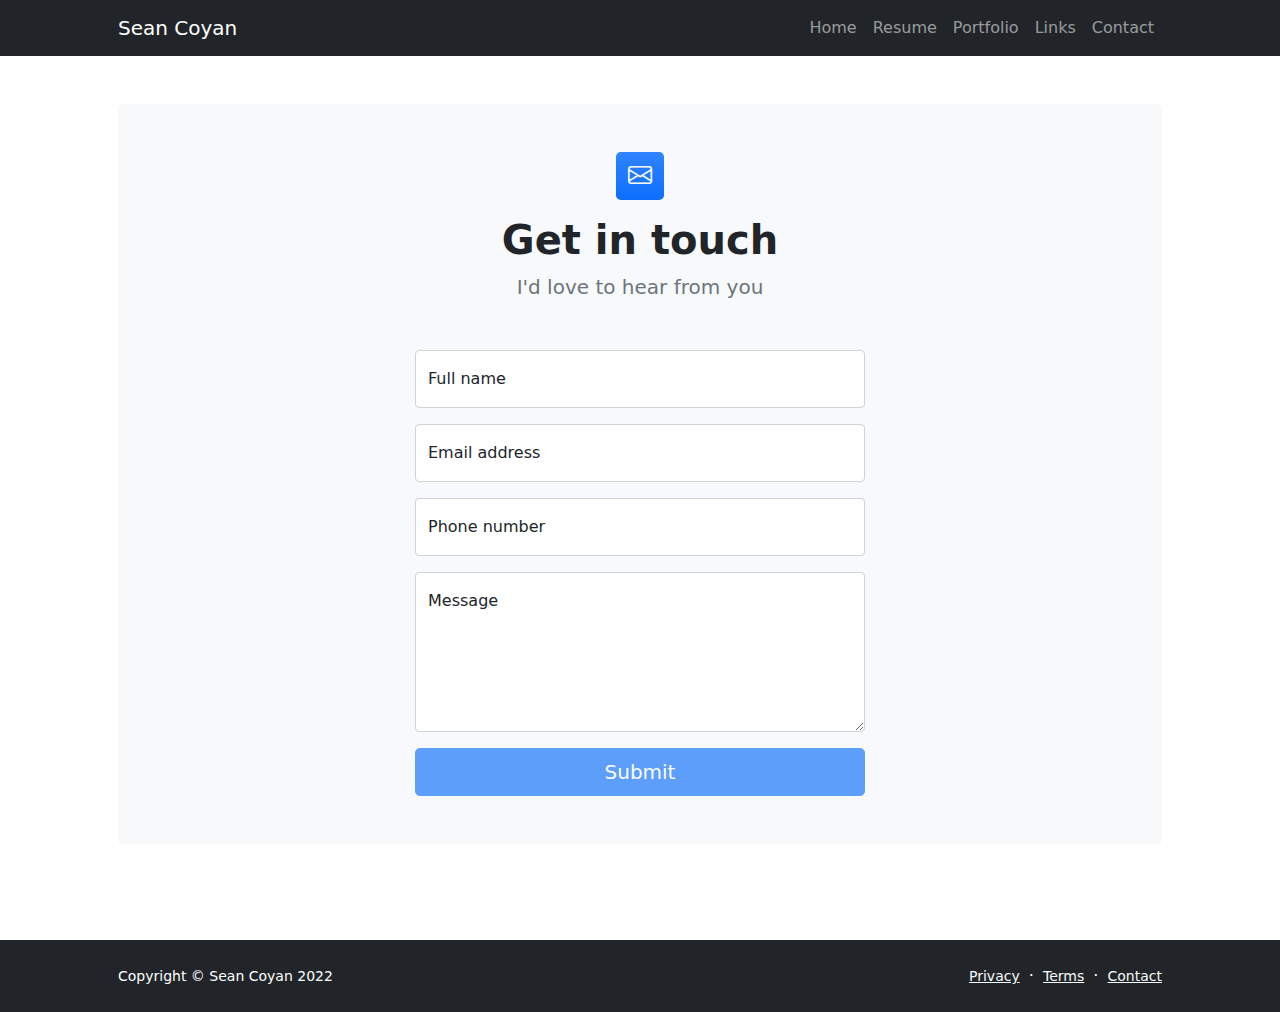
==== contact.html @ 254affde "Initialize" ====
<!DOCTYPE html>
<html lang="en">
    <head>
        <meta charset="utf-8" />
        <meta name="viewport" content="width=device-width, initial-scale=1, shrink-to-fit=no" />
        <meta name="description" content="" />
        <meta name="author" content="" />
        <title>Contact Me - SC Website</title>
        <!-- Favicon-->
        <link rel="icon" type="image/x-icon" href="assets/favicon.ico" />
        <!-- Bootstrap icons-->
        <link href="https://cdn.jsdelivr.net/npm/bootstrap-icons@1.5.0/font/bootstrap-icons.css" rel="stylesheet" />
        <!-- Core theme CSS (includes Bootstrap)-->
        <link href="css/styles.css" rel="stylesheet" />
    </head>
    <body class="d-flex flex-column">
        <main class="flex-shrink-0">
            <!-- Navigation-->
            <nav class="navbar navbar-expand-lg navbar-dark bg-dark">
                <div class="container px-5">
                    <a class="navbar-brand" href="index.html">Sean Coyan</a>
                    <button class="navbar-toggler" type="button" data-bs-toggle="collapse" data-bs-target="#navbarSupportedContent" aria-controls="navbarSupportedContent" aria-expanded="false" aria-label="Toggle navigation"><span class="navbar-toggler-icon"></span></button>
                    <div class="collapse navbar-collapse" id="navbarSupportedContent">
                        <ul class="navbar-nav ms-auto mb-2 mb-lg-0">
                            <li class="nav-item"><a class="nav-link" href="index.html">Home</a></li>
                            <li class="nav-item"><a class="nav-link" href="resume.html">Resume</a></li>
                            <li class="nav-item"><a class="nav-link" href="portfolio.html">Portfolio</a></li>
                            <li class="nav-item"><a class="nav-link" href="Links.html">Links</a></li>
                            <li class="nav-item"><a class="nav-link" href="contact.html">Contact</a></li>
                            <!-- <li class="nav-item dropdown">
                                <a class="nav-link dropdown-toggle" id="navbarDropdownBlog" href="#" role="button" data-bs-toggle="dropdown" aria-expanded="false">Blog</a>
                                <ul class="dropdown-menu dropdown-menu-end" aria-labelledby="navbarDropdownBlog">
                                    <li><a class="dropdown-item" href="blog-home.html">Blog Home</a></li>
                                    <li><a class="dropdown-item" href="blog-post.html">Blog Post</a></li>
                                </ul>
                            </li> -->                            
                        </ul>
                    </div>
                </div>
            </nav>
            <!-- Page content-->
            <section class="py-5">
                <div class="container px-5">
                    <!-- Contact form-->
                    <div class="bg-light rounded-3 py-5 px-4 px-md-5 mb-5">
                        <div class="text-center mb-5">
                            <div class="feature bg-primary bg-gradient text-white rounded-3 mb-3"><i class="bi bi-envelope"></i></div>
                            <h1 class="fw-bolder">Get in touch</h1>
                            <p class="lead fw-normal text-muted mb-0">I'd love to hear from you</p>
                        </div>
                        <div class="row gx-5 justify-content-center">
                            <div class="col-lg-8 col-xl-6">
                                <!-- * * * * * * * * * * * * * * *-->
                                <!-- * * SB Forms Contact Form * *-->
                                <!-- * * * * * * * * * * * * * * *-->
                                <!-- This form is pre-integrated with SB Forms.-->
                                <!-- To make this form functional, sign up at-->
                                <!-- https://startbootstrap.com/solution/contact-forms-->
                                <!-- to get an API token!-->
                                <form id="contactForm" data-sb-form-api-token="API_TOKEN">
                                    <!-- Name input-->
                                    <div class="form-floating mb-3">
                                        <input class="form-control" id="name" type="text" placeholder="Enter your name..." data-sb-validations="required" />
                                        <label for="name">Full name</label>
                                        <div class="invalid-feedback" data-sb-feedback="name:required">A name is required.</div>
                                    </div>
                                    <!-- Email address input-->
                                    <div class="form-floating mb-3">
                                        <input class="form-control" id="email" type="email" placeholder="name@example.com" data-sb-validations="required,email" />
                                        <label for="email">Email address</label>
                                        <div class="invalid-feedback" data-sb-feedback="email:required">An email is required.</div>
                                        <div class="invalid-feedback" data-sb-feedback="email:email">Email is not valid.</div>
                                    </div>
                                    <!-- Phone number input-->
                                    <div class="form-floating mb-3">
                                        <input class="form-control" id="phone" type="tel" placeholder="(123) 456-7890" data-sb-validations="required" />
                                        <label for="phone">Phone number</label>
                                        <div class="invalid-feedback" data-sb-feedback="phone:required">A phone number is required.</div>
                                    </div>
                                    <!-- Message input-->
                                    <div class="form-floating mb-3">
                                        <textarea class="form-control" id="message" type="text" placeholder="Enter your message here..." style="height: 10rem" data-sb-validations="required"></textarea>
                                        <label for="message">Message</label>
                                        <div class="invalid-feedback" data-sb-feedback="message:required">A message is required.</div>
                                    </div>
                                    <!-- Submit success message-->
                                    <!---->
                                    <!-- This is what your users will see when the form-->
                                    <!-- has successfully submitted-->
                                    <div class="d-none" id="submitSuccessMessage">
                                        <div class="text-center mb-3">
                                            <div class="fw-bolder">Form submission successful!</div>
                                            To activate this form, sign up at
                                            <br />
                                            <a href="https://startbootstrap.com/solution/contact-forms">https://startbootstrap.com/solution/contact-forms</a>
                                        </div>
                                    </div>
                                    <!-- Submit error message-->
                                    <!---->
                                    <!-- This is what your users will see when there is-->
                                    <!-- an error submitting the form-->
                                    <div class="d-none" id="submitErrorMessage"><div class="text-center text-danger mb-3">Error sending message!</div></div>
                                    <!-- Submit Button-->
                                    <div class="d-grid"><button class="btn btn-primary btn-lg disabled" id="submitButton" type="submit">Submit</button></div>
                                </form>
                            </div>
                        </div>
                    </div>
                    <!-- Contact cards-->
                    <!-- <div class="row gx-5 row-cols-2 row-cols-lg-4 py-5">
                        <div class="col">
                            <div class="feature bg-primary bg-gradient text-white rounded-3 mb-3"><i class="bi bi-chat-dots"></i></div>
                            <div class="h5 mb-2">Chat with us</div>
                            <p class="text-muted mb-0">Chat live with one of our support specialists.</p>
                        </div>
                        <div class="col">
                            <div class="feature bg-primary bg-gradient text-white rounded-3 mb-3"><i class="bi bi-people"></i></div>
                            <div class="h5">Ask the community</div>
                            <p class="text-muted mb-0">Explore our community forums and communicate with other users.</p>
                        </div>
                        <div class="col">
                            <div class="feature bg-primary bg-gradient text-white rounded-3 mb-3"><i class="bi bi-question-circle"></i></div>
                            <div class="h5">Support center</div>
                            <p class="text-muted mb-0">Browse FAQ's and support articles to find solutions.</p>
                        </div>
                        <div class="col">
                            <div class="feature bg-primary bg-gradient text-white rounded-3 mb-3"><i class="bi bi-telephone"></i></div>
                            <div class="h5">Call us</div>
                            <p class="text-muted mb-0">Call us during normal business hours at (555) 892-9403.</p>
                        </div>
                    </div> -->
                </div>
            </section>
        </main>
        <!-- Footer-->
        <footer class="bg-dark py-4 mt-auto">
            <div class="container px-5">
                <div class="row align-items-center justify-content-between flex-column flex-sm-row">
                    <div class="col-auto"><div class="small m-0 text-white">Copyright &copy; Sean Coyan 2022</div></div>
                    <div class="col-auto">
                        <a class="link-light small" href="#!">Privacy</a>
                        <span class="text-white mx-1">&middot;</span>
                        <a class="link-light small" href="#!">Terms</a>
                        <span class="text-white mx-1">&middot;</span>
                        <a class="link-light small" href="#!">Contact</a>
                    </div>
                </div>
            </div>
        </footer>
        <!-- Bootstrap core JS-->
        <script src="https://cdn.jsdelivr.net/npm/bootstrap@5.1.3/dist/js/bootstrap.bundle.min.js"></script>
        <!-- Core theme JS-->
        <script src="js/scripts.js"></script>
        <script src="js/bootstrap.bundle.js"></script>
        <!-- * * * * * * * * * * * * * * * * * * * * * * * * * * * * * * * * * * * * * * * *-->
        <!-- * *                               SB Forms JS                               * *-->
        <!-- * * Activate your form at https://startbootstrap.com/solution/contact-forms * *-->
        <!-- * * * * * * * * * * * * * * * * * * * * * * * * * * * * * * * * * * * * * * * *-->
        <script src="https://cdn.startbootstrap.com/sb-forms-latest.js"></script>
    </body>
</html>
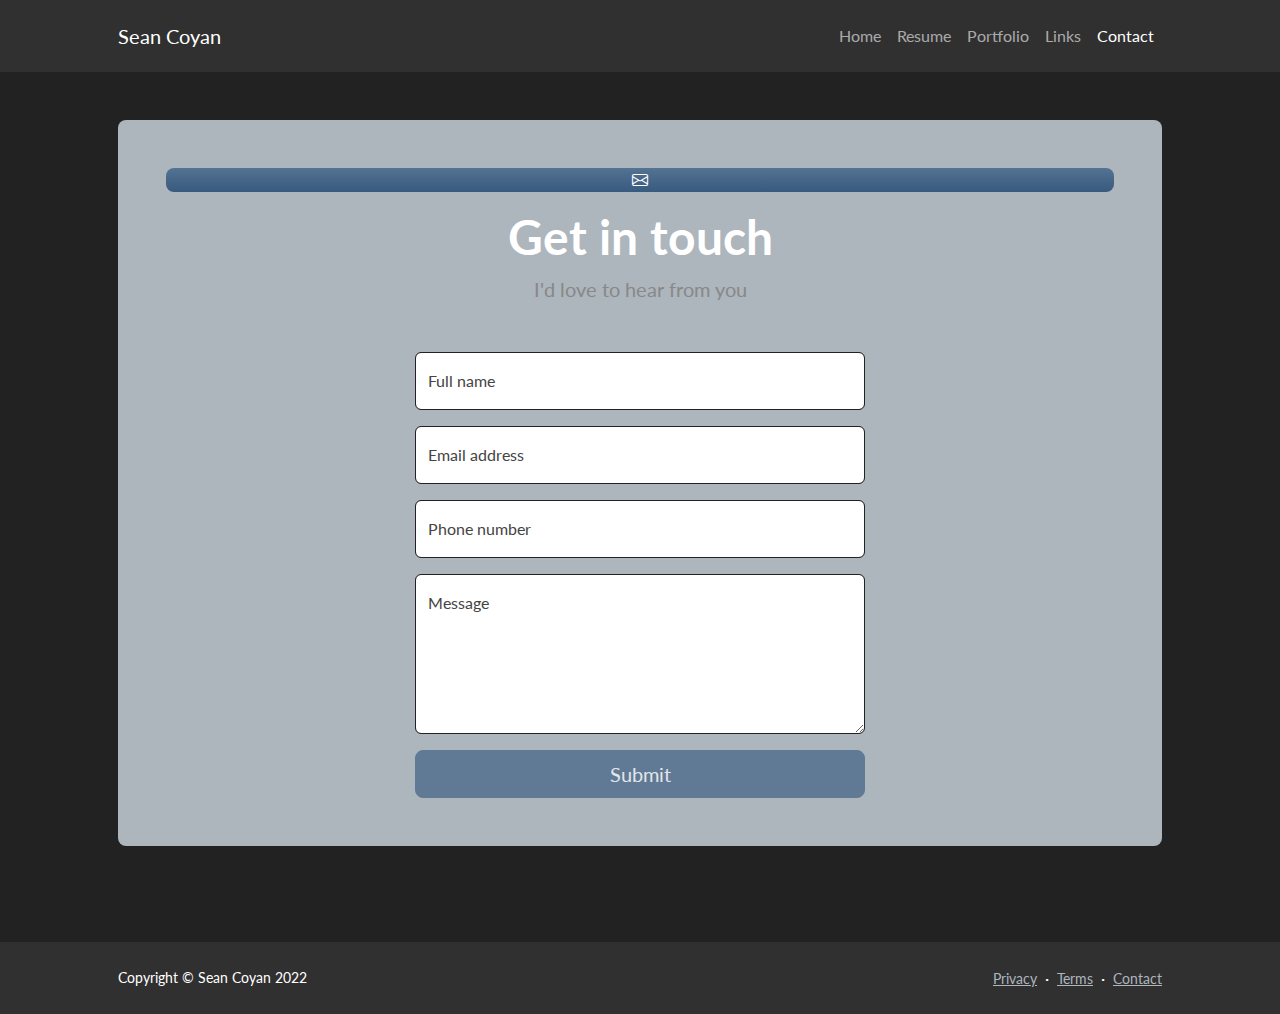
==== commit 56439544: "updated theme and layout" ====
--- a/contact.html
+++ b/contact.html
@@ -6,12 +6,10 @@
         <meta name="description" content="" />
         <meta name="author" content="" />
         <title>Contact Me - SC Website</title>
-        <!-- Favicon-->
         <link rel="icon" type="image/x-icon" href="assets/favicon.ico" />
-        <!-- Bootstrap icons-->
         <link href="https://cdn.jsdelivr.net/npm/bootstrap-icons@1.5.0/font/bootstrap-icons.css" rel="stylesheet" />
-        <!-- Core theme CSS (includes Bootstrap)-->
-        <link href="css/styles.css" rel="stylesheet" />
+        <link rel="stylesheet" href="/css/darkly.min.css">
+        <link rel="stylesheet" href="/css/custom.css">
     </head>
     <body class="d-flex flex-column">
         <main class="flex-shrink-0">
@@ -26,14 +24,8 @@
                             <li class="nav-item"><a class="nav-link" href="resume.html">Resume</a></li>
                             <li class="nav-item"><a class="nav-link" href="portfolio.html">Portfolio</a></li>
                             <li class="nav-item"><a class="nav-link" href="Links.html">Links</a></li>
-                            <li class="nav-item"><a class="nav-link" href="contact.html">Contact</a></li>
-                            <!-- <li class="nav-item dropdown">
-                                <a class="nav-link dropdown-toggle" id="navbarDropdownBlog" href="#" role="button" data-bs-toggle="dropdown" aria-expanded="false">Blog</a>
-                                <ul class="dropdown-menu dropdown-menu-end" aria-labelledby="navbarDropdownBlog">
-                                    <li><a class="dropdown-item" href="blog-home.html">Blog Home</a></li>
-                                    <li><a class="dropdown-item" href="blog-post.html">Blog Post</a></li>
-                                </ul>
-                            </li> -->                            
+                            <li class="nav-item"><a class="nav-link active" href="contact.html">Contact</a></li>
+                                                  
                         </ul>
                     </div>
                 </div>
--- a/css/darkly.min.css
+++ b/css/darkly.min.css
@@ -0,0 +1,12 @@
+@charset "UTF-8";/*!
+ * Bootswatch v5.2.0 (https://bootswatch.com)
+ * Theme: darkly
+ * Copyright 2012-2022 Thomas Park
+ * Licensed under MIT
+ * Based on Bootstrap
+*//*!
+ * Bootstrap  v5.2.0 (https://getbootstrap.com/)
+ * Copyright 2011-2022 The Bootstrap Authors
+ * Copyright 2011-2022 Twitter, Inc.
+ * Licensed under MIT (https://github.com/twbs/bootstrap/blob/main/LICENSE)
+ */@import url(https://fonts.googleapis.com/css2?family=Lato:ital,wght@0,400;0,700;1,400&display=swap);:root{--bs-blue:#375a7f;--bs-indigo:#6610f2;--bs-purple:#6f42c1;--bs-pink:#e83e8c;--bs-red:#e74c3c;--bs-orange:#fd7e14;--bs-yellow:#f39c12;--bs-green:#00bc8c;--bs-teal:#20c997;--bs-cyan:#3498db;--bs-black:#000;--bs-white:#fff;--bs-gray:#888;--bs-gray-dark:#303030;--bs-gray-100:#f8f9fa;--bs-gray-200:#ebebeb;--bs-gray-300:#dee2e6;--bs-gray-400:#ced4da;--bs-gray-500:#adb5bd;--bs-gray-600:#888;--bs-gray-700:#444;--bs-gray-800:#303030;--bs-gray-900:#222;--bs-primary:#375a7f;--bs-secondary:#444;--bs-success:#00bc8c;--bs-info:#3498db;--bs-warning:#f39c12;--bs-danger:#e74c3c;--bs-light:#adb5bd;--bs-dark:#303030;--bs-primary-rgb:55,90,127;--bs-secondary-rgb:68,68,68;--bs-success-rgb:0,188,140;--bs-info-rgb:52,152,219;--bs-warning-rgb:243,156,18;--bs-danger-rgb:231,76,60;--bs-light-rgb:173,181,189;--bs-dark-rgb:48,48,48;--bs-white-rgb:255,255,255;--bs-black-rgb:0,0,0;--bs-body-color-rgb:255,255,255;--bs-body-bg-rgb:34,34,34;--bs-font-sans-serif:Lato,-apple-system,BlinkMacSystemFont,"Segoe UI",Roboto,"Helvetica Neue",Arial,sans-serif,"Apple Color Emoji","Segoe UI Emoji","Segoe UI Symbol";--bs-font-monospace:SFMono-Regular,Menlo,Monaco,Consolas,"Liberation Mono","Courier New",monospace;--bs-gradient:linear-gradient(180deg, rgba(255, 255, 255, 0.15), rgba(255, 255, 255, 0));--bs-body-font-family:var(--bs-font-sans-serif);--bs-body-font-size:1rem;--bs-body-font-weight:400;--bs-body-line-height:1.5;--bs-body-color:#fff;--bs-body-bg:#222;--bs-border-width:1px;--bs-border-style:solid;--bs-border-color:#dee2e6;--bs-border-color-translucent:rgba(0, 0, 0, 0.175);--bs-border-radius:0.375rem;--bs-border-radius-sm:0.25rem;--bs-border-radius-lg:0.5rem;--bs-border-radius-xl:1rem;--bs-border-radius-2xl:2rem;--bs-border-radius-pill:50rem;--bs-link-color:#00bc8c;--bs-link-hover-color:#009670;--bs-code-color:#e83e8c;--bs-highlight-bg:#fdebd0}*,::after,::before{box-sizing:border-box}@media (prefers-reduced-motion:no-preference){:root{scroll-behavior:smooth}}body{margin:0;font-family:var(--bs-body-font-family);font-size:var(--bs-body-font-size);font-weight:var(--bs-body-font-weight);line-height:var(--bs-body-line-height);color:var(--bs-body-color);text-align:var(--bs-body-text-align);background-color:var(--bs-body-bg);-webkit-text-size-adjust:100%;-webkit-tap-highlight-color:transparent}hr{margin:1rem 0;color:inherit;border:0;border-top:1px solid;opacity:.25}.h1,.h2,.h3,.h4,.h5,.h6,h1,h2,h3,h4,h5,h6{margin-top:0;margin-bottom:.5rem;font-weight:500;line-height:1.2}.h1,h1{font-size:calc(1.425rem + 2.1vw)}@media (min-width:1200px){.h1,h1{font-size:3rem}}.h2,h2{font-size:calc(1.375rem + 1.5vw)}@media (min-width:1200px){.h2,h2{font-size:2.5rem}}.h3,h3{font-size:calc(1.325rem + .9vw)}@media (min-width:1200px){.h3,h3{font-size:2rem}}.h4,h4{font-size:calc(1.275rem + .3vw)}@media (min-width:1200px){.h4,h4{font-size:1.5rem}}.h5,h5{font-size:1.25rem}.h6,h6{font-size:1rem}p{margin-top:0;margin-bottom:1rem}abbr[title]{-webkit-text-decoration:underline dotted;text-decoration:underline dotted;cursor:help;-webkit-text-decoration-skip-ink:none;text-decoration-skip-ink:none}address{margin-bottom:1rem;font-style:normal;line-height:inherit}ol,ul{padding-left:2rem}dl,ol,ul{margin-top:0;margin-bottom:1rem}ol ol,ol ul,ul ol,ul ul{margin-bottom:0}dt{font-weight:700}dd{margin-bottom:.5rem;margin-left:0}blockquote{margin:0 0 1rem}b,strong{font-weight:bolder}.small,small{font-size:.875em}.mark,mark{padding:.1875em;background-color:var(--bs-highlight-bg)}sub,sup{position:relative;font-size:.75em;line-height:0;vertical-align:baseline}sub{bottom:-.25em}sup{top:-.5em}a{color:var(--bs-link-color);text-decoration:underline}a:hover{color:var(--bs-link-hover-color)}a:not([href]):not([class]),a:not([href]):not([class]):hover{color:inherit;text-decoration:none}code,kbd,pre,samp{font-family:var(--bs-font-monospace);font-size:1em}pre{display:block;margin-top:0;margin-bottom:1rem;overflow:auto;font-size:.875em;color:inherit}pre code{font-size:inherit;color:inherit;word-break:normal}code{font-size:.875em;color:var(--bs-code-color);word-wrap:break-word}a>code{color:inherit}kbd{padding:.1875rem .375rem;font-size:.875em;color:var(--bs-body-bg);background-color:var(--bs-body-color);border-radius:.25rem}kbd kbd{padding:0;font-size:1em}figure{margin:0 0 1rem}img,svg{vertical-align:middle}table{caption-side:bottom;border-collapse:collapse}caption{padding-top:.5rem;padding-bottom:.5rem;color:#888;text-align:left}th{text-align:inherit;text-align:-webkit-match-parent}tbody,td,tfoot,th,thead,tr{border-color:inherit;border-style:solid;border-width:0}label{display:inline-block}button{border-radius:0}button:focus:not(:focus-visible){outline:0}button,input,optgroup,select,textarea{margin:0;font-family:inherit;font-size:inherit;line-height:inherit}button,select{text-transform:none}[role=button]{cursor:pointer}select{word-wrap:normal}select:disabled{opacity:1}[list]:not([type=date]):not([type=datetime-local]):not([type=month]):not([type=week]):not([type=time])::-webkit-calendar-picker-indicator{display:none!important}[type=button],[type=reset],[type=submit],button{-webkit-appearance:button}[type=button]:not(:disabled),[type=reset]:not(:disabled),[type=submit]:not(:disabled),button:not(:disabled){cursor:pointer}::-moz-focus-inner{padding:0;border-style:none}textarea{resize:vertical}fieldset{min-width:0;padding:0;margin:0;border:0}legend{float:left;width:100%;padding:0;margin-bottom:.5rem;font-size:calc(1.275rem + .3vw);line-height:inherit}@media (min-width:1200px){legend{font-size:1.5rem}}legend+*{clear:left}::-webkit-datetime-edit-day-field,::-webkit-datetime-edit-fields-wrapper,::-webkit-datetime-edit-hour-field,::-webkit-datetime-edit-minute,::-webkit-datetime-edit-month-field,::-webkit-datetime-edit-text,::-webkit-datetime-edit-year-field{padding:0}::-webkit-inner-spin-button{height:auto}[type=search]{outline-offset:-2px;-webkit-appearance:textfield}::-webkit-search-decoration{-webkit-appearance:none}::-webkit-color-swatch-wrapper{padding:0}::-webkit-file-upload-button{font:inherit;-webkit-appearance:button}::file-selector-button{font:inherit;-webkit-appearance:button}output{display:inline-block}iframe{border:0}summary{display:list-item;cursor:pointer}progress{vertical-align:baseline}[hidden]{display:none!important}.lead{font-size:1.25rem;font-weight:300}.display-1{font-size:calc(1.625rem + 4.5vw);font-weight:300;line-height:1.2}@media (min-width:1200px){.display-1{font-size:5rem}}.display-2{font-size:calc(1.575rem + 3.9vw);font-weight:300;line-height:1.2}@media (min-width:1200px){.display-2{font-size:4.5rem}}.display-3{font-size:calc(1.525rem + 3.3vw);font-weight:300;line-height:1.2}@media (min-width:1200px){.display-3{font-size:4rem}}.display-4{font-size:calc(1.475rem + 2.7vw);font-weight:300;line-height:1.2}@media (min-width:1200px){.display-4{font-size:3.5rem}}.display-5{font-size:calc(1.425rem + 2.1vw);font-weight:300;line-height:1.2}@media (min-width:1200px){.display-5{font-size:3rem}}.display-6{font-size:calc(1.375rem + 1.5vw);font-weight:300;line-height:1.2}@media (min-width:1200px){.display-6{font-size:2.5rem}}.list-unstyled{padding-left:0;list-style:none}.list-inline{padding-left:0;list-style:none}.list-inline-item{display:inline-block}.list-inline-item:not(:last-child){margin-right:.5rem}.initialism{font-size:.875em;text-transform:uppercase}.blockquote{margin-bottom:1rem;font-size:1.25rem}.blockquote>:last-child{margin-bottom:0}.blockquote-footer{margin-top:-1rem;margin-bottom:1rem;font-size:.875em;color:#888}.blockquote-footer::before{content:"— "}.img-fluid{max-width:100%;height:auto}.img-thumbnail{padding:.25rem;background-color:#222;border:1px solid var(--bs-border-color);border-radius:.375rem;max-width:100%;height:auto}.figure{display:inline-block}.figure-img{margin-bottom:.5rem;line-height:1}.figure-caption{font-size:.875em;color:#888}.container,.container-fluid,.container-lg,.container-md,.container-sm,.container-xl,.container-xxl{--bs-gutter-x:1.5rem;--bs-gutter-y:0;width:100%;padding-right:calc(var(--bs-gutter-x) * .5);padding-left:calc(var(--bs-gutter-x) * .5);margin-right:auto;margin-left:auto}@media (min-width:576px){.container,.container-sm{max-width:540px}}@media (min-width:768px){.container,.container-md,.container-sm{max-width:720px}}@media (min-width:992px){.container,.container-lg,.container-md,.container-sm{max-width:960px}}@media (min-width:1200px){.container,.container-lg,.container-md,.container-sm,.container-xl{max-width:1140px}}@media (min-width:1400px){.container,.container-lg,.container-md,.container-sm,.container-xl,.container-xxl{max-width:1320px}}.row{--bs-gutter-x:1.5rem;--bs-gutter-y:0;display:flex;flex-wrap:wrap;margin-top:calc(-1 * var(--bs-gutter-y));margin-right:calc(-.5 * var(--bs-gutter-x));margin-left:calc(-.5 * var(--bs-gutter-x))}.row>*{flex-shrink:0;width:100%;max-width:100%;padding-right:calc(var(--bs-gutter-x) * .5);padding-left:calc(var(--bs-gutter-x) * .5);margin-top:var(--bs-gutter-y)}.col{flex:1 0 0%}.row-cols-auto>*{flex:0 0 auto;width:auto}.row-cols-1>*{flex:0 0 auto;width:100%}.row-cols-2>*{flex:0 0 auto;width:50%}.row-cols-3>*{flex:0 0 auto;width:33.3333333333%}.row-cols-4>*{flex:0 0 auto;width:25%}.row-cols-5>*{flex:0 0 auto;width:20%}.row-cols-6>*{flex:0 0 auto;width:16.6666666667%}.col-auto{flex:0 0 auto;width:auto}.col-1{flex:0 0 auto;width:8.33333333%}.col-2{flex:0 0 auto;width:16.66666667%}.col-3{flex:0 0 auto;width:25%}.col-4{flex:0 0 auto;width:33.33333333%}.col-5{flex:0 0 auto;width:41.66666667%}.col-6{flex:0 0 auto;width:50%}.col-7{flex:0 0 auto;width:58.33333333%}.col-8{flex:0 0 auto;width:66.66666667%}.col-9{flex:0 0 auto;width:75%}.col-10{flex:0 0 auto;width:83.33333333%}.col-11{flex:0 0 auto;width:91.66666667%}.col-12{flex:0 0 auto;width:100%}.offset-1{margin-left:8.33333333%}.offset-2{margin-left:16.66666667%}.offset-3{margin-left:25%}.offset-4{margin-left:33.33333333%}.offset-5{margin-left:41.66666667%}.offset-6{margin-left:50%}.offset-7{margin-left:58.33333333%}.offset-8{margin-left:66.66666667%}.offset-9{margin-left:75%}.offset-10{margin-left:83.33333333%}.offset-11{margin-left:91.66666667%}.g-0,.gx-0{--bs-gutter-x:0}.g-0,.gy-0{--bs-gutter-y:0}.g-1,.gx-1{--bs-gutter-x:0.25rem}.g-1,.gy-1{--bs-gutter-y:0.25rem}.g-2,.gx-2{--bs-gutter-x:0.5rem}.g-2,.gy-2{--bs-gutter-y:0.5rem}.g-3,.gx-3{--bs-gutter-x:1rem}.g-3,.gy-3{--bs-gutter-y:1rem}.g-4,.gx-4{--bs-gutter-x:1.5rem}.g-4,.gy-4{--bs-gutter-y:1.5rem}.g-5,.gx-5{--bs-gutter-x:3rem}.g-5,.gy-5{--bs-gutter-y:3rem}@media (min-width:576px){.col-sm{flex:1 0 0%}.row-cols-sm-auto>*{flex:0 0 auto;width:auto}.row-cols-sm-1>*{flex:0 0 auto;width:100%}.row-cols-sm-2>*{flex:0 0 auto;width:50%}.row-cols-sm-3>*{flex:0 0 auto;width:33.3333333333%}.row-cols-sm-4>*{flex:0 0 auto;width:25%}.row-cols-sm-5>*{flex:0 0 auto;width:20%}.row-cols-sm-6>*{flex:0 0 auto;width:16.6666666667%}.col-sm-auto{flex:0 0 auto;width:auto}.col-sm-1{flex:0 0 auto;width:8.33333333%}.col-sm-2{flex:0 0 auto;width:16.66666667%}.col-sm-3{flex:0 0 auto;width:25%}.col-sm-4{flex:0 0 auto;width:33.33333333%}.col-sm-5{flex:0 0 auto;width:41.66666667%}.col-sm-6{flex:0 0 auto;width:50%}.col-sm-7{flex:0 0 auto;width:58.33333333%}.col-sm-8{flex:0 0 auto;width:66.66666667%}.col-sm-9{flex:0 0 auto;width:75%}.col-sm-10{flex:0 0 auto;width:83.33333333%}.col-sm-11{flex:0 0 auto;width:91.66666667%}.col-sm-12{flex:0 0 auto;width:100%}.offset-sm-0{margin-left:0}.offset-sm-1{margin-left:8.33333333%}.offset-sm-2{margin-left:16.66666667%}.offset-sm-3{margin-left:25%}.offset-sm-4{margin-left:33.33333333%}.offset-sm-5{margin-left:41.66666667%}.offset-sm-6{margin-left:50%}.offset-sm-7{margin-left:58.33333333%}.offset-sm-8{margin-left:66.66666667%}.offset-sm-9{margin-left:75%}.offset-sm-10{margin-left:83.33333333%}.offset-sm-11{margin-left:91.66666667%}.g-sm-0,.gx-sm-0{--bs-gutter-x:0}.g-sm-0,.gy-sm-0{--bs-gutter-y:0}.g-sm-1,.gx-sm-1{--bs-gutter-x:0.25rem}.g-sm-1,.gy-sm-1{--bs-gutter-y:0.25rem}.g-sm-2,.gx-sm-2{--bs-gutter-x:0.5rem}.g-sm-2,.gy-sm-2{--bs-gutter-y:0.5rem}.g-sm-3,.gx-sm-3{--bs-gutter-x:1rem}.g-sm-3,.gy-sm-3{--bs-gutter-y:1rem}.g-sm-4,.gx-sm-4{--bs-gutter-x:1.5rem}.g-sm-4,.gy-sm-4{--bs-gutter-y:1.5rem}.g-sm-5,.gx-sm-5{--bs-gutter-x:3rem}.g-sm-5,.gy-sm-5{--bs-gutter-y:3rem}}@media (min-width:768px){.col-md{flex:1 0 0%}.row-cols-md-auto>*{flex:0 0 auto;width:auto}.row-cols-md-1>*{flex:0 0 auto;width:100%}.row-cols-md-2>*{flex:0 0 auto;width:50%}.row-cols-md-3>*{flex:0 0 auto;width:33.3333333333%}.row-cols-md-4>*{flex:0 0 auto;width:25%}.row-cols-md-5>*{flex:0 0 auto;width:20%}.row-cols-md-6>*{flex:0 0 auto;width:16.6666666667%}.col-md-auto{flex:0 0 auto;width:auto}.col-md-1{flex:0 0 auto;width:8.33333333%}.col-md-2{flex:0 0 auto;width:16.66666667%}.col-md-3{flex:0 0 auto;width:25%}.col-md-4{flex:0 0 auto;width:33.33333333%}.col-md-5{flex:0 0 auto;width:41.66666667%}.col-md-6{flex:0 0 auto;width:50%}.col-md-7{flex:0 0 auto;width:58.33333333%}.col-md-8{flex:0 0 auto;width:66.66666667%}.col-md-9{flex:0 0 auto;width:75%}.col-md-10{flex:0 0 auto;width:83.33333333%}.col-md-11{flex:0 0 auto;width:91.66666667%}.col-md-12{flex:0 0 auto;width:100%}.offset-md-0{margin-left:0}.offset-md-1{margin-left:8.33333333%}.offset-md-2{margin-left:16.66666667%}.offset-md-3{margin-left:25%}.offset-md-4{margin-left:33.33333333%}.offset-md-5{margin-left:41.66666667%}.offset-md-6{margin-left:50%}.offset-md-7{margin-left:58.33333333%}.offset-md-8{margin-left:66.66666667%}.offset-md-9{margin-left:75%}.offset-md-10{margin-left:83.33333333%}.offset-md-11{margin-left:91.66666667%}.g-md-0,.gx-md-0{--bs-gutter-x:0}.g-md-0,.gy-md-0{--bs-gutter-y:0}.g-md-1,.gx-md-1{--bs-gutter-x:0.25rem}.g-md-1,.gy-md-1{--bs-gutter-y:0.25rem}.g-md-2,.gx-md-2{--bs-gutter-x:0.5rem}.g-md-2,.gy-md-2{--bs-gutter-y:0.5rem}.g-md-3,.gx-md-3{--bs-gutter-x:1rem}.g-md-3,.gy-md-3{--bs-gutter-y:1rem}.g-md-4,.gx-md-4{--bs-gutter-x:1.5rem}.g-md-4,.gy-md-4{--bs-gutter-y:1.5rem}.g-md-5,.gx-md-5{--bs-gutter-x:3rem}.g-md-5,.gy-md-5{--bs-gutter-y:3rem}}@media (min-width:992px){.col-lg{flex:1 0 0%}.row-cols-lg-auto>*{flex:0 0 auto;width:auto}.row-cols-lg-1>*{flex:0 0 auto;width:100%}.row-cols-lg-2>*{flex:0 0 auto;width:50%}.row-cols-lg-3>*{flex:0 0 auto;width:33.3333333333%}.row-cols-lg-4>*{flex:0 0 auto;width:25%}.row-cols-lg-5>*{flex:0 0 auto;width:20%}.row-cols-lg-6>*{flex:0 0 auto;width:16.6666666667%}.col-lg-auto{flex:0 0 auto;width:auto}.col-lg-1{flex:0 0 auto;width:8.33333333%}.col-lg-2{flex:0 0 auto;width:16.66666667%}.col-lg-3{flex:0 0 auto;width:25%}.col-lg-4{flex:0 0 auto;width:33.33333333%}.col-lg-5{flex:0 0 auto;width:41.66666667%}.col-lg-6{flex:0 0 auto;width:50%}.col-lg-7{flex:0 0 auto;width:58.33333333%}.col-lg-8{flex:0 0 auto;width:66.66666667%}.col-lg-9{flex:0 0 auto;width:75%}.col-lg-10{flex:0 0 auto;width:83.33333333%}.col-lg-11{flex:0 0 auto;width:91.66666667%}.col-lg-12{flex:0 0 auto;width:100%}.offset-lg-0{margin-left:0}.offset-lg-1{margin-left:8.33333333%}.offset-lg-2{margin-left:16.66666667%}.offset-lg-3{margin-left:25%}.offset-lg-4{margin-left:33.33333333%}.offset-lg-5{margin-left:41.66666667%}.offset-lg-6{margin-left:50%}.offset-lg-7{margin-left:58.33333333%}.offset-lg-8{margin-left:66.66666667%}.offset-lg-9{margin-left:75%}.offset-lg-10{margin-left:83.33333333%}.offset-lg-11{margin-left:91.66666667%}.g-lg-0,.gx-lg-0{--bs-gutter-x:0}.g-lg-0,.gy-lg-0{--bs-gutter-y:0}.g-lg-1,.gx-lg-1{--bs-gutter-x:0.25rem}.g-lg-1,.gy-lg-1{--bs-gutter-y:0.25rem}.g-lg-2,.gx-lg-2{--bs-gutter-x:0.5rem}.g-lg-2,.gy-lg-2{--bs-gutter-y:0.5rem}.g-lg-3,.gx-lg-3{--bs-gutter-x:1rem}.g-lg-3,.gy-lg-3{--bs-gutter-y:1rem}.g-lg-4,.gx-lg-4{--bs-gutter-x:1.5rem}.g-lg-4,.gy-lg-4{--bs-gutter-y:1.5rem}.g-lg-5,.gx-lg-5{--bs-gutter-x:3rem}.g-lg-5,.gy-lg-5{--bs-gutter-y:3rem}}@media (min-width:1200px){.col-xl{flex:1 0 0%}.row-cols-xl-auto>*{flex:0 0 auto;width:auto}.row-cols-xl-1>*{flex:0 0 auto;width:100%}.row-cols-xl-2>*{flex:0 0 auto;width:50%}.row-cols-xl-3>*{flex:0 0 auto;width:33.3333333333%}.row-cols-xl-4>*{flex:0 0 auto;width:25%}.row-cols-xl-5>*{flex:0 0 auto;width:20%}.row-cols-xl-6>*{flex:0 0 auto;width:16.6666666667%}.col-xl-auto{flex:0 0 auto;width:auto}.col-xl-1{flex:0 0 auto;width:8.33333333%}.col-xl-2{flex:0 0 auto;width:16.66666667%}.col-xl-3{flex:0 0 auto;width:25%}.col-xl-4{flex:0 0 auto;width:33.33333333%}.col-xl-5{flex:0 0 auto;width:41.66666667%}.col-xl-6{flex:0 0 auto;width:50%}.col-xl-7{flex:0 0 auto;width:58.33333333%}.col-xl-8{flex:0 0 auto;width:66.66666667%}.col-xl-9{flex:0 0 auto;width:75%}.col-xl-10{flex:0 0 auto;width:83.33333333%}.col-xl-11{flex:0 0 auto;width:91.66666667%}.col-xl-12{flex:0 0 auto;width:100%}.offset-xl-0{margin-left:0}.offset-xl-1{margin-left:8.33333333%}.offset-xl-2{margin-left:16.66666667%}.offset-xl-3{margin-left:25%}.offset-xl-4{margin-left:33.33333333%}.offset-xl-5{margin-left:41.66666667%}.offset-xl-6{margin-left:50%}.offset-xl-7{margin-left:58.33333333%}.offset-xl-8{margin-left:66.66666667%}.offset-xl-9{margin-left:75%}.offset-xl-10{margin-left:83.33333333%}.offset-xl-11{margin-left:91.66666667%}.g-xl-0,.gx-xl-0{--bs-gutter-x:0}.g-xl-0,.gy-xl-0{--bs-gutter-y:0}.g-xl-1,.gx-xl-1{--bs-gutter-x:0.25rem}.g-xl-1,.gy-xl-1{--bs-gutter-y:0.25rem}.g-xl-2,.gx-xl-2{--bs-gutter-x:0.5rem}.g-xl-2,.gy-xl-2{--bs-gutter-y:0.5rem}.g-xl-3,.gx-xl-3{--bs-gutter-x:1rem}.g-xl-3,.gy-xl-3{--bs-gutter-y:1rem}.g-xl-4,.gx-xl-4{--bs-gutter-x:1.5rem}.g-xl-4,.gy-xl-4{--bs-gutter-y:1.5rem}.g-xl-5,.gx-xl-5{--bs-gutter-x:3rem}.g-xl-5,.gy-xl-5{--bs-gutter-y:3rem}}@media (min-width:1400px){.col-xxl{flex:1 0 0%}.row-cols-xxl-auto>*{flex:0 0 auto;width:auto}.row-cols-xxl-1>*{flex:0 0 auto;width:100%}.row-cols-xxl-2>*{flex:0 0 auto;width:50%}.row-cols-xxl-3>*{flex:0 0 auto;width:33.3333333333%}.row-cols-xxl-4>*{flex:0 0 auto;width:25%}.row-cols-xxl-5>*{flex:0 0 auto;width:20%}.row-cols-xxl-6>*{flex:0 0 auto;width:16.6666666667%}.col-xxl-auto{flex:0 0 auto;width:auto}.col-xxl-1{flex:0 0 auto;width:8.33333333%}.col-xxl-2{flex:0 0 auto;width:16.66666667%}.col-xxl-3{flex:0 0 auto;width:25%}.col-xxl-4{flex:0 0 auto;width:33.33333333%}.col-xxl-5{flex:0 0 auto;width:41.66666667%}.col-xxl-6{flex:0 0 auto;width:50%}.col-xxl-7{flex:0 0 auto;width:58.33333333%}.col-xxl-8{flex:0 0 auto;width:66.66666667%}.col-xxl-9{flex:0 0 auto;width:75%}.col-xxl-10{flex:0 0 auto;width:83.33333333%}.col-xxl-11{flex:0 0 auto;width:91.66666667%}.col-xxl-12{flex:0 0 auto;width:100%}.offset-xxl-0{margin-left:0}.offset-xxl-1{margin-left:8.33333333%}.offset-xxl-2{margin-left:16.66666667%}.offset-xxl-3{margin-left:25%}.offset-xxl-4{margin-left:33.33333333%}.offset-xxl-5{margin-left:41.66666667%}.offset-xxl-6{margin-left:50%}.offset-xxl-7{margin-left:58.33333333%}.offset-xxl-8{margin-left:66.66666667%}.offset-xxl-9{margin-left:75%}.offset-xxl-10{margin-left:83.33333333%}.offset-xxl-11{margin-left:91.66666667%}.g-xxl-0,.gx-xxl-0{--bs-gutter-x:0}.g-xxl-0,.gy-xxl-0{--bs-gutter-y:0}.g-xxl-1,.gx-xxl-1{--bs-gutter-x:0.25rem}.g-xxl-1,.gy-xxl-1{--bs-gutter-y:0.25rem}.g-xxl-2,.gx-xxl-2{--bs-gutter-x:0.5rem}.g-xxl-2,.gy-xxl-2{--bs-gutter-y:0.5rem}.g-xxl-3,.gx-xxl-3{--bs-gutter-x:1rem}.g-xxl-3,.gy-xxl-3{--bs-gutter-y:1rem}.g-xxl-4,.gx-xxl-4{--bs-gutter-x:1.5rem}.g-xxl-4,.gy-xxl-4{--bs-gutter-y:1.5rem}.g-xxl-5,.gx-xxl-5{--bs-gutter-x:3rem}.g-xxl-5,.gy-xxl-5{--bs-gutter-y:3rem}}.table{--bs-table-color:var(--bs-body-color);--bs-table-bg:transparent;--bs-table-border-color:#444;--bs-table-accent-bg:transparent;--bs-table-striped-color:var(--bs-body-color);--bs-table-striped-bg:rgba(0, 0, 0, 0.05);--bs-table-active-color:var(--bs-body-color);--bs-table-active-bg:rgba(0, 0, 0, 0.1);--bs-table-hover-color:var(--bs-body-color);--bs-table-hover-bg:rgba(0, 0, 0, 0.075);width:100%;margin-bottom:1rem;color:var(--bs-table-color);vertical-align:top;border-color:var(--bs-table-border-color)}.table>:not(caption)>*>*{padding:.5rem .5rem;background-color:var(--bs-table-bg);border-bottom-width:1px;box-shadow:inset 0 0 0 9999px var(--bs-table-accent-bg)}.table>tbody{vertical-align:inherit}.table>thead{vertical-align:bottom}.table-group-divider{border-top:2px solid currentcolor}.caption-top{caption-side:top}.table-sm>:not(caption)>*>*{padding:.25rem .25rem}.table-bordered>:not(caption)>*{border-width:1px 0}.table-bordered>:not(caption)>*>*{border-width:0 1px}.table-borderless>:not(caption)>*>*{border-bottom-width:0}.table-borderless>:not(:first-child){border-top-width:0}.table-striped>tbody>tr:nth-of-type(odd)>*{--bs-table-accent-bg:var(--bs-table-striped-bg);color:var(--bs-table-striped-color)}.table-striped-columns>:not(caption)>tr>:nth-child(even){--bs-table-accent-bg:var(--bs-table-striped-bg);color:var(--bs-table-striped-color)}.table-active{--bs-table-accent-bg:var(--bs-table-active-bg);color:var(--bs-table-active-color)}.table-hover>tbody>tr:hover>*{--bs-table-accent-bg:var(--bs-table-hover-bg);color:var(--bs-table-hover-color)}.table-primary{--bs-table-color:#fff;--bs-table-bg:#375a7f;--bs-table-border-color:#4b6b8c;--bs-table-striped-bg:#416285;--bs-table-striped-color:#fff;--bs-table-active-bg:#4b6b8c;--bs-table-active-color:#fff;--bs-table-hover-bg:#466689;--bs-table-hover-color:#fff;color:var(--bs-table-color);border-color:var(--bs-table-border-color)}.table-secondary{--bs-table-color:#fff;--bs-table-bg:#444444;--bs-table-border-color:#575757;--bs-table-striped-bg:#4d4d4d;--bs-table-striped-color:#fff;--bs-table-active-bg:#575757;--bs-table-active-color:#fff;--bs-table-hover-bg:#525252;--bs-table-hover-color:#fff;color:var(--bs-table-color);border-color:var(--bs-table-border-color)}.table-success{--bs-table-color:#fff;--bs-table-bg:#00bc8c;--bs-table-border-color:#1ac398;--bs-table-striped-bg:#0dbf92;--bs-table-striped-color:#fff;--bs-table-active-bg:#1ac398;--bs-table-active-color:#fff;--bs-table-hover-bg:#13c195;--bs-table-hover-color:#fff;color:var(--bs-table-color);border-color:var(--bs-table-border-color)}.table-info{--bs-table-color:#fff;--bs-table-bg:#3498db;--bs-table-border-color:#48a2df;--bs-table-striped-bg:#3e9ddd;--bs-table-striped-color:#fff;--bs-table-active-bg:#48a2df;--bs-table-active-color:#fff;--bs-table-hover-bg:#43a0de;--bs-table-hover-color:#fff;color:var(--bs-table-color);border-color:var(--bs-table-border-color)}.table-warning{--bs-table-color:#fff;--bs-table-bg:#f39c12;--bs-table-border-color:#f4a62a;--bs-table-striped-bg:#f4a11e;--bs-table-striped-color:#fff;--bs-table-active-bg:#f4a62a;--bs-table-active-color:#fff;--bs-table-hover-bg:#f4a324;--bs-table-hover-color:#fff;color:var(--bs-table-color);border-color:var(--bs-table-border-color)}.table-danger{--bs-table-color:#fff;--bs-table-bg:#e74c3c;--bs-table-border-color:#e95e50;--bs-table-striped-bg:#e85546;--bs-table-striped-color:#fff;--bs-table-active-bg:#e95e50;--bs-table-active-color:#fff;--bs-table-hover-bg:#e9594b;--bs-table-hover-color:#fff;color:var(--bs-table-color);border-color:var(--bs-table-border-color)}.table-light{--bs-table-color:#fff;--bs-table-bg:#adb5bd;--bs-table-border-color:#b5bcc4;--bs-table-striped-bg:#b1b9c0;--bs-table-striped-color:#fff;--bs-table-active-bg:#b5bcc4;--bs-table-active-color:#fff;--bs-table-hover-bg:#b3bbc2;--bs-table-hover-color:#fff;color:var(--bs-table-color);border-color:var(--bs-table-border-color)}.table-dark{--bs-table-color:#fff;--bs-table-bg:#303030;--bs-table-border-color:#454545;--bs-table-striped-bg:#3a3a3a;--bs-table-striped-color:#fff;--bs-table-active-bg:#454545;--bs-table-active-color:#fff;--bs-table-hover-bg:#404040;--bs-table-hover-color:#fff;color:var(--bs-table-color);border-color:var(--bs-table-border-color)}.table-responsive{overflow-x:auto;-webkit-overflow-scrolling:touch}@media (max-width:575.98px){.table-responsive-sm{overflow-x:auto;-webkit-overflow-scrolling:touch}}@media (max-width:767.98px){.table-responsive-md{overflow-x:auto;-webkit-overflow-scrolling:touch}}@media (max-width:991.98px){.table-responsive-lg{overflow-x:auto;-webkit-overflow-scrolling:touch}}@media (max-width:1199.98px){.table-responsive-xl{overflow-x:auto;-webkit-overflow-scrolling:touch}}@media (max-width:1399.98px){.table-responsive-xxl{overflow-x:auto;-webkit-overflow-scrolling:touch}}.form-label{margin-bottom:.5rem}.col-form-label{padding-top:calc(.375rem + 1px);padding-bottom:calc(.375rem + 1px);margin-bottom:0;font-size:inherit;line-height:1.5}.col-form-label-lg{padding-top:calc(.5rem + 1px);padding-bottom:calc(.5rem + 1px);font-size:1.25rem}.col-form-label-sm{padding-top:calc(.25rem + 1px);padding-bottom:calc(.25rem + 1px);font-size:.875rem}.form-text{margin-top:.25rem;font-size:.875em;color:#888}.form-control{display:block;width:100%;padding:.375rem .75rem;font-size:1rem;font-weight:400;line-height:1.5;color:#303030;background-color:#fff;background-clip:padding-box;border:1px solid #222;-webkit-appearance:none;-moz-appearance:none;appearance:none;border-radius:.375rem;transition:border-color .15s ease-in-out,box-shadow .15s ease-in-out}@media (prefers-reduced-motion:reduce){.form-control{transition:none}}.form-control[type=file]{overflow:hidden}.form-control[type=file]:not(:disabled):not([readonly]){cursor:pointer}.form-control:focus{color:#303030;background-color:#fff;border-color:#9badbf;outline:0;box-shadow:0 0 0 .25rem rgba(55,90,127,.25)}.form-control::-webkit-date-and-time-value{height:1.5em}.form-control::-moz-placeholder{color:#888;opacity:1}.form-control::placeholder{color:#888;opacity:1}.form-control:disabled{background-color:#ebebeb;opacity:1}.form-control::-webkit-file-upload-button{padding:.375rem .75rem;margin:-.375rem -.75rem;-webkit-margin-end:.75rem;margin-inline-end:.75rem;color:#fff;background-color:#444;pointer-events:none;border-color:inherit;border-style:solid;border-width:0;border-inline-end-width:1px;border-radius:0;-webkit-transition:color .15s ease-in-out,background-color .15s ease-in-out,border-color .15s ease-in-out,box-shadow .15s ease-in-out;transition:color .15s ease-in-out,background-color .15s ease-in-out,border-color .15s ease-in-out,box-shadow .15s ease-in-out}.form-control::file-selector-button{padding:.375rem .75rem;margin:-.375rem -.75rem;-webkit-margin-end:.75rem;margin-inline-end:.75rem;color:#fff;background-color:#444;pointer-events:none;border-color:inherit;border-style:solid;border-width:0;border-inline-end-width:1px;border-radius:0;transition:color .15s ease-in-out,background-color .15s ease-in-out,border-color .15s ease-in-out,box-shadow .15s ease-in-out}@media (prefers-reduced-motion:reduce){.form-control::-webkit-file-upload-button{-webkit-transition:none;transition:none}.form-control::file-selector-button{transition:none}}.form-control:hover:not(:disabled):not([readonly])::-webkit-file-upload-button{background-color:#414141}.form-control:hover:not(:disabled):not([readonly])::file-selector-button{background-color:#414141}.form-control-plaintext{display:block;width:100%;padding:.375rem 0;margin-bottom:0;line-height:1.5;color:#fff;background-color:transparent;border:solid transparent;border-width:1px 0}.form-control-plaintext:focus{outline:0}.form-control-plaintext.form-control-lg,.form-control-plaintext.form-control-sm{padding-right:0;padding-left:0}.form-control-sm{min-height:calc(1.5em + .5rem + 2px);padding:.25rem .5rem;font-size:.875rem;border-radius:.25rem}.form-control-sm::-webkit-file-upload-button{padding:.25rem .5rem;margin:-.25rem -.5rem;-webkit-margin-end:.5rem;margin-inline-end:.5rem}.form-control-sm::file-selector-button{padding:.25rem .5rem;margin:-.25rem -.5rem;-webkit-margin-end:.5rem;margin-inline-end:.5rem}.form-control-lg{min-height:calc(1.5em + 1rem + 2px);padding:.5rem 1rem;font-size:1.25rem;border-radius:.5rem}.form-control-lg::-webkit-file-upload-button{padding:.5rem 1rem;margin:-.5rem -1rem;-webkit-margin-end:1rem;margin-inline-end:1rem}.form-control-lg::file-selector-button{padding:.5rem 1rem;margin:-.5rem -1rem;-webkit-margin-end:1rem;margin-inline-end:1rem}textarea.form-control{min-height:calc(1.5em + .75rem + 2px)}textarea.form-control-sm{min-height:calc(1.5em + .5rem + 2px)}textarea.form-control-lg{min-height:calc(1.5em + 1rem + 2px)}.form-control-color{width:3rem;height:calc(1.5em + .75rem + 2px);padding:.375rem}.form-control-color:not(:disabled):not([readonly]){cursor:pointer}.form-control-color::-moz-color-swatch{border:0!important;border-radius:.375rem}.form-control-color::-webkit-color-swatch{border-radius:.375rem}.form-control-color.form-control-sm{height:calc(1.5em + .5rem + 2px)}.form-control-color.form-control-lg{height:calc(1.5em + 1rem + 2px)}.form-select{display:block;width:100%;padding:.375rem 2.25rem .375rem .75rem;-moz-padding-start:calc(0.75rem - 3px);font-size:1rem;font-weight:400;line-height:1.5;color:#303030;background-color:#fff;background-image:url("data:image/svg+xml,%3csvg xmlns='http://www.w3.org/2000/svg' viewBox='0 0 16 16'%3e%3cpath fill='none' stroke='%23303030' stroke-linecap='round' stroke-linejoin='round' stroke-width='2' d='m2 5 6 6 6-6'/%3e%3c/svg%3e");background-repeat:no-repeat;background-position:right .75rem center;background-size:16px 12px;border:1px solid #222;border-radius:.375rem;transition:border-color .15s ease-in-out,box-shadow .15s ease-in-out;-webkit-appearance:none;-moz-appearance:none;appearance:none}@media (prefers-reduced-motion:reduce){.form-select{transition:none}}.form-select:focus{border-color:#9badbf;outline:0;box-shadow:0 0 0 .25rem rgba(55,90,127,.25)}.form-select[multiple],.form-select[size]:not([size="1"]){padding-right:.75rem;background-image:none}.form-select:disabled{background-color:#ebebeb}.form-select:-moz-focusring{color:transparent;text-shadow:0 0 0 #303030}.form-select-sm{padding-top:.25rem;padding-bottom:.25rem;padding-left:.5rem;font-size:.875rem;border-radius:.25rem}.form-select-lg{padding-top:.5rem;padding-bottom:.5rem;padding-left:1rem;font-size:1.25rem;border-radius:.5rem}.form-check{display:block;min-height:1.5rem;padding-left:1.5em;margin-bottom:.125rem}.form-check .form-check-input{float:left;margin-left:-1.5em}.form-check-reverse{padding-right:1.5em;padding-left:0;text-align:right}.form-check-reverse .form-check-input{float:right;margin-right:-1.5em;margin-left:0}.form-check-input{width:1em;height:1em;margin-top:.25em;vertical-align:top;background-color:#fff;background-repeat:no-repeat;background-position:center;background-size:contain;border:none;-webkit-appearance:none;-moz-appearance:none;appearance:none;-webkit-print-color-adjust:exact;color-adjust:exact;print-color-adjust:exact}.form-check-input[type=checkbox]{border-radius:.25em}.form-check-input[type=radio]{border-radius:50%}.form-check-input:active{filter:brightness(90%)}.form-check-input:focus{border-color:#9badbf;outline:0;box-shadow:0 0 0 .25rem rgba(55,90,127,.25)}.form-check-input:checked{background-color:#375a7f;border-color:#375a7f}.form-check-input:checked[type=checkbox]{background-image:url("data:image/svg+xml,%3csvg xmlns='http://www.w3.org/2000/svg' viewBox='0 0 20 20'%3e%3cpath fill='none' stroke='%23fff' stroke-linecap='round' stroke-linejoin='round' stroke-width='3' d='m6 10 3 3 6-6'/%3e%3c/svg%3e")}.form-check-input:checked[type=radio]{background-image:url("data:image/svg+xml,%3csvg xmlns='http://www.w3.org/2000/svg' viewBox='-4 -4 8 8'%3e%3ccircle r='2' fill='%23fff'/%3e%3c/svg%3e")}.form-check-input[type=checkbox]:indeterminate{background-color:#375a7f;border-color:#375a7f;background-image:url("data:image/svg+xml,%3csvg xmlns='http://www.w3.org/2000/svg' viewBox='0 0 20 20'%3e%3cpath fill='none' stroke='%23fff' stroke-linecap='round' stroke-linejoin='round' stroke-width='3' d='M6 10h8'/%3e%3c/svg%3e")}.form-check-input:disabled{pointer-events:none;filter:none;opacity:.5}.form-check-input:disabled~.form-check-label,.form-check-input[disabled]~.form-check-label{cursor:default;opacity:.5}.form-switch{padding-left:2.5em}.form-switch .form-check-input{width:2em;margin-left:-2.5em;background-image:url("data:image/svg+xml,%3csvg xmlns='http://www.w3.org/2000/svg' viewBox='-4 -4 8 8'%3e%3ccircle r='3' fill='rgba%280, 0, 0, 0.25%29'/%3e%3c/svg%3e");background-position:left center;border-radius:2em;transition:background-position .15s ease-in-out}@media (prefers-reduced-motion:reduce){.form-switch .form-check-input{transition:none}}.form-switch .form-check-input:focus{background-image:url("data:image/svg+xml,%3csvg xmlns='http://www.w3.org/2000/svg' viewBox='-4 -4 8 8'%3e%3ccircle r='3' fill='%239badbf'/%3e%3c/svg%3e")}.form-switch .form-check-input:checked{background-position:right center;background-image:url("data:image/svg+xml,%3csvg xmlns='http://www.w3.org/2000/svg' viewBox='-4 -4 8 8'%3e%3ccircle r='3' fill='%23fff'/%3e%3c/svg%3e")}.form-switch.form-check-reverse{padding-right:2.5em;padding-left:0}.form-switch.form-check-reverse .form-check-input{margin-right:-2.5em;margin-left:0}.form-check-inline{display:inline-block;margin-right:1rem}.btn-check{position:absolute;clip:rect(0,0,0,0);pointer-events:none}.btn-check:disabled+.btn,.btn-check[disabled]+.btn{pointer-events:none;filter:none;opacity:.65}.form-range{width:100%;height:1.5rem;padding:0;background-color:transparent;-webkit-appearance:none;-moz-appearance:none;appearance:none}.form-range:focus{outline:0}.form-range:focus::-webkit-slider-thumb{box-shadow:0 0 0 1px #222,0 0 0 .25rem rgba(55,90,127,.25)}.form-range:focus::-moz-range-thumb{box-shadow:0 0 0 1px #222,0 0 0 .25rem rgba(55,90,127,.25)}.form-range::-moz-focus-outer{border:0}.form-range::-webkit-slider-thumb{width:1rem;height:1rem;margin-top:-.25rem;background-color:#375a7f;border:0;border-radius:1rem;-webkit-transition:background-color .15s ease-in-out,border-color .15s ease-in-out,box-shadow .15s ease-in-out;transition:background-color .15s ease-in-out,border-color .15s ease-in-out,box-shadow .15s ease-in-out;-webkit-appearance:none;appearance:none}@media (prefers-reduced-motion:reduce){.form-range::-webkit-slider-thumb{-webkit-transition:none;transition:none}}.form-range::-webkit-slider-thumb:active{background-color:#c3ced9}.form-range::-webkit-slider-runnable-track{width:100%;height:.5rem;color:transparent;cursor:pointer;background-color:#dee2e6;border-color:transparent;border-radius:1rem}.form-range::-moz-range-thumb{width:1rem;height:1rem;background-color:#375a7f;border:0;border-radius:1rem;-moz-transition:background-color .15s ease-in-out,border-color .15s ease-in-out,box-shadow .15s ease-in-out;transition:background-color .15s ease-in-out,border-color .15s ease-in-out,box-shadow .15s ease-in-out;-moz-appearance:none;appearance:none}@media (prefers-reduced-motion:reduce){.form-range::-moz-range-thumb{-moz-transition:none;transition:none}}.form-range::-moz-range-thumb:active{background-color:#c3ced9}.form-range::-moz-range-track{width:100%;height:.5rem;color:transparent;cursor:pointer;background-color:#dee2e6;border-color:transparent;border-radius:1rem}.form-range:disabled{pointer-events:none}.form-range:disabled::-webkit-slider-thumb{background-color:#adb5bd}.form-range:disabled::-moz-range-thumb{background-color:#adb5bd}.form-floating{position:relative}.form-floating>.form-control,.form-floating>.form-control-plaintext,.form-floating>.form-select{height:calc(3.5rem + 2px);line-height:1.25}.form-floating>label{position:absolute;top:0;left:0;width:100%;height:100%;padding:1rem .75rem;overflow:hidden;text-overflow:ellipsis;white-space:nowrap;pointer-events:none;border:1px solid transparent;transform-origin:0 0;transition:opacity .1s ease-in-out,transform .1s ease-in-out}@media (prefers-reduced-motion:reduce){.form-floating>label{transition:none}}.form-floating>.form-control,.form-floating>.form-control-plaintext{padding:1rem .75rem}.form-floating>.form-control-plaintext::-moz-placeholder,.form-floating>.form-control::-moz-placeholder{color:transparent}.form-floating>.form-control-plaintext::placeholder,.form-floating>.form-control::placeholder{color:transparent}.form-floating>.form-control-plaintext:not(:-moz-placeholder-shown),.form-floating>.form-control:not(:-moz-placeholder-shown){padding-top:1.625rem;padding-bottom:.625rem}.form-floating>.form-control-plaintext:focus,.form-floating>.form-control-plaintext:not(:placeholder-shown),.form-floating>.form-control:focus,.form-floating>.form-control:not(:placeholder-shown){padding-top:1.625rem;padding-bottom:.625rem}.form-floating>.form-control-plaintext:-webkit-autofill,.form-floating>.form-control:-webkit-autofill{padding-top:1.625rem;padding-bottom:.625rem}.form-floating>.form-select{padding-top:1.625rem;padding-bottom:.625rem}.form-floating>.form-control:not(:-moz-placeholder-shown)~label{opacity:.65;transform:scale(.85) translateY(-.5rem) translateX(.15rem)}.form-floating>.form-control-plaintext~label,.form-floating>.form-control:focus~label,.form-floating>.form-control:not(:placeholder-shown)~label,.form-floating>.form-select~label{opacity:.65;transform:scale(.85) translateY(-.5rem) translateX(.15rem)}.form-floating>.form-control:-webkit-autofill~label{opacity:.65;transform:scale(.85) translateY(-.5rem) translateX(.15rem)}.form-floating>.form-control-plaintext~label{border-width:1px 0}.input-group{position:relative;display:flex;flex-wrap:wrap;align-items:stretch;width:100%}.input-group>.form-control,.input-group>.form-floating,.input-group>.form-select{position:relative;flex:1 1 auto;width:1%;min-width:0}.input-group>.form-control:focus,.input-group>.form-floating:focus-within,.input-group>.form-select:focus{z-index:3}.input-group .btn{position:relative;z-index:2}.input-group .btn:focus{z-index:3}.input-group-text{display:flex;align-items:center;padding:.375rem .75rem;font-size:1rem;font-weight:400;line-height:1.5;color:#adb5bd;text-align:center;white-space:nowrap;background-color:#444;border:1px solid #222;border-radius:.375rem}.input-group-lg>.btn,.input-group-lg>.form-control,.input-group-lg>.form-select,.input-group-lg>.input-group-text{padding:.5rem 1rem;font-size:1.25rem;border-radius:.5rem}.input-group-sm>.btn,.input-group-sm>.form-control,.input-group-sm>.form-select,.input-group-sm>.input-group-text{padding:.25rem .5rem;font-size:.875rem;border-radius:.25rem}.input-group-lg>.form-select,.input-group-sm>.form-select{padding-right:3rem}.input-group:not(.has-validation)>.dropdown-toggle:nth-last-child(n+3),.input-group:not(.has-validation)>.form-floating:not(:last-child)>.form-control,.input-group:not(.has-validation)>.form-floating:not(:last-child)>.form-select,.input-group:not(.has-validation)>:not(:last-child):not(.dropdown-toggle):not(.dropdown-menu):not(.form-floating){border-top-right-radius:0;border-bottom-right-radius:0}.input-group.has-validation>.dropdown-toggle:nth-last-child(n+4),.input-group.has-validation>.form-floating:nth-last-child(n+3)>.form-control,.input-group.has-validation>.form-floating:nth-last-child(n+3)>.form-select,.input-group.has-validation>:nth-last-child(n+3):not(.dropdown-toggle):not(.dropdown-menu):not(.form-floating){border-top-right-radius:0;border-bottom-right-radius:0}.input-group>.form-floating:not(:first-child)>.form-control,.input-group>.form-floating:not(:first-child)>.form-select,.input-group>:not(:first-child):not(.dropdown-menu):not(.form-floating):not(.valid-tooltip):not(.valid-feedback):not(.invalid-tooltip):not(.invalid-feedback){margin-left:-1px;border-top-left-radius:0;border-bottom-left-radius:0}.valid-feedback{display:none;width:100%;margin-top:.25rem;font-size:.875em;color:#00bc8c}.valid-tooltip{position:absolute;top:100%;z-index:5;display:none;max-width:100%;padding:.25rem .5rem;margin-top:.1rem;font-size:.875rem;color:#fff;background-color:rgba(0,188,140,.9);border-radius:.375rem}.is-valid~.valid-feedback,.is-valid~.valid-tooltip,.was-validated :valid~.valid-feedback,.was-validated :valid~.valid-tooltip{display:block}.form-control.is-valid,.was-validated .form-control:valid{border-color:#00bc8c;padding-right:calc(1.5em + .75rem);background-image:url("data:image/svg+xml,%3csvg xmlns='http://www.w3.org/2000/svg' viewBox='0 0 8 8'%3e%3cpath fill='%2300bc8c' d='M2.3 6.73.6 4.53c-.4-1.04.46-1.4 1.1-.8l1.1 1.4 3.4-3.8c.6-.63 1.6-.27 1.2.7l-4 4.6c-.43.5-.8.4-1.1.1z'/%3e%3c/svg%3e");background-repeat:no-repeat;background-position:right calc(.375em + .1875rem) center;background-size:calc(.75em + .375rem) calc(.75em + .375rem)}.form-control.is-valid:focus,.was-validated .form-control:valid:focus{border-color:#00bc8c;box-shadow:0 0 0 .25rem rgba(0,188,140,.25)}.was-validated textarea.form-control:valid,textarea.form-control.is-valid{padding-right:calc(1.5em + .75rem);background-position:top calc(.375em + .1875rem) right calc(.375em + .1875rem)}.form-select.is-valid,.was-validated .form-select:valid{border-color:#00bc8c}.form-select.is-valid:not([multiple]):not([size]),.form-select.is-valid:not([multiple])[size="1"],.was-validated .form-select:valid:not([multiple]):not([size]),.was-validated .form-select:valid:not([multiple])[size="1"]{padding-right:4.125rem;background-image:url("data:image/svg+xml,%3csvg xmlns='http://www.w3.org/2000/svg' viewBox='0 0 16 16'%3e%3cpath fill='none' stroke='%23303030' stroke-linecap='round' stroke-linejoin='round' stroke-width='2' d='m2 5 6 6 6-6'/%3e%3c/svg%3e"),url("data:image/svg+xml,%3csvg xmlns='http://www.w3.org/2000/svg' viewBox='0 0 8 8'%3e%3cpath fill='%2300bc8c' d='M2.3 6.73.6 4.53c-.4-1.04.46-1.4 1.1-.8l1.1 1.4 3.4-3.8c.6-.63 1.6-.27 1.2.7l-4 4.6c-.43.5-.8.4-1.1.1z'/%3e%3c/svg%3e");background-position:right .75rem center,center right 2.25rem;background-size:16px 12px,calc(.75em + .375rem) calc(.75em + .375rem)}.form-select.is-valid:focus,.was-validated .form-select:valid:focus{border-color:#00bc8c;box-shadow:0 0 0 .25rem rgba(0,188,140,.25)}.form-control-color.is-valid,.was-validated .form-control-color:valid{width:calc(3rem + calc(1.5em + .75rem))}.form-check-input.is-valid,.was-validated .form-check-input:valid{border-color:#00bc8c}.form-check-input.is-valid:checked,.was-validated .form-check-input:valid:checked{background-color:#00bc8c}.form-check-input.is-valid:focus,.was-validated .form-check-input:valid:focus{box-shadow:0 0 0 .25rem rgba(0,188,140,.25)}.form-check-input.is-valid~.form-check-label,.was-validated .form-check-input:valid~.form-check-label{color:#00bc8c}.form-check-inline .form-check-input~.valid-feedback{margin-left:.5em}.input-group .form-control.is-valid,.input-group .form-select.is-valid,.was-validated .input-group .form-control:valid,.was-validated .input-group .form-select:valid{z-index:1}.input-group .form-control.is-valid:focus,.input-group .form-select.is-valid:focus,.was-validated .input-group .form-control:valid:focus,.was-validated .input-group .form-select:valid:focus{z-index:3}.invalid-feedback{display:none;width:100%;margin-top:.25rem;font-size:.875em;color:#e74c3c}.invalid-tooltip{position:absolute;top:100%;z-index:5;display:none;max-width:100%;padding:.25rem .5rem;margin-top:.1rem;font-size:.875rem;color:#fff;background-color:rgba(231,76,60,.9);border-radius:.375rem}.is-invalid~.invalid-feedback,.is-invalid~.invalid-tooltip,.was-validated :invalid~.invalid-feedback,.was-validated :invalid~.invalid-tooltip{display:block}.form-control.is-invalid,.was-validated .form-control:invalid{border-color:#e74c3c;padding-right:calc(1.5em + .75rem);background-image:url("data:image/svg+xml,%3csvg xmlns='http://www.w3.org/2000/svg' viewBox='0 0 12 12' width='12' height='12' fill='none' stroke='%23e74c3c'%3e%3ccircle cx='6' cy='6' r='4.5'/%3e%3cpath stroke-linejoin='round' d='M5.8 3.6h.4L6 6.5z'/%3e%3ccircle cx='6' cy='8.2' r='.6' fill='%23e74c3c' stroke='none'/%3e%3c/svg%3e");background-repeat:no-repeat;background-position:right calc(.375em + .1875rem) center;background-size:calc(.75em + .375rem) calc(.75em + .375rem)}.form-control.is-invalid:focus,.was-validated .form-control:invalid:focus{border-color:#e74c3c;box-shadow:0 0 0 .25rem rgba(231,76,60,.25)}.was-validated textarea.form-control:invalid,textarea.form-control.is-invalid{padding-right:calc(1.5em + .75rem);background-position:top calc(.375em + .1875rem) right calc(.375em + .1875rem)}.form-select.is-invalid,.was-validated .form-select:invalid{border-color:#e74c3c}.form-select.is-invalid:not([multiple]):not([size]),.form-select.is-invalid:not([multiple])[size="1"],.was-validated .form-select:invalid:not([multiple]):not([size]),.was-validated .form-select:invalid:not([multiple])[size="1"]{padding-right:4.125rem;background-image:url("data:image/svg+xml,%3csvg xmlns='http://www.w3.org/2000/svg' viewBox='0 0 16 16'%3e%3cpath fill='none' stroke='%23303030' stroke-linecap='round' stroke-linejoin='round' stroke-width='2' d='m2 5 6 6 6-6'/%3e%3c/svg%3e"),url("data:image/svg+xml,%3csvg xmlns='http://www.w3.org/2000/svg' viewBox='0 0 12 12' width='12' height='12' fill='none' stroke='%23e74c3c'%3e%3ccircle cx='6' cy='6' r='4.5'/%3e%3cpath stroke-linejoin='round' d='M5.8 3.6h.4L6 6.5z'/%3e%3ccircle cx='6' cy='8.2' r='.6' fill='%23e74c3c' stroke='none'/%3e%3c/svg%3e");background-position:right .75rem center,center right 2.25rem;background-size:16px 12px,calc(.75em + .375rem) calc(.75em + .375rem)}.form-select.is-invalid:focus,.was-validated .form-select:invalid:focus{border-color:#e74c3c;box-shadow:0 0 0 .25rem rgba(231,76,60,.25)}.form-control-color.is-invalid,.was-validated .form-control-color:invalid{width:calc(3rem + calc(1.5em + .75rem))}.form-check-input.is-invalid,.was-validated .form-check-input:invalid{border-color:#e74c3c}.form-check-input.is-invalid:checked,.was-validated .form-check-input:invalid:checked{background-color:#e74c3c}.form-check-input.is-invalid:focus,.was-validated .form-check-input:invalid:focus{box-shadow:0 0 0 .25rem rgba(231,76,60,.25)}.form-check-input.is-invalid~.form-check-label,.was-validated .form-check-input:invalid~.form-check-label{color:#e74c3c}.form-check-inline .form-check-input~.invalid-feedback{margin-left:.5em}.input-group .form-control.is-invalid,.input-group .form-select.is-invalid,.was-validated .input-group .form-control:invalid,.was-validated .input-group .form-select:invalid{z-index:2}.input-group .form-control.is-invalid:focus,.input-group .form-select.is-invalid:focus,.was-validated .input-group .form-control:invalid:focus,.was-validated .input-group .form-select:invalid:focus{z-index:3}.btn{--bs-btn-padding-x:0.75rem;--bs-btn-padding-y:0.375rem;--bs-btn-font-family: ;--bs-btn-font-size:1rem;--bs-btn-font-weight:400;--bs-btn-line-height:1.5;--bs-btn-color:#fff;--bs-btn-bg:transparent;--bs-btn-border-width:1px;--bs-btn-border-color:transparent;--bs-btn-border-radius:0.375rem;--bs-btn-box-shadow:inset 0 1px 0 rgba(255, 255, 255, 0.15),0 1px 1px rgba(0, 0, 0, 0.075);--bs-btn-disabled-opacity:0.65;--bs-btn-focus-box-shadow:0 0 0 0.25rem rgba(var(--bs-btn-focus-shadow-rgb), .5);display:inline-block;padding:var(--bs-btn-padding-y) var(--bs-btn-padding-x);font-family:var(--bs-btn-font-family);font-size:var(--bs-btn-font-size);font-weight:var(--bs-btn-font-weight);line-height:var(--bs-btn-line-height);color:var(--bs-btn-color);text-align:center;text-decoration:none;vertical-align:middle;cursor:pointer;-webkit-user-select:none;-moz-user-select:none;user-select:none;border:var(--bs-btn-border-width) solid var(--bs-btn-border-color);border-radius:var(--bs-btn-border-radius);background-color:var(--bs-btn-bg);transition:color .15s ease-in-out,background-color .15s ease-in-out,border-color .15s ease-in-out,box-shadow .15s ease-in-out}@media (prefers-reduced-motion:reduce){.btn{transition:none}}.btn:hover{color:var(--bs-btn-hover-color);background-color:var(--bs-btn-hover-bg);border-color:var(--bs-btn-hover-border-color)}.btn-check:focus+.btn,.btn:focus{color:var(--bs-btn-hover-color);background-color:var(--bs-btn-hover-bg);border-color:var(--bs-btn-hover-border-color);outline:0;box-shadow:var(--bs-btn-focus-box-shadow)}.btn-check:active+.btn,.btn-check:checked+.btn,.btn.active,.btn.show,.btn:active{color:var(--bs-btn-active-color);background-color:var(--bs-btn-active-bg);border-color:var(--bs-btn-active-border-color)}.btn-check:active+.btn:focus,.btn-check:checked+.btn:focus,.btn.active:focus,.btn.show:focus,.btn:active:focus{box-shadow:var(--bs-btn-focus-box-shadow)}.btn.disabled,.btn:disabled,fieldset:disabled .btn{color:var(--bs-btn-disabled-color);pointer-events:none;background-color:var(--bs-btn-disabled-bg);border-color:var(--bs-btn-disabled-border-color);opacity:var(--bs-btn-disabled-opacity)}.btn-primary{--bs-btn-color:#fff;--bs-btn-bg:#375a7f;--bs-btn-border-color:#375a7f;--bs-btn-hover-color:#fff;--bs-btn-hover-bg:#2f4d6c;--bs-btn-hover-border-color:#2c4866;--bs-btn-focus-shadow-rgb:85,115,146;--bs-btn-active-color:#fff;--bs-btn-active-bg:#2c4866;--bs-btn-active-border-color:#29445f;--bs-btn-active-shadow:inset 0 3px 5px rgba(0, 0, 0, 0.125);--bs-btn-disabled-color:#fff;--bs-btn-disabled-bg:#375a7f;--bs-btn-disabled-border-color:#375a7f}.btn-secondary{--bs-btn-color:#fff;--bs-btn-bg:#444;--bs-btn-border-color:#444;--bs-btn-hover-color:#fff;--bs-btn-hover-bg:#3a3a3a;--bs-btn-hover-border-color:#363636;--bs-btn-focus-shadow-rgb:96,96,96;--bs-btn-active-color:#fff;--bs-btn-active-bg:#363636;--bs-btn-active-border-color:#333333;--bs-btn-active-shadow:inset 0 3px 5px rgba(0, 0, 0, 0.125);--bs-btn-disabled-color:#fff;--bs-btn-disabled-bg:#444;--bs-btn-disabled-border-color:#444}.btn-success{--bs-btn-color:#fff;--bs-btn-bg:#00bc8c;--bs-btn-border-color:#00bc8c;--bs-btn-hover-color:#fff;--bs-btn-hover-bg:#00a077;--bs-btn-hover-border-color:#009670;--bs-btn-focus-shadow-rgb:38,198,157;--bs-btn-active-color:#fff;--bs-btn-active-bg:#009670;--bs-btn-active-border-color:#008d69;--bs-btn-active-shadow:inset 0 3px 5px rgba(0, 0, 0, 0.125);--bs-btn-disabled-color:#fff;--bs-btn-disabled-bg:#00bc8c;--bs-btn-disabled-border-color:#00bc8c}.btn-info{--bs-btn-color:#fff;--bs-btn-bg:#3498db;--bs-btn-border-color:#3498db;--bs-btn-hover-color:#fff;--bs-btn-hover-bg:#2c81ba;--bs-btn-hover-border-color:#2a7aaf;--bs-btn-focus-shadow-rgb:82,167,224;--bs-btn-active-color:#fff;--bs-btn-active-bg:#2a7aaf;--bs-btn-active-border-color:#2772a4;--bs-btn-active-shadow:inset 0 3px 5px rgba(0, 0, 0, 0.125);--bs-btn-disabled-color:#fff;--bs-btn-disabled-bg:#3498db;--bs-btn-disabled-border-color:#3498db}.btn-warning{--bs-btn-color:#fff;--bs-btn-bg:#f39c12;--bs-btn-border-color:#f39c12;--bs-btn-hover-color:#fff;--bs-btn-hover-bg:#cf850f;--bs-btn-hover-border-color:#c27d0e;--bs-btn-focus-shadow-rgb:245,171,54;--bs-btn-active-color:#fff;--bs-btn-active-bg:#c27d0e;--bs-btn-active-border-color:#b6750e;--bs-btn-active-shadow:inset 0 3px 5px rgba(0, 0, 0, 0.125);--bs-btn-disabled-color:#fff;--bs-btn-disabled-bg:#f39c12;--bs-btn-disabled-border-color:#f39c12}.btn-danger{--bs-btn-color:#fff;--bs-btn-bg:#e74c3c;--bs-btn-border-color:#e74c3c;--bs-btn-hover-color:#fff;--bs-btn-hover-bg:#c44133;--bs-btn-hover-border-color:#b93d30;--bs-btn-focus-shadow-rgb:235,103,89;--bs-btn-active-color:#fff;--bs-btn-active-bg:#b93d30;--bs-btn-active-border-color:#ad392d;--bs-btn-active-shadow:inset 0 3px 5px rgba(0, 0, 0, 0.125);--bs-btn-disabled-color:#fff;--bs-btn-disabled-bg:#e74c3c;--bs-btn-disabled-border-color:#e74c3c}.btn-light{--bs-btn-color:#fff;--bs-btn-bg:#adb5bd;--bs-btn-border-color:#adb5bd;--bs-btn-hover-color:#fff;--bs-btn-hover-bg:#939aa1;--bs-btn-hover-border-color:#8a9197;--bs-btn-focus-shadow-rgb:185,192,199;--bs-btn-active-color:#fff;--bs-btn-active-bg:#8a9197;--bs-btn-active-border-color:#82888e;--bs-btn-active-shadow:inset 0 3px 5px rgba(0, 0, 0, 0.125);--bs-btn-disabled-color:#fff;--bs-btn-disabled-bg:#adb5bd;--bs-btn-disabled-border-color:#adb5bd}.btn-dark{--bs-btn-color:#fff;--bs-btn-bg:#303030;--bs-btn-border-color:#303030;--bs-btn-hover-color:#fff;--bs-btn-hover-bg:#4f4f4f;--bs-btn-hover-border-color:#454545;--bs-btn-focus-shadow-rgb:79,79,79;--bs-btn-active-color:#fff;--bs-btn-active-bg:#595959;--bs-btn-active-border-color:#454545;--bs-btn-active-shadow:inset 0 3px 5px rgba(0, 0, 0, 0.125);--bs-btn-disabled-color:#fff;--bs-btn-disabled-bg:#303030;--bs-btn-disabled-border-color:#303030}.btn-outline-primary{--bs-btn-color:#375a7f;--bs-btn-border-color:#375a7f;--bs-btn-hover-color:#fff;--bs-btn-hover-bg:#375a7f;--bs-btn-hover-border-color:#375a7f;--bs-btn-focus-shadow-rgb:55,90,127;--bs-btn-active-color:#fff;--bs-btn-active-bg:#375a7f;--bs-btn-active-border-color:#375a7f;--bs-btn-active-shadow:inset 0 3px 5px rgba(0, 0, 0, 0.125);--bs-btn-disabled-color:#375a7f;--bs-btn-disabled-bg:transparent;--bs-btn-disabled-border-color:#375a7f;--bs-gradient:none}.btn-outline-secondary{--bs-btn-color:#444;--bs-btn-border-color:#444;--bs-btn-hover-color:#fff;--bs-btn-hover-bg:#444;--bs-btn-hover-border-color:#444;--bs-btn-focus-shadow-rgb:68,68,68;--bs-btn-active-color:#fff;--bs-btn-active-bg:#444;--bs-btn-active-border-color:#444;--bs-btn-active-shadow:inset 0 3px 5px rgba(0, 0, 0, 0.125);--bs-btn-disabled-color:#444;--bs-btn-disabled-bg:transparent;--bs-btn-disabled-border-color:#444;--bs-gradient:none}.btn-outline-success{--bs-btn-color:#00bc8c;--bs-btn-border-color:#00bc8c;--bs-btn-hover-color:#fff;--bs-btn-hover-bg:#00bc8c;--bs-btn-hover-border-color:#00bc8c;--bs-btn-focus-shadow-rgb:0,188,140;--bs-btn-active-color:#fff;--bs-btn-active-bg:#00bc8c;--bs-btn-active-border-color:#00bc8c;--bs-btn-active-shadow:inset 0 3px 5px rgba(0, 0, 0, 0.125);--bs-btn-disabled-color:#00bc8c;--bs-btn-disabled-bg:transparent;--bs-btn-disabled-border-color:#00bc8c;--bs-gradient:none}.btn-outline-info{--bs-btn-color:#3498db;--bs-btn-border-color:#3498db;--bs-btn-hover-color:#fff;--bs-btn-hover-bg:#3498db;--bs-btn-hover-border-color:#3498db;--bs-btn-focus-shadow-rgb:52,152,219;--bs-btn-active-color:#fff;--bs-btn-active-bg:#3498db;--bs-btn-active-border-color:#3498db;--bs-btn-active-shadow:inset 0 3px 5px rgba(0, 0, 0, 0.125);--bs-btn-disabled-color:#3498db;--bs-btn-disabled-bg:transparent;--bs-btn-disabled-border-color:#3498db;--bs-gradient:none}.btn-outline-warning{--bs-btn-color:#f39c12;--bs-btn-border-color:#f39c12;--bs-btn-hover-color:#fff;--bs-btn-hover-bg:#f39c12;--bs-btn-hover-border-color:#f39c12;--bs-btn-focus-shadow-rgb:243,156,18;--bs-btn-active-color:#fff;--bs-btn-active-bg:#f39c12;--bs-btn-active-border-color:#f39c12;--bs-btn-active-shadow:inset 0 3px 5px rgba(0, 0, 0, 0.125);--bs-btn-disabled-color:#f39c12;--bs-btn-disabled-bg:transparent;--bs-btn-disabled-border-color:#f39c12;--bs-gradient:none}.btn-outline-danger{--bs-btn-color:#e74c3c;--bs-btn-border-color:#e74c3c;--bs-btn-hover-color:#fff;--bs-btn-hover-bg:#e74c3c;--bs-btn-hover-border-color:#e74c3c;--bs-btn-focus-shadow-rgb:231,76,60;--bs-btn-active-color:#fff;--bs-btn-active-bg:#e74c3c;--bs-btn-active-border-color:#e74c3c;--bs-btn-active-shadow:inset 0 3px 5px rgba(0, 0, 0, 0.125);--bs-btn-disabled-color:#e74c3c;--bs-btn-disabled-bg:transparent;--bs-btn-disabled-border-color:#e74c3c;--bs-gradient:none}.btn-outline-light{--bs-btn-color:#adb5bd;--bs-btn-border-color:#adb5bd;--bs-btn-hover-color:#fff;--bs-btn-hover-bg:#adb5bd;--bs-btn-hover-border-color:#adb5bd;--bs-btn-focus-shadow-rgb:173,181,189;--bs-btn-active-color:#fff;--bs-btn-active-bg:#adb5bd;--bs-btn-active-border-color:#adb5bd;--bs-btn-active-shadow:inset 0 3px 5px rgba(0, 0, 0, 0.125);--bs-btn-disabled-color:#adb5bd;--bs-btn-disabled-bg:transparent;--bs-btn-disabled-border-color:#adb5bd;--bs-gradient:none}.btn-outline-dark{--bs-btn-color:#303030;--bs-btn-border-color:#303030;--bs-btn-hover-color:#fff;--bs-btn-hover-bg:#303030;--bs-btn-hover-border-color:#303030;--bs-btn-focus-shadow-rgb:48,48,48;--bs-btn-active-color:#fff;--bs-btn-active-bg:#303030;--bs-btn-active-border-color:#303030;--bs-btn-active-shadow:inset 0 3px 5px rgba(0, 0, 0, 0.125);--bs-btn-disabled-color:#303030;--bs-btn-disabled-bg:transparent;--bs-btn-disabled-border-color:#303030;--bs-gradient:none}.btn-link{--bs-btn-font-weight:400;--bs-btn-color:var(--bs-link-color);--bs-btn-bg:transparent;--bs-btn-border-color:transparent;--bs-btn-hover-color:var(--bs-link-hover-color);--bs-btn-hover-border-color:transparent;--bs-btn-active-color:var(--bs-link-hover-color);--bs-btn-active-border-color:transparent;--bs-btn-disabled-color:#888;--bs-btn-disabled-border-color:transparent;--bs-btn-box-shadow:none;--bs-btn-focus-shadow-rgb:85,115,146;text-decoration:underline}.btn-link:focus{color:var(--bs-btn-color)}.btn-link:hover{color:var(--bs-btn-hover-color)}.btn-group-lg>.btn,.btn-lg{--bs-btn-padding-y:0.5rem;--bs-btn-padding-x:1rem;--bs-btn-font-size:1.25rem;--bs-btn-border-radius:0.5rem}.btn-group-sm>.btn,.btn-sm{--bs-btn-padding-y:0.25rem;--bs-btn-padding-x:0.5rem;--bs-btn-font-size:0.875rem;--bs-btn-border-radius:0.25rem}.fade{transition:opacity .15s linear}@media (prefers-reduced-motion:reduce){.fade{transition:none}}.fade:not(.show){opacity:0}.collapse:not(.show){display:none}.collapsing{height:0;overflow:hidden;transition:height .35s ease}@media (prefers-reduced-motion:reduce){.collapsing{transition:none}}.collapsing.collapse-horizontal{width:0;height:auto;transition:width .35s ease}@media (prefers-reduced-motion:reduce){.collapsing.collapse-horizontal{transition:none}}.dropdown,.dropdown-center,.dropend,.dropstart,.dropup,.dropup-center{position:relative}.dropdown-toggle{white-space:nowrap}.dropdown-toggle::after{display:inline-block;margin-left:.255em;vertical-align:.255em;content:"";border-top:.3em solid;border-right:.3em solid transparent;border-bottom:0;border-left:.3em solid transparent}.dropdown-toggle:empty::after{margin-left:0}.dropdown-menu{--bs-dropdown-min-width:10rem;--bs-dropdown-padding-x:0;--bs-dropdown-padding-y:0.5rem;--bs-dropdown-spacer:0.125rem;--bs-dropdown-font-size:1rem;--bs-dropdown-color:#fff;--bs-dropdown-bg:#222;--bs-dropdown-border-color:#444;--bs-dropdown-border-radius:0.375rem;--bs-dropdown-border-width:1px;--bs-dropdown-inner-border-radius:calc(0.375rem - 1px);--bs-dropdown-divider-bg:#444;--bs-dropdown-divider-margin-y:0.5rem;--bs-dropdown-box-shadow:0 0.5rem 1rem rgba(0, 0, 0, 0.15);--bs-dropdown-link-color:#fff;--bs-dropdown-link-hover-color:#fff;--bs-dropdown-link-hover-bg:#375a7f;--bs-dropdown-link-active-color:#fff;--bs-dropdown-link-active-bg:#375a7f;--bs-dropdown-link-disabled-color:#adb5bd;--bs-dropdown-item-padding-x:1rem;--bs-dropdown-item-padding-y:0.25rem;--bs-dropdown-header-color:#888;--bs-dropdown-header-padding-x:1rem;--bs-dropdown-header-padding-y:0.5rem;position:absolute;z-index:1000;display:none;min-width:var(--bs-dropdown-min-width);padding:var(--bs-dropdown-padding-y) var(--bs-dropdown-padding-x);margin:0;font-size:var(--bs-dropdown-font-size);color:var(--bs-dropdown-color);text-align:left;list-style:none;background-color:var(--bs-dropdown-bg);background-clip:padding-box;border:var(--bs-dropdown-border-width) solid var(--bs-dropdown-border-color);border-radius:var(--bs-dropdown-border-radius)}.dropdown-menu[data-bs-popper]{top:100%;left:0;margin-top:var(--bs-dropdown-spacer)}.dropdown-menu-start{--bs-position:start}.dropdown-menu-start[data-bs-popper]{right:auto;left:0}.dropdown-menu-end{--bs-position:end}.dropdown-menu-end[data-bs-popper]{right:0;left:auto}@media (min-width:576px){.dropdown-menu-sm-start{--bs-position:start}.dropdown-menu-sm-start[data-bs-popper]{right:auto;left:0}.dropdown-menu-sm-end{--bs-position:end}.dropdown-menu-sm-end[data-bs-popper]{right:0;left:auto}}@media (min-width:768px){.dropdown-menu-md-start{--bs-position:start}.dropdown-menu-md-start[data-bs-popper]{right:auto;left:0}.dropdown-menu-md-end{--bs-position:end}.dropdown-menu-md-end[data-bs-popper]{right:0;left:auto}}@media (min-width:992px){.dropdown-menu-lg-start{--bs-position:start}.dropdown-menu-lg-start[data-bs-popper]{right:auto;left:0}.dropdown-menu-lg-end{--bs-position:end}.dropdown-menu-lg-end[data-bs-popper]{right:0;left:auto}}@media (min-width:1200px){.dropdown-menu-xl-start{--bs-position:start}.dropdown-menu-xl-start[data-bs-popper]{right:auto;left:0}.dropdown-menu-xl-end{--bs-position:end}.dropdown-menu-xl-end[data-bs-popper]{right:0;left:auto}}@media (min-width:1400px){.dropdown-menu-xxl-start{--bs-position:start}.dropdown-menu-xxl-start[data-bs-popper]{right:auto;left:0}.dropdown-menu-xxl-end{--bs-position:end}.dropdown-menu-xxl-end[data-bs-popper]{right:0;left:auto}}.dropup .dropdown-menu[data-bs-popper]{top:auto;bottom:100%;margin-top:0;margin-bottom:var(--bs-dropdown-spacer)}.dropup .dropdown-toggle::after{display:inline-block;margin-left:.255em;vertical-align:.255em;content:"";border-top:0;border-right:.3em solid transparent;border-bottom:.3em solid;border-left:.3em solid transparent}.dropup .dropdown-toggle:empty::after{margin-left:0}.dropend .dropdown-menu[data-bs-popper]{top:0;right:auto;left:100%;margin-top:0;margin-left:var(--bs-dropdown-spacer)}.dropend .dropdown-toggle::after{display:inline-block;margin-left:.255em;vertical-align:.255em;content:"";border-top:.3em solid transparent;border-right:0;border-bottom:.3em solid transparent;border-left:.3em solid}.dropend .dropdown-toggle:empty::after{margin-left:0}.dropend .dropdown-toggle::after{vertical-align:0}.dropstart .dropdown-menu[data-bs-popper]{top:0;right:100%;left:auto;margin-top:0;margin-right:var(--bs-dropdown-spacer)}.dropstart .dropdown-toggle::after{display:inline-block;margin-left:.255em;vertical-align:.255em;content:""}.dropstart .dropdown-toggle::after{display:none}.dropstart .dropdown-toggle::before{display:inline-block;margin-right:.255em;vertical-align:.255em;content:"";border-top:.3em solid transparent;border-right:.3em solid;border-bottom:.3em solid transparent}.dropstart .dropdown-toggle:empty::after{margin-left:0}.dropstart .dropdown-toggle::before{vertical-align:0}.dropdown-divider{height:0;margin:var(--bs-dropdown-divider-margin-y) 0;overflow:hidden;border-top:1px solid var(--bs-dropdown-divider-bg);opacity:1}.dropdown-item{display:block;width:100%;padding:var(--bs-dropdown-item-padding-y) var(--bs-dropdown-item-padding-x);clear:both;font-weight:400;color:var(--bs-dropdown-link-color);text-align:inherit;text-decoration:none;white-space:nowrap;background-color:transparent;border:0}.dropdown-item:focus,.dropdown-item:hover{color:var(--bs-dropdown-link-hover-color);background-color:var(--bs-dropdown-link-hover-bg)}.dropdown-item.active,.dropdown-item:active{color:var(--bs-dropdown-link-active-color);text-decoration:none;background-color:var(--bs-dropdown-link-active-bg)}.dropdown-item.disabled,.dropdown-item:disabled{color:var(--bs-dropdown-link-disabled-color);pointer-events:none;background-color:transparent}.dropdown-menu.show{display:block}.dropdown-header{display:block;padding:var(--bs-dropdown-header-padding-y) var(--bs-dropdown-header-padding-x);margin-bottom:0;font-size:.875rem;color:var(--bs-dropdown-header-color);white-space:nowrap}.dropdown-item-text{display:block;padding:var(--bs-dropdown-item-padding-y) var(--bs-dropdown-item-padding-x);color:var(--bs-dropdown-link-color)}.dropdown-menu-dark{--bs-dropdown-color:#dee2e6;--bs-dropdown-bg:#303030;--bs-dropdown-border-color:#444;--bs-dropdown-box-shadow: ;--bs-dropdown-link-color:#dee2e6;--bs-dropdown-link-hover-color:#fff;--bs-dropdown-divider-bg:#444;--bs-dropdown-link-hover-bg:rgba(255, 255, 255, 0.15);--bs-dropdown-link-active-color:#fff;--bs-dropdown-link-active-bg:#375a7f;--bs-dropdown-link-disabled-color:#adb5bd;--bs-dropdown-header-color:#adb5bd}.btn-group,.btn-group-vertical{position:relative;display:inline-flex;vertical-align:middle}.btn-group-vertical>.btn,.btn-group>.btn{position:relative;flex:1 1 auto}.btn-group-vertical>.btn-check:checked+.btn,.btn-group-vertical>.btn-check:focus+.btn,.btn-group-vertical>.btn.active,.btn-group-vertical>.btn:active,.btn-group-vertical>.btn:focus,.btn-group-vertical>.btn:hover,.btn-group>.btn-check:checked+.btn,.btn-group>.btn-check:focus+.btn,.btn-group>.btn.active,.btn-group>.btn:active,.btn-group>.btn:focus,.btn-group>.btn:hover{z-index:1}.btn-toolbar{display:flex;flex-wrap:wrap;justify-content:flex-start}.btn-toolbar .input-group{width:auto}.btn-group{border-radius:.375rem}.btn-group>.btn-group:not(:first-child),.btn-group>.btn:not(:first-child){margin-left:-1px}.btn-group>.btn-group:not(:last-child)>.btn,.btn-group>.btn.dropdown-toggle-split:first-child,.btn-group>.btn:not(:last-child):not(.dropdown-toggle){border-top-right-radius:0;border-bottom-right-radius:0}.btn-group>.btn-group:not(:first-child)>.btn,.btn-group>.btn:nth-child(n+3),.btn-group>:not(.btn-check)+.btn{border-top-left-radius:0;border-bottom-left-radius:0}.dropdown-toggle-split{padding-right:.5625rem;padding-left:.5625rem}.dropdown-toggle-split::after,.dropend .dropdown-toggle-split::after,.dropup .dropdown-toggle-split::after{margin-left:0}.dropstart .dropdown-toggle-split::before{margin-right:0}.btn-group-sm>.btn+.dropdown-toggle-split,.btn-sm+.dropdown-toggle-split{padding-right:.375rem;padding-left:.375rem}.btn-group-lg>.btn+.dropdown-toggle-split,.btn-lg+.dropdown-toggle-split{padding-right:.75rem;padding-left:.75rem}.btn-group-vertical{flex-direction:column;align-items:flex-start;justify-content:center}.btn-group-vertical>.btn,.btn-group-vertical>.btn-group{width:100%}.btn-group-vertical>.btn-group:not(:first-child),.btn-group-vertical>.btn:not(:first-child){margin-top:-1px}.btn-group-vertical>.btn-group:not(:last-child)>.btn,.btn-group-vertical>.btn:not(:last-child):not(.dropdown-toggle){border-bottom-right-radius:0;border-bottom-left-radius:0}.btn-group-vertical>.btn-group:not(:first-child)>.btn,.btn-group-vertical>.btn~.btn{border-top-left-radius:0;border-top-right-radius:0}.nav{--bs-nav-link-padding-x:2rem;--bs-nav-link-padding-y:0.5rem;--bs-nav-link-font-weight: ;--bs-nav-link-color:var(--bs-link-color);--bs-nav-link-hover-color:var(--bs-link-hover-color);--bs-nav-link-disabled-color:#adb5bd;display:flex;flex-wrap:wrap;padding-left:0;margin-bottom:0;list-style:none}.nav-link{display:block;padding:var(--bs-nav-link-padding-y) var(--bs-nav-link-padding-x);font-size:var(--bs-nav-link-font-size);font-weight:var(--bs-nav-link-font-weight);color:var(--bs-nav-link-color);text-decoration:none;transition:color .15s ease-in-out,background-color .15s ease-in-out,border-color .15s ease-in-out}@media (prefers-reduced-motion:reduce){.nav-link{transition:none}}.nav-link:focus,.nav-link:hover{color:var(--bs-nav-link-hover-color)}.nav-link.disabled{color:var(--bs-nav-link-disabled-color);pointer-events:none;cursor:default}.nav-tabs{--bs-nav-tabs-border-width:1px;--bs-nav-tabs-border-color:#444;--bs-nav-tabs-border-radius:0.375rem;--bs-nav-tabs-link-hover-border-color:#444 #444 transparent;--bs-nav-tabs-link-active-color:#fff;--bs-nav-tabs-link-active-bg:#222;--bs-nav-tabs-link-active-border-color:#444 #444 transparent;border-bottom:var(--bs-nav-tabs-border-width) solid var(--bs-nav-tabs-border-color)}.nav-tabs .nav-link{margin-bottom:calc(var(--bs-nav-tabs-border-width) * -1);background:0 0;border:var(--bs-nav-tabs-border-width) solid transparent;border-top-left-radius:var(--bs-nav-tabs-border-radius);border-top-right-radius:var(--bs-nav-tabs-border-radius)}.nav-tabs .nav-link:focus,.nav-tabs .nav-link:hover{isolation:isolate;border-color:var(--bs-nav-tabs-link-hover-border-color)}.nav-tabs .nav-link.disabled,.nav-tabs .nav-link:disabled{color:var(--bs-nav-link-disabled-color);background-color:transparent;border-color:transparent}.nav-tabs .nav-item.show .nav-link,.nav-tabs .nav-link.active{color:var(--bs-nav-tabs-link-active-color);background-color:var(--bs-nav-tabs-link-active-bg);border-color:var(--bs-nav-tabs-link-active-border-color)}.nav-tabs .dropdown-menu{margin-top:calc(var(--bs-nav-tabs-border-width) * -1);border-top-left-radius:0;border-top-right-radius:0}.nav-pills{--bs-nav-pills-border-radius:0.375rem;--bs-nav-pills-link-active-color:#fff;--bs-nav-pills-link-active-bg:#375a7f}.nav-pills .nav-link{background:0 0;border:0;border-radius:var(--bs-nav-pills-border-radius)}.nav-pills .nav-link:disabled{color:var(--bs-nav-link-disabled-color);background-color:transparent;border-color:transparent}.nav-pills .nav-link.active,.nav-pills .show>.nav-link{color:var(--bs-nav-pills-link-active-color);background-color:var(--bs-nav-pills-link-active-bg)}.nav-fill .nav-item,.nav-fill>.nav-link{flex:1 1 auto;text-align:center}.nav-justified .nav-item,.nav-justified>.nav-link{flex-basis:0;flex-grow:1;text-align:center}.nav-fill .nav-item .nav-link,.nav-justified .nav-item .nav-link{width:100%}.tab-content>.tab-pane{display:none}.tab-content>.active{display:block}.navbar{--bs-navbar-padding-x:0;--bs-navbar-padding-y:1rem;--bs-navbar-color:rgba(34, 34, 34, 0.7);--bs-navbar-hover-color:#222;--bs-navbar-disabled-color:rgba(0, 0, 0, 0.3);--bs-navbar-active-color:#222;--bs-navbar-brand-padding-y:0.3125rem;--bs-navbar-brand-margin-end:1rem;--bs-navbar-brand-font-size:1.25rem;--bs-navbar-brand-color:#222;--bs-navbar-brand-hover-color:#222;--bs-navbar-nav-link-padding-x:0.5rem;--bs-navbar-toggler-padding-y:0.25rem;--bs-navbar-toggler-padding-x:0.75rem;--bs-navbar-toggler-font-size:1.25rem;--bs-navbar-toggler-icon-bg:url("data:image/svg+xml,%3csvg xmlns='http://www.w3.org/2000/svg' viewBox='0 0 30 30'%3e%3cpath stroke='rgba%2834, 34, 34, 0.7%29' stroke-linecap='round' stroke-miterlimit='10' stroke-width='2' d='M4 7h22M4 15h22M4 23h22'/%3e%3c/svg%3e");--bs-navbar-toggler-border-color:rgba(34, 34, 34, 0.1);--bs-navbar-toggler-border-radius:0.375rem;--bs-navbar-toggler-focus-width:0.25rem;--bs-navbar-toggler-transition:box-shadow 0.15s ease-in-out;position:relative;display:flex;flex-wrap:wrap;align-items:center;justify-content:space-between;padding:var(--bs-navbar-padding-y) var(--bs-navbar-padding-x)}.navbar>.container,.navbar>.container-fluid,.navbar>.container-lg,.navbar>.container-md,.navbar>.container-sm,.navbar>.container-xl,.navbar>.container-xxl{display:flex;flex-wrap:inherit;align-items:center;justify-content:space-between}.navbar-brand{padding-top:var(--bs-navbar-brand-padding-y);padding-bottom:var(--bs-navbar-brand-padding-y);margin-right:var(--bs-navbar-brand-margin-end);font-size:var(--bs-navbar-brand-font-size);color:var(--bs-navbar-brand-color);text-decoration:none;white-space:nowrap}.navbar-brand:focus,.navbar-brand:hover{color:var(--bs-navbar-brand-hover-color)}.navbar-nav{--bs-nav-link-padding-x:0;--bs-nav-link-padding-y:0.5rem;--bs-nav-link-font-weight: ;--bs-nav-link-color:var(--bs-navbar-color);--bs-nav-link-hover-color:var(--bs-navbar-hover-color);--bs-nav-link-disabled-color:var(--bs-navbar-disabled-color);display:flex;flex-direction:column;padding-left:0;margin-bottom:0;list-style:none}.navbar-nav .nav-link.active,.navbar-nav .show>.nav-link{color:var(--bs-navbar-active-color)}.navbar-nav .dropdown-menu{position:static}.navbar-text{padding-top:.5rem;padding-bottom:.5rem;color:var(--bs-navbar-color)}.navbar-text a,.navbar-text a:focus,.navbar-text a:hover{color:var(--bs-navbar-active-color)}.navbar-collapse{flex-basis:100%;flex-grow:1;align-items:center}.navbar-toggler{padding:var(--bs-navbar-toggler-padding-y) var(--bs-navbar-toggler-padding-x);font-size:var(--bs-navbar-toggler-font-size);line-height:1;color:var(--bs-navbar-color);background-color:transparent;border:var(--bs-border-width) solid var(--bs-navbar-toggler-border-color);border-radius:var(--bs-navbar-toggler-border-radius);transition:var(--bs-navbar-toggler-transition)}@media (prefers-reduced-motion:reduce){.navbar-toggler{transition:none}}.navbar-toggler:hover{text-decoration:none}.navbar-toggler:focus{text-decoration:none;outline:0;box-shadow:0 0 0 var(--bs-navbar-toggler-focus-width)}.navbar-toggler-icon{display:inline-block;width:1.5em;height:1.5em;vertical-align:middle;background-image:var(--bs-navbar-toggler-icon-bg);background-repeat:no-repeat;background-position:center;background-size:100%}.navbar-nav-scroll{max-height:var(--bs-scroll-height,75vh);overflow-y:auto}@media (min-width:576px){.navbar-expand-sm{flex-wrap:nowrap;justify-content:flex-start}.navbar-expand-sm .navbar-nav{flex-direction:row}.navbar-expand-sm .navbar-nav .dropdown-menu{position:absolute}.navbar-expand-sm .navbar-nav .nav-link{padding-right:var(--bs-navbar-nav-link-padding-x);padding-left:var(--bs-navbar-nav-link-padding-x)}.navbar-expand-sm .navbar-nav-scroll{overflow:visible}.navbar-expand-sm .navbar-collapse{display:flex!important;flex-basis:auto}.navbar-expand-sm .navbar-toggler{display:none}.navbar-expand-sm .offcanvas{position:static;z-index:auto;flex-grow:1;width:auto!important;height:auto!important;visibility:visible!important;background-color:transparent!important;border:0!important;transform:none!important;transition:none}.navbar-expand-sm .offcanvas .offcanvas-header{display:none}.navbar-expand-sm .offcanvas .offcanvas-body{display:flex;flex-grow:0;padding:0;overflow-y:visible}}@media (min-width:768px){.navbar-expand-md{flex-wrap:nowrap;justify-content:flex-start}.navbar-expand-md .navbar-nav{flex-direction:row}.navbar-expand-md .navbar-nav .dropdown-menu{position:absolute}.navbar-expand-md .navbar-nav .nav-link{padding-right:var(--bs-navbar-nav-link-padding-x);padding-left:var(--bs-navbar-nav-link-padding-x)}.navbar-expand-md .navbar-nav-scroll{overflow:visible}.navbar-expand-md .navbar-collapse{display:flex!important;flex-basis:auto}.navbar-expand-md .navbar-toggler{display:none}.navbar-expand-md .offcanvas{position:static;z-index:auto;flex-grow:1;width:auto!important;height:auto!important;visibility:visible!important;background-color:transparent!important;border:0!important;transform:none!important;transition:none}.navbar-expand-md .offcanvas .offcanvas-header{display:none}.navbar-expand-md .offcanvas .offcanvas-body{display:flex;flex-grow:0;padding:0;overflow-y:visible}}@media (min-width:992px){.navbar-expand-lg{flex-wrap:nowrap;justify-content:flex-start}.navbar-expand-lg .navbar-nav{flex-direction:row}.navbar-expand-lg .navbar-nav .dropdown-menu{position:absolute}.navbar-expand-lg .navbar-nav .nav-link{padding-right:var(--bs-navbar-nav-link-padding-x);padding-left:var(--bs-navbar-nav-link-padding-x)}.navbar-expand-lg .navbar-nav-scroll{overflow:visible}.navbar-expand-lg .navbar-collapse{display:flex!important;flex-basis:auto}.navbar-expand-lg .navbar-toggler{display:none}.navbar-expand-lg .offcanvas{position:static;z-index:auto;flex-grow:1;width:auto!important;height:auto!important;visibility:visible!important;background-color:transparent!important;border:0!important;transform:none!important;transition:none}.navbar-expand-lg .offcanvas .offcanvas-header{display:none}.navbar-expand-lg .offcanvas .offcanvas-body{display:flex;flex-grow:0;padding:0;overflow-y:visible}}@media (min-width:1200px){.navbar-expand-xl{flex-wrap:nowrap;justify-content:flex-start}.navbar-expand-xl .navbar-nav{flex-direction:row}.navbar-expand-xl .navbar-nav .dropdown-menu{position:absolute}.navbar-expand-xl .navbar-nav .nav-link{padding-right:var(--bs-navbar-nav-link-padding-x);padding-left:var(--bs-navbar-nav-link-padding-x)}.navbar-expand-xl .navbar-nav-scroll{overflow:visible}.navbar-expand-xl .navbar-collapse{display:flex!important;flex-basis:auto}.navbar-expand-xl .navbar-toggler{display:none}.navbar-expand-xl .offcanvas{position:static;z-index:auto;flex-grow:1;width:auto!important;height:auto!important;visibility:visible!important;background-color:transparent!important;border:0!important;transform:none!important;transition:none}.navbar-expand-xl .offcanvas .offcanvas-header{display:none}.navbar-expand-xl .offcanvas .offcanvas-body{display:flex;flex-grow:0;padding:0;overflow-y:visible}}@media (min-width:1400px){.navbar-expand-xxl{flex-wrap:nowrap;justify-content:flex-start}.navbar-expand-xxl .navbar-nav{flex-direction:row}.navbar-expand-xxl .navbar-nav .dropdown-menu{position:absolute}.navbar-expand-xxl .navbar-nav .nav-link{padding-right:var(--bs-navbar-nav-link-padding-x);padding-left:var(--bs-navbar-nav-link-padding-x)}.navbar-expand-xxl .navbar-nav-scroll{overflow:visible}.navbar-expand-xxl .navbar-collapse{display:flex!important;flex-basis:auto}.navbar-expand-xxl .navbar-toggler{display:none}.navbar-expand-xxl .offcanvas{position:static;z-index:auto;flex-grow:1;width:auto!important;height:auto!important;visibility:visible!important;background-color:transparent!important;border:0!important;transform:none!important;transition:none}.navbar-expand-xxl .offcanvas .offcanvas-header{display:none}.navbar-expand-xxl .offcanvas .offcanvas-body{display:flex;flex-grow:0;padding:0;overflow-y:visible}}.navbar-expand{flex-wrap:nowrap;justify-content:flex-start}.navbar-expand .navbar-nav{flex-direction:row}.navbar-expand .navbar-nav .dropdown-menu{position:absolute}.navbar-expand .navbar-nav .nav-link{padding-right:var(--bs-navbar-nav-link-padding-x);padding-left:var(--bs-navbar-nav-link-padding-x)}.navbar-expand .navbar-nav-scroll{overflow:visible}.navbar-expand .navbar-collapse{display:flex!important;flex-basis:auto}.navbar-expand .navbar-toggler{display:none}.navbar-expand .offcanvas{position:static;z-index:auto;flex-grow:1;width:auto!important;height:auto!important;visibility:visible!important;background-color:transparent!important;border:0!important;transform:none!important;transition:none}.navbar-expand .offcanvas .offcanvas-header{display:none}.navbar-expand .offcanvas .offcanvas-body{display:flex;flex-grow:0;padding:0;overflow-y:visible}.navbar-dark{--bs-navbar-color:rgba(255, 255, 255, 0.6);--bs-navbar-hover-color:#fff;--bs-navbar-disabled-color:rgba(255, 255, 255, 0.25);--bs-navbar-active-color:#fff;--bs-navbar-brand-color:#fff;--bs-navbar-brand-hover-color:#fff;--bs-navbar-toggler-border-color:rgba(255, 255, 255, 0.1);--bs-navbar-toggler-icon-bg:url("data:image/svg+xml,%3csvg xmlns='http://www.w3.org/2000/svg' viewBox='0 0 30 30'%3e%3cpath stroke='rgba%28255, 255, 255, 0.6%29' stroke-linecap='round' stroke-miterlimit='10' stroke-width='2' d='M4 7h22M4 15h22M4 23h22'/%3e%3c/svg%3e")}.card{--bs-card-spacer-y:1rem;--bs-card-spacer-x:1rem;--bs-card-title-spacer-y:0.5rem;--bs-card-border-width:1px;--bs-card-border-color:var(--bs-border-color-translucent);--bs-card-border-radius:0.375rem;--bs-card-box-shadow: ;--bs-card-inner-border-radius:calc(0.375rem - 1px);--bs-card-cap-padding-y:0.5rem;--bs-card-cap-padding-x:1rem;--bs-card-cap-bg:#444;--bs-card-cap-color: ;--bs-card-height: ;--bs-card-color: ;--bs-card-bg:#303030;--bs-card-img-overlay-padding:1rem;--bs-card-group-margin:0.75rem;position:relative;display:flex;flex-direction:column;min-width:0;height:var(--bs-card-height);word-wrap:break-word;background-color:var(--bs-card-bg);background-clip:border-box;border:var(--bs-card-border-width) solid var(--bs-card-border-color);border-radius:var(--bs-card-border-radius)}.card>hr{margin-right:0;margin-left:0}.card>.list-group{border-top:inherit;border-bottom:inherit}.card>.list-group:first-child{border-top-width:0;border-top-left-radius:var(--bs-card-inner-border-radius);border-top-right-radius:var(--bs-card-inner-border-radius)}.card>.list-group:last-child{border-bottom-width:0;border-bottom-right-radius:var(--bs-card-inner-border-radius);border-bottom-left-radius:var(--bs-card-inner-border-radius)}.card>.card-header+.list-group,.card>.list-group+.card-footer{border-top:0}.card-body{flex:1 1 auto;padding:var(--bs-card-spacer-y) var(--bs-card-spacer-x);color:var(--bs-card-color)}.card-title{margin-bottom:var(--bs-card-title-spacer-y)}.card-subtitle{margin-top:calc(-.5 * var(--bs-card-title-spacer-y));margin-bottom:0}.card-text:last-child{margin-bottom:0}.card-link+.card-link{margin-left:var(--bs-card-spacer-x)}.card-header{padding:var(--bs-card-cap-padding-y) var(--bs-card-cap-padding-x);margin-bottom:0;color:var(--bs-card-cap-color);background-color:var(--bs-card-cap-bg);border-bottom:var(--bs-card-border-width) solid var(--bs-card-border-color)}.card-header:first-child{border-radius:var(--bs-card-inner-border-radius) var(--bs-card-inner-border-radius) 0 0}.card-footer{padding:var(--bs-card-cap-padding-y) var(--bs-card-cap-padding-x);color:var(--bs-card-cap-color);background-color:var(--bs-card-cap-bg);border-top:var(--bs-card-border-width) solid var(--bs-card-border-color)}.card-footer:last-child{border-radius:0 0 var(--bs-card-inner-border-radius) var(--bs-card-inner-border-radius)}.card-header-tabs{margin-right:calc(-.5 * var(--bs-card-cap-padding-x));margin-bottom:calc(-1 * var(--bs-card-cap-padding-y));margin-left:calc(-.5 * var(--bs-card-cap-padding-x));border-bottom:0}.card-header-tabs .nav-link.active{background-color:var(--bs-card-bg);border-bottom-color:var(--bs-card-bg)}.card-header-pills{margin-right:calc(-.5 * var(--bs-card-cap-padding-x));margin-left:calc(-.5 * var(--bs-card-cap-padding-x))}.card-img-overlay{position:absolute;top:0;right:0;bottom:0;left:0;padding:var(--bs-card-img-overlay-padding);border-radius:var(--bs-card-inner-border-radius)}.card-img,.card-img-bottom,.card-img-top{width:100%}.card-img,.card-img-top{border-top-left-radius:var(--bs-card-inner-border-radius);border-top-right-radius:var(--bs-card-inner-border-radius)}.card-img,.card-img-bottom{border-bottom-right-radius:var(--bs-card-inner-border-radius);border-bottom-left-radius:var(--bs-card-inner-border-radius)}.card-group>.card{margin-bottom:var(--bs-card-group-margin)}@media (min-width:576px){.card-group{display:flex;flex-flow:row wrap}.card-group>.card{flex:1 0 0%;margin-bottom:0}.card-group>.card+.card{margin-left:0;border-left:0}.card-group>.card:not(:last-child){border-top-right-radius:0;border-bottom-right-radius:0}.card-group>.card:not(:last-child) .card-header,.card-group>.card:not(:last-child) .card-img-top{border-top-right-radius:0}.card-group>.card:not(:last-child) .card-footer,.card-group>.card:not(:last-child) .card-img-bottom{border-bottom-right-radius:0}.card-group>.card:not(:first-child){border-top-left-radius:0;border-bottom-left-radius:0}.card-group>.card:not(:first-child) .card-header,.card-group>.card:not(:first-child) .card-img-top{border-top-left-radius:0}.card-group>.card:not(:first-child) .card-footer,.card-group>.card:not(:first-child) .card-img-bottom{border-bottom-left-radius:0}}.accordion{--bs-accordion-color:#fff;--bs-accordion-bg:#222;--bs-accordion-transition:color 0.15s ease-in-out,background-color 0.15s ease-in-out,border-color 0.15s ease-in-out,box-shadow 0.15s ease-in-out,border-radius 0.15s ease;--bs-accordion-border-color:var(--bs-border-color);--bs-accordion-border-width:1px;--bs-accordion-border-radius:0.375rem;--bs-accordion-inner-border-radius:calc(0.375rem - 1px);--bs-accordion-btn-padding-x:1.25rem;--bs-accordion-btn-padding-y:1rem;--bs-accordion-btn-color:var(--bs-body-color);--bs-accordion-btn-bg:var(--bs-accordion-bg);--bs-accordion-btn-icon:url("data:image/svg+xml,%3csvg xmlns='http://www.w3.org/2000/svg' viewBox='0 0 16 16' fill='var%28--bs-body-color%29'%3e%3cpath fill-rule='evenodd' d='M1.646 4.646a.5.5 0 0 1 .708 0L8 10.293l5.646-5.647a.5.5 0 0 1 .708.708l-6 6a.5.5 0 0 1-.708 0l-6-6a.5.5 0 0 1 0-.708z'/%3e%3c/svg%3e");--bs-accordion-btn-icon-width:1.25rem;--bs-accordion-btn-icon-transform:rotate(-180deg);--bs-accordion-btn-icon-transition:transform 0.2s ease-in-out;--bs-accordion-btn-active-icon:url("data:image/svg+xml,%3csvg xmlns='http://www.w3.org/2000/svg' viewBox='0 0 16 16' fill='%23325172'%3e%3cpath fill-rule='evenodd' d='M1.646 4.646a.5.5 0 0 1 .708 0L8 10.293l5.646-5.647a.5.5 0 0 1 .708.708l-6 6a.5.5 0 0 1-.708 0l-6-6a.5.5 0 0 1 0-.708z'/%3e%3c/svg%3e");--bs-accordion-btn-focus-border-color:#9badbf;--bs-accordion-btn-focus-box-shadow:0 0 0 0.25rem rgba(55, 90, 127, 0.25);--bs-accordion-body-padding-x:1.25rem;--bs-accordion-body-padding-y:1rem;--bs-accordion-active-color:#325172;--bs-accordion-active-bg:#ebeff2}.accordion-button{position:relative;display:flex;align-items:center;width:100%;padding:var(--bs-accordion-btn-padding-y) var(--bs-accordion-btn-padding-x);font-size:1rem;color:var(--bs-accordion-btn-color);text-align:left;background-color:var(--bs-accordion-btn-bg);border:0;border-radius:0;overflow-anchor:none;transition:var(--bs-accordion-transition)}@media (prefers-reduced-motion:reduce){.accordion-button{transition:none}}.accordion-button:not(.collapsed){color:var(--bs-accordion-active-color);background-color:var(--bs-accordion-active-bg);box-shadow:inset 0 calc(var(--bs-accordion-border-width) * -1) 0 var(--bs-accordion-border-color)}.accordion-button:not(.collapsed)::after{background-image:var(--bs-accordion-btn-active-icon);transform:var(--bs-accordion-btn-icon-transform)}.accordion-button::after{flex-shrink:0;width:var(--bs-accordion-btn-icon-width);height:var(--bs-accordion-btn-icon-width);margin-left:auto;content:"";background-image:var(--bs-accordion-btn-icon);background-repeat:no-repeat;background-size:var(--bs-accordion-btn-icon-width);transition:var(--bs-accordion-btn-icon-transition)}@media (prefers-reduced-motion:reduce){.accordion-button::after{transition:none}}.accordion-button:hover{z-index:2}.accordion-button:focus{z-index:3;border-color:var(--bs-accordion-btn-focus-border-color);outline:0;box-shadow:var(--bs-accordion-btn-focus-box-shadow)}.accordion-header{margin-bottom:0}.accordion-item{color:var(--bs-accordion-color);background-color:var(--bs-accordion-bg);border:var(--bs-accordion-border-width) solid var(--bs-accordion-border-color)}.accordion-item:first-of-type{border-top-left-radius:var(--bs-accordion-border-radius);border-top-right-radius:var(--bs-accordion-border-radius)}.accordion-item:first-of-type .accordion-button{border-top-left-radius:var(--bs-accordion-inner-border-radius);border-top-right-radius:var(--bs-accordion-inner-border-radius)}.accordion-item:not(:first-of-type){border-top:0}.accordion-item:last-of-type{border-bottom-right-radius:var(--bs-accordion-border-radius);border-bottom-left-radius:var(--bs-accordion-border-radius)}.accordion-item:last-of-type .accordion-button.collapsed{border-bottom-right-radius:var(--bs-accordion-inner-border-radius);border-bottom-left-radius:var(--bs-accordion-inner-border-radius)}.accordion-item:last-of-type .accordion-collapse{border-bottom-right-radius:var(--bs-accordion-border-radius);border-bottom-left-radius:var(--bs-accordion-border-radius)}.accordion-body{padding:var(--bs-accordion-body-padding-y) var(--bs-accordion-body-padding-x)}.accordion-flush .accordion-collapse{border-width:0}.accordion-flush .accordion-item{border-right:0;border-left:0;border-radius:0}.accordion-flush .accordion-item:first-child{border-top:0}.accordion-flush .accordion-item:last-child{border-bottom:0}.accordion-flush .accordion-item .accordion-button{border-radius:0}.breadcrumb{--bs-breadcrumb-padding-x:0.75rem;--bs-breadcrumb-padding-y:0.375rem;--bs-breadcrumb-margin-bottom:1rem;--bs-breadcrumb-bg:#444;--bs-breadcrumb-border-radius:0.25rem;--bs-breadcrumb-divider-color:#888;--bs-breadcrumb-item-padding-x:0.5rem;--bs-breadcrumb-item-active-color:#888;display:flex;flex-wrap:wrap;padding:var(--bs-breadcrumb-padding-y) var(--bs-breadcrumb-padding-x);margin-bottom:var(--bs-breadcrumb-margin-bottom);font-size:var(--bs-breadcrumb-font-size);list-style:none;background-color:var(--bs-breadcrumb-bg);border-radius:var(--bs-breadcrumb-border-radius)}.breadcrumb-item+.breadcrumb-item{padding-left:var(--bs-breadcrumb-item-padding-x)}.breadcrumb-item+.breadcrumb-item::before{float:left;padding-right:var(--bs-breadcrumb-item-padding-x);color:var(--bs-breadcrumb-divider-color);content:var(--bs-breadcrumb-divider, "/")}.breadcrumb-item.active{color:var(--bs-breadcrumb-item-active-color)}.pagination{--bs-pagination-padding-x:0.75rem;--bs-pagination-padding-y:0.375rem;--bs-pagination-font-size:1rem;--bs-pagination-color:#fff;--bs-pagination-bg:#00bc8c;--bs-pagination-border-width:0;--bs-pagination-border-color:transparent;--bs-pagination-border-radius:0.375rem;--bs-pagination-hover-color:#fff;--bs-pagination-hover-bg:#00efb2;--bs-pagination-hover-border-color:transparent;--bs-pagination-focus-color:var(--bs-link-hover-color);--bs-pagination-focus-bg:#ebebeb;--bs-pagination-focus-box-shadow:0 0 0 0.25rem rgba(55, 90, 127, 0.25);--bs-pagination-active-color:#fff;--bs-pagination-active-bg:#00efb2;--bs-pagination-active-border-color:transparent;--bs-pagination-disabled-color:#fff;--bs-pagination-disabled-bg:#007053;--bs-pagination-disabled-border-color:transparent;display:flex;padding-left:0;list-style:none}.page-link{position:relative;display:block;padding:var(--bs-pagination-padding-y) var(--bs-pagination-padding-x);font-size:var(--bs-pagination-font-size);color:var(--bs-pagination-color);text-decoration:none;background-color:var(--bs-pagination-bg);border:var(--bs-pagination-border-width) solid var(--bs-pagination-border-color);transition:color .15s ease-in-out,background-color .15s ease-in-out,border-color .15s ease-in-out,box-shadow .15s ease-in-out}@media (prefers-reduced-motion:reduce){.page-link{transition:none}}.page-link:hover{z-index:2;color:var(--bs-pagination-hover-color);background-color:var(--bs-pagination-hover-bg);border-color:var(--bs-pagination-hover-border-color)}.page-link:focus{z-index:3;color:var(--bs-pagination-focus-color);background-color:var(--bs-pagination-focus-bg);outline:0;box-shadow:var(--bs-pagination-focus-box-shadow)}.active>.page-link,.page-link.active{z-index:3;color:var(--bs-pagination-active-color);background-color:var(--bs-pagination-active-bg);border-color:var(--bs-pagination-active-border-color)}.disabled>.page-link,.page-link.disabled{color:var(--bs-pagination-disabled-color);pointer-events:none;background-color:var(--bs-pagination-disabled-bg);border-color:var(--bs-pagination-disabled-border-color)}.page-item:not(:first-child) .page-link{margin-left:0}.page-item:first-child .page-link{border-top-left-radius:var(--bs-pagination-border-radius);border-bottom-left-radius:var(--bs-pagination-border-radius)}.page-item:last-child .page-link{border-top-right-radius:var(--bs-pagination-border-radius);border-bottom-right-radius:var(--bs-pagination-border-radius)}.pagination-lg{--bs-pagination-padding-x:1.5rem;--bs-pagination-padding-y:0.75rem;--bs-pagination-font-size:1.25rem;--bs-pagination-border-radius:0.5rem}.pagination-sm{--bs-pagination-padding-x:0.5rem;--bs-pagination-padding-y:0.25rem;--bs-pagination-font-size:0.875rem;--bs-pagination-border-radius:0.25rem}.badge{--bs-badge-padding-x:0.65em;--bs-badge-padding-y:0.35em;--bs-badge-font-size:0.75em;--bs-badge-font-weight:700;--bs-badge-color:#fff;--bs-badge-border-radius:0.375rem;display:inline-block;padding:var(--bs-badge-padding-y) var(--bs-badge-padding-x);font-size:var(--bs-badge-font-size);font-weight:var(--bs-badge-font-weight);line-height:1;color:var(--bs-badge-color);text-align:center;white-space:nowrap;vertical-align:baseline;border-radius:var(--bs-badge-border-radius)}.badge:empty{display:none}.btn .badge{position:relative;top:-1px}.alert{--bs-alert-bg:transparent;--bs-alert-padding-x:1rem;--bs-alert-padding-y:1rem;--bs-alert-margin-bottom:1rem;--bs-alert-color:inherit;--bs-alert-border-color:transparent;--bs-alert-border:1px solid var(--bs-alert-border-color);--bs-alert-border-radius:0.375rem;position:relative;padding:var(--bs-alert-padding-y) var(--bs-alert-padding-x);margin-bottom:var(--bs-alert-margin-bottom);color:var(--bs-alert-color);background-color:var(--bs-alert-bg);border:var(--bs-alert-border);border-radius:var(--bs-alert-border-radius)}.alert-heading{color:inherit}.alert-link{font-weight:700}.alert-dismissible{padding-right:3rem}.alert-dismissible .btn-close{position:absolute;top:0;right:0;z-index:2;padding:1.25rem 1rem}.alert-primary{--bs-alert-color:#21364c;--bs-alert-bg:#d7dee5;--bs-alert-border-color:#c3ced9}.alert-primary .alert-link{color:#1a2b3d}.alert-secondary{--bs-alert-color:#292929;--bs-alert-bg:#dadada;--bs-alert-border-color:#c7c7c7}.alert-secondary .alert-link{color:#212121}.alert-success{--bs-alert-color:#007154;--bs-alert-bg:#ccf2e8;--bs-alert-border-color:#b3ebdd}.alert-success .alert-link{color:#005a43}.alert-info{--bs-alert-color:#1f5b83;--bs-alert-bg:#d6eaf8;--bs-alert-border-color:#c2e0f4}.alert-info .alert-link{color:#194969}.alert-warning{--bs-alert-color:#925e0b;--bs-alert-bg:#fdebd0;--bs-alert-border-color:#fbe1b8}.alert-warning .alert-link{color:#754b09}.alert-danger{--bs-alert-color:#8b2e24;--bs-alert-bg:#fadbd8;--bs-alert-border-color:#f8c9c5}.alert-danger .alert-link{color:#6f251d}.alert-light{--bs-alert-color:#686d71;--bs-alert-bg:#eff0f2;--bs-alert-border-color:#e6e9eb}.alert-light .alert-link{color:#53575a}.alert-dark{--bs-alert-color:#1d1d1d;--bs-alert-bg:#d6d6d6;--bs-alert-border-color:#c1c1c1}.alert-dark .alert-link{color:#171717}@-webkit-keyframes progress-bar-stripes{0%{background-position-x:1rem}}@keyframes progress-bar-stripes{0%{background-position-x:1rem}}.progress{--bs-progress-height:1rem;--bs-progress-font-size:0.75rem;--bs-progress-bg:#444;--bs-progress-border-radius:0.375rem;--bs-progress-box-shadow:inset 0 1px 2px rgba(0, 0, 0, 0.075);--bs-progress-bar-color:#fff;--bs-progress-bar-bg:#375a7f;--bs-progress-bar-transition:width 0.6s ease;display:flex;height:var(--bs-progress-height);overflow:hidden;font-size:var(--bs-progress-font-size);background-color:var(--bs-progress-bg);border-radius:var(--bs-progress-border-radius)}.progress-bar{display:flex;flex-direction:column;justify-content:center;overflow:hidden;color:var(--bs-progress-bar-color);text-align:center;white-space:nowrap;background-color:var(--bs-progress-bar-bg);transition:var(--bs-progress-bar-transition)}@media (prefers-reduced-motion:reduce){.progress-bar{transition:none}}.progress-bar-striped{background-image:linear-gradient(45deg,rgba(255,255,255,.15) 25%,transparent 25%,transparent 50%,rgba(255,255,255,.15) 50%,rgba(255,255,255,.15) 75%,transparent 75%,transparent);background-size:var(--bs-progress-height) var(--bs-progress-height)}.progress-bar-animated{-webkit-animation:1s linear infinite progress-bar-stripes;animation:1s linear infinite progress-bar-stripes}@media (prefers-reduced-motion:reduce){.progress-bar-animated{-webkit-animation:none;animation:none}}.list-group{--bs-list-group-color:#fff;--bs-list-group-bg:#303030;--bs-list-group-border-color:#444;--bs-list-group-border-width:1px;--bs-list-group-border-radius:0.375rem;--bs-list-group-item-padding-x:1rem;--bs-list-group-item-padding-y:0.5rem;--bs-list-group-action-color:#444;--bs-list-group-action-hover-color:#fff;--bs-list-group-action-hover-bg:#444;--bs-list-group-action-active-color:#fff;--bs-list-group-action-active-bg:#222;--bs-list-group-disabled-color:#888;--bs-list-group-disabled-bg:#303030;--bs-list-group-active-color:#fff;--bs-list-group-active-bg:#375a7f;--bs-list-group-active-border-color:#375a7f;display:flex;flex-direction:column;padding-left:0;margin-bottom:0;border-radius:var(--bs-list-group-border-radius)}.list-group-numbered{list-style-type:none;counter-reset:section}.list-group-numbered>.list-group-item::before{content:counters(section, ".") ". ";counter-increment:section}.list-group-item-action{width:100%;color:var(--bs-list-group-action-color);text-align:inherit}.list-group-item-action:focus,.list-group-item-action:hover{z-index:1;color:var(--bs-list-group-action-hover-color);text-decoration:none;background-color:var(--bs-list-group-action-hover-bg)}.list-group-item-action:active{color:var(--bs-list-group-action-active-color);background-color:var(--bs-list-group-action-active-bg)}.list-group-item{position:relative;display:block;padding:var(--bs-list-group-item-padding-y) var(--bs-list-group-item-padding-x);color:var(--bs-list-group-color);text-decoration:none;background-color:var(--bs-list-group-bg);border:var(--bs-list-group-border-width) solid var(--bs-list-group-border-color)}.list-group-item:first-child{border-top-left-radius:inherit;border-top-right-radius:inherit}.list-group-item:last-child{border-bottom-right-radius:inherit;border-bottom-left-radius:inherit}.list-group-item.disabled,.list-group-item:disabled{color:var(--bs-list-group-disabled-color);pointer-events:none;background-color:var(--bs-list-group-disabled-bg)}.list-group-item.active{z-index:2;color:var(--bs-list-group-active-color);background-color:var(--bs-list-group-active-bg);border-color:var(--bs-list-group-active-border-color)}.list-group-item+.list-group-item{border-top-width:0}.list-group-item+.list-group-item.active{margin-top:calc(var(--bs-list-group-border-width) * -1);border-top-width:var(--bs-list-group-border-width)}.list-group-horizontal{flex-direction:row}.list-group-horizontal>.list-group-item:first-child{border-bottom-left-radius:var(--bs-list-group-border-radius);border-top-right-radius:0}.list-group-horizontal>.list-group-item:last-child{border-top-right-radius:var(--bs-list-group-border-radius);border-bottom-left-radius:0}.list-group-horizontal>.list-group-item.active{margin-top:0}.list-group-horizontal>.list-group-item+.list-group-item{border-top-width:var(--bs-list-group-border-width);border-left-width:0}.list-group-horizontal>.list-group-item+.list-group-item.active{margin-left:calc(var(--bs-list-group-border-width) * -1);border-left-width:var(--bs-list-group-border-width)}@media (min-width:576px){.list-group-horizontal-sm{flex-direction:row}.list-group-horizontal-sm>.list-group-item:first-child{border-bottom-left-radius:var(--bs-list-group-border-radius);border-top-right-radius:0}.list-group-horizontal-sm>.list-group-item:last-child{border-top-right-radius:var(--bs-list-group-border-radius);border-bottom-left-radius:0}.list-group-horizontal-sm>.list-group-item.active{margin-top:0}.list-group-horizontal-sm>.list-group-item+.list-group-item{border-top-width:var(--bs-list-group-border-width);border-left-width:0}.list-group-horizontal-sm>.list-group-item+.list-group-item.active{margin-left:calc(var(--bs-list-group-border-width) * -1);border-left-width:var(--bs-list-group-border-width)}}@media (min-width:768px){.list-group-horizontal-md{flex-direction:row}.list-group-horizontal-md>.list-group-item:first-child{border-bottom-left-radius:var(--bs-list-group-border-radius);border-top-right-radius:0}.list-group-horizontal-md>.list-group-item:last-child{border-top-right-radius:var(--bs-list-group-border-radius);border-bottom-left-radius:0}.list-group-horizontal-md>.list-group-item.active{margin-top:0}.list-group-horizontal-md>.list-group-item+.list-group-item{border-top-width:var(--bs-list-group-border-width);border-left-width:0}.list-group-horizontal-md>.list-group-item+.list-group-item.active{margin-left:calc(var(--bs-list-group-border-width) * -1);border-left-width:var(--bs-list-group-border-width)}}@media (min-width:992px){.list-group-horizontal-lg{flex-direction:row}.list-group-horizontal-lg>.list-group-item:first-child{border-bottom-left-radius:var(--bs-list-group-border-radius);border-top-right-radius:0}.list-group-horizontal-lg>.list-group-item:last-child{border-top-right-radius:var(--bs-list-group-border-radius);border-bottom-left-radius:0}.list-group-horizontal-lg>.list-group-item.active{margin-top:0}.list-group-horizontal-lg>.list-group-item+.list-group-item{border-top-width:var(--bs-list-group-border-width);border-left-width:0}.list-group-horizontal-lg>.list-group-item+.list-group-item.active{margin-left:calc(var(--bs-list-group-border-width) * -1);border-left-width:var(--bs-list-group-border-width)}}@media (min-width:1200px){.list-group-horizontal-xl{flex-direction:row}.list-group-horizontal-xl>.list-group-item:first-child{border-bottom-left-radius:var(--bs-list-group-border-radius);border-top-right-radius:0}.list-group-horizontal-xl>.list-group-item:last-child{border-top-right-radius:var(--bs-list-group-border-radius);border-bottom-left-radius:0}.list-group-horizontal-xl>.list-group-item.active{margin-top:0}.list-group-horizontal-xl>.list-group-item+.list-group-item{border-top-width:var(--bs-list-group-border-width);border-left-width:0}.list-group-horizontal-xl>.list-group-item+.list-group-item.active{margin-left:calc(var(--bs-list-group-border-width) * -1);border-left-width:var(--bs-list-group-border-width)}}@media (min-width:1400px){.list-group-horizontal-xxl{flex-direction:row}.list-group-horizontal-xxl>.list-group-item:first-child{border-bottom-left-radius:var(--bs-list-group-border-radius);border-top-right-radius:0}.list-group-horizontal-xxl>.list-group-item:last-child{border-top-right-radius:var(--bs-list-group-border-radius);border-bottom-left-radius:0}.list-group-horizontal-xxl>.list-group-item.active{margin-top:0}.list-group-horizontal-xxl>.list-group-item+.list-group-item{border-top-width:var(--bs-list-group-border-width);border-left-width:0}.list-group-horizontal-xxl>.list-group-item+.list-group-item.active{margin-left:calc(var(--bs-list-group-border-width) * -1);border-left-width:var(--bs-list-group-border-width)}}.list-group-flush{border-radius:0}.list-group-flush>.list-group-item{border-width:0 0 var(--bs-list-group-border-width)}.list-group-flush>.list-group-item:last-child{border-bottom-width:0}.list-group-item-primary{color:#21364c;background-color:#d7dee5}.list-group-item-primary.list-group-item-action:focus,.list-group-item-primary.list-group-item-action:hover{color:#21364c;background-color:#c2c8ce}.list-group-item-primary.list-group-item-action.active{color:#fff;background-color:#21364c;border-color:#21364c}.list-group-item-secondary{color:#292929;background-color:#dadada}.list-group-item-secondary.list-group-item-action:focus,.list-group-item-secondary.list-group-item-action:hover{color:#292929;background-color:#c4c4c4}.list-group-item-secondary.list-group-item-action.active{color:#fff;background-color:#292929;border-color:#292929}.list-group-item-success{color:#007154;background-color:#ccf2e8}.list-group-item-success.list-group-item-action:focus,.list-group-item-success.list-group-item-action:hover{color:#007154;background-color:#b8dad1}.list-group-item-success.list-group-item-action.active{color:#fff;background-color:#007154;border-color:#007154}.list-group-item-info{color:#1f5b83;background-color:#d6eaf8}.list-group-item-info.list-group-item-action:focus,.list-group-item-info.list-group-item-action:hover{color:#1f5b83;background-color:#c1d3df}.list-group-item-info.list-group-item-action.active{color:#fff;background-color:#1f5b83;border-color:#1f5b83}.list-group-item-warning{color:#925e0b;background-color:#fdebd0}.list-group-item-warning.list-group-item-action:focus,.list-group-item-warning.list-group-item-action:hover{color:#925e0b;background-color:#e4d4bb}.list-group-item-warning.list-group-item-action.active{color:#fff;background-color:#925e0b;border-color:#925e0b}.list-group-item-danger{color:#8b2e24;background-color:#fadbd8}.list-group-item-danger.list-group-item-action:focus,.list-group-item-danger.list-group-item-action:hover{color:#8b2e24;background-color:#e1c5c2}.list-group-item-danger.list-group-item-action.active{color:#fff;background-color:#8b2e24;border-color:#8b2e24}.list-group-item-light{color:#686d71;background-color:#eff0f2}.list-group-item-light.list-group-item-action:focus,.list-group-item-light.list-group-item-action:hover{color:#686d71;background-color:#d7d8da}.list-group-item-light.list-group-item-action.active{color:#fff;background-color:#686d71;border-color:#686d71}.list-group-item-dark{color:#1d1d1d;background-color:#d6d6d6}.list-group-item-dark.list-group-item-action:focus,.list-group-item-dark.list-group-item-action:hover{color:#1d1d1d;background-color:#c1c1c1}.list-group-item-dark.list-group-item-action.active{color:#fff;background-color:#1d1d1d;border-color:#1d1d1d}.btn-close{box-sizing:content-box;width:1em;height:1em;padding:.25em .25em;color:#fff;background:transparent url("data:image/svg+xml,%3csvg xmlns='http://www.w3.org/2000/svg' viewBox='0 0 16 16' fill='%23fff'%3e%3cpath d='M.293.293a1 1 0 0 1 1.414 0L8 6.586 14.293.293a1 1 0 1 1 1.414 1.414L9.414 8l6.293 6.293a1 1 0 0 1-1.414 1.414L8 9.414l-6.293 6.293a1 1 0 0 1-1.414-1.414L6.586 8 .293 1.707a1 1 0 0 1 0-1.414z'/%3e%3c/svg%3e") center/1em auto no-repeat;border:0;border-radius:.375rem;opacity:.4}.btn-close:hover{color:#fff;text-decoration:none;opacity:1}.btn-close:focus{outline:0;box-shadow:0 0 0 .25rem rgba(55,90,127,.25);opacity:1}.btn-close.disabled,.btn-close:disabled{pointer-events:none;-webkit-user-select:none;-moz-user-select:none;user-select:none;opacity:.25}.btn-close-white{filter:invert(1) grayscale(100%) brightness(200%)}.toast{--bs-toast-padding-x:0.75rem;--bs-toast-padding-y:0.5rem;--bs-toast-spacing:1.5rem;--bs-toast-max-width:350px;--bs-toast-font-size:0.875rem;--bs-toast-color: ;--bs-toast-bg:#444;--bs-toast-border-width:1px;--bs-toast-border-color:var(--bs-border-color-translucent);--bs-toast-border-radius:0.375rem;--bs-toast-box-shadow:0 0.5rem 1rem rgba(0, 0, 0, 0.15);--bs-toast-header-color:#888;--bs-toast-header-bg:#303030;--bs-toast-header-border-color:rgba(0, 0, 0, 0.05);width:var(--bs-toast-max-width);max-width:100%;font-size:var(--bs-toast-font-size);color:var(--bs-toast-color);pointer-events:auto;background-color:var(--bs-toast-bg);background-clip:padding-box;border:var(--bs-toast-border-width) solid var(--bs-toast-border-color);box-shadow:var(--bs-toast-box-shadow);border-radius:var(--bs-toast-border-radius)}.toast.showing{opacity:0}.toast:not(.show){display:none}.toast-container{position:absolute;z-index:1090;width:-webkit-max-content;width:-moz-max-content;width:max-content;max-width:100%;pointer-events:none}.toast-container>:not(:last-child){margin-bottom:var(--bs-toast-spacing)}.toast-header{display:flex;align-items:center;padding:var(--bs-toast-padding-y) var(--bs-toast-padding-x);color:var(--bs-toast-header-color);background-color:var(--bs-toast-header-bg);background-clip:padding-box;border-bottom:var(--bs-toast-border-width) solid var(--bs-toast-header-border-color);border-top-left-radius:calc(var(--bs-toast-border-radius) - var(--bs-toast-border-width));border-top-right-radius:calc(var(--bs-toast-border-radius) - var(--bs-toast-border-width))}.toast-header .btn-close{margin-right:calc(var(--bs-toast-padding-x) * -.5);margin-left:var(--bs-toast-padding-x)}.toast-body{padding:var(--bs-toast-padding-x);word-wrap:break-word}.modal{--bs-modal-zindex:1055;--bs-modal-width:500px;--bs-modal-padding:1rem;--bs-modal-margin:0.5rem;--bs-modal-color: ;--bs-modal-bg:#303030;--bs-modal-border-color:#444;--bs-modal-border-width:1px;--bs-modal-border-radius:0.5rem;--bs-modal-box-shadow:0 0.125rem 0.25rem rgba(0, 0, 0, 0.075);--bs-modal-inner-border-radius:calc(0.5rem - 1px);--bs-modal-header-padding-x:1rem;--bs-modal-header-padding-y:1rem;--bs-modal-header-padding:1rem 1rem;--bs-modal-header-border-color:#444;--bs-modal-header-border-width:1px;--bs-modal-title-line-height:1.5;--bs-modal-footer-gap:0.5rem;--bs-modal-footer-bg: ;--bs-modal-footer-border-color:#444;--bs-modal-footer-border-width:1px;position:fixed;top:0;left:0;z-index:var(--bs-modal-zindex);display:none;width:100%;height:100%;overflow-x:hidden;overflow-y:auto;outline:0}.modal-dialog{position:relative;width:auto;margin:var(--bs-modal-margin);pointer-events:none}.modal.fade .modal-dialog{transition:transform .3s ease-out;transform:translate(0,-50px)}@media (prefers-reduced-motion:reduce){.modal.fade .modal-dialog{transition:none}}.modal.show .modal-dialog{transform:none}.modal.modal-static .modal-dialog{transform:scale(1.02)}.modal-dialog-scrollable{height:calc(100% - var(--bs-modal-margin) * 2)}.modal-dialog-scrollable .modal-content{max-height:100%;overflow:hidden}.modal-dialog-scrollable .modal-body{overflow-y:auto}.modal-dialog-centered{display:flex;align-items:center;min-height:calc(100% - var(--bs-modal-margin) * 2)}.modal-content{position:relative;display:flex;flex-direction:column;width:100%;color:var(--bs-modal-color);pointer-events:auto;background-color:var(--bs-modal-bg);background-clip:padding-box;border:var(--bs-modal-border-width) solid var(--bs-modal-border-color);border-radius:var(--bs-modal-border-radius);outline:0}.modal-backdrop{--bs-backdrop-zindex:1050;--bs-backdrop-bg:#000;--bs-backdrop-opacity:0.5;position:fixed;top:0;left:0;z-index:var(--bs-backdrop-zindex);width:100vw;height:100vh;background-color:var(--bs-backdrop-bg)}.modal-backdrop.fade{opacity:0}.modal-backdrop.show{opacity:var(--bs-backdrop-opacity)}.modal-header{display:flex;flex-shrink:0;align-items:center;justify-content:space-between;padding:var(--bs-modal-header-padding);border-bottom:var(--bs-modal-header-border-width) solid var(--bs-modal-header-border-color);border-top-left-radius:var(--bs-modal-inner-border-radius);border-top-right-radius:var(--bs-modal-inner-border-radius)}.modal-header .btn-close{padding:calc(var(--bs-modal-header-padding-y) * .5) calc(var(--bs-modal-header-padding-x) * .5);margin:calc(var(--bs-modal-header-padding-y) * -.5) calc(var(--bs-modal-header-padding-x) * -.5) calc(var(--bs-modal-header-padding-y) * -.5) auto}.modal-title{margin-bottom:0;line-height:var(--bs-modal-title-line-height)}.modal-body{position:relative;flex:1 1 auto;padding:var(--bs-modal-padding)}.modal-footer{display:flex;flex-shrink:0;flex-wrap:wrap;align-items:center;justify-content:flex-end;padding:calc(var(--bs-modal-padding) - var(--bs-modal-footer-gap) * .5);background-color:var(--bs-modal-footer-bg);border-top:var(--bs-modal-footer-border-width) solid var(--bs-modal-footer-border-color);border-bottom-right-radius:var(--bs-modal-inner-border-radius);border-bottom-left-radius:var(--bs-modal-inner-border-radius)}.modal-footer>*{margin:calc(var(--bs-modal-footer-gap) * .5)}@media (min-width:576px){.modal{--bs-modal-margin:1.75rem;--bs-modal-box-shadow:0 0.5rem 1rem rgba(0, 0, 0, 0.15)}.modal-dialog{max-width:var(--bs-modal-width);margin-right:auto;margin-left:auto}.modal-sm{--bs-modal-width:300px}}@media (min-width:992px){.modal-lg,.modal-xl{--bs-modal-width:800px}}@media (min-width:1200px){.modal-xl{--bs-modal-width:1140px}}.modal-fullscreen{width:100vw;max-width:none;height:100%;margin:0}.modal-fullscreen .modal-content{height:100%;border:0;border-radius:0}.modal-fullscreen .modal-footer,.modal-fullscreen .modal-header{border-radius:0}.modal-fullscreen .modal-body{overflow-y:auto}@media (max-width:575.98px){.modal-fullscreen-sm-down{width:100vw;max-width:none;height:100%;margin:0}.modal-fullscreen-sm-down .modal-content{height:100%;border:0;border-radius:0}.modal-fullscreen-sm-down .modal-footer,.modal-fullscreen-sm-down .modal-header{border-radius:0}.modal-fullscreen-sm-down .modal-body{overflow-y:auto}}@media (max-width:767.98px){.modal-fullscreen-md-down{width:100vw;max-width:none;height:100%;margin:0}.modal-fullscreen-md-down .modal-content{height:100%;border:0;border-radius:0}.modal-fullscreen-md-down .modal-footer,.modal-fullscreen-md-down .modal-header{border-radius:0}.modal-fullscreen-md-down .modal-body{overflow-y:auto}}@media (max-width:991.98px){.modal-fullscreen-lg-down{width:100vw;max-width:none;height:100%;margin:0}.modal-fullscreen-lg-down .modal-content{height:100%;border:0;border-radius:0}.modal-fullscreen-lg-down .modal-footer,.modal-fullscreen-lg-down .modal-header{border-radius:0}.modal-fullscreen-lg-down .modal-body{overflow-y:auto}}@media (max-width:1199.98px){.modal-fullscreen-xl-down{width:100vw;max-width:none;height:100%;margin:0}.modal-fullscreen-xl-down .modal-content{height:100%;border:0;border-radius:0}.modal-fullscreen-xl-down .modal-footer,.modal-fullscreen-xl-down .modal-header{border-radius:0}.modal-fullscreen-xl-down .modal-body{overflow-y:auto}}@media (max-width:1399.98px){.modal-fullscreen-xxl-down{width:100vw;max-width:none;height:100%;margin:0}.modal-fullscreen-xxl-down .modal-content{height:100%;border:0;border-radius:0}.modal-fullscreen-xxl-down .modal-footer,.modal-fullscreen-xxl-down .modal-header{border-radius:0}.modal-fullscreen-xxl-down .modal-body{overflow-y:auto}}.tooltip{--bs-tooltip-zindex:1080;--bs-tooltip-max-width:200px;--bs-tooltip-padding-x:0.5rem;--bs-tooltip-padding-y:0.25rem;--bs-tooltip-margin: ;--bs-tooltip-font-size:0.875rem;--bs-tooltip-color:#fff;--bs-tooltip-bg:#000;--bs-tooltip-border-radius:0.375rem;--bs-tooltip-opacity:0.9;--bs-tooltip-arrow-width:0.8rem;--bs-tooltip-arrow-height:0.4rem;z-index:var(--bs-tooltip-zindex);display:block;padding:var(--bs-tooltip-arrow-height);margin:var(--bs-tooltip-margin);font-family:var(--bs-font-sans-serif);font-style:normal;font-weight:400;line-height:1.5;text-align:left;text-align:start;text-decoration:none;text-shadow:none;text-transform:none;letter-spacing:normal;word-break:normal;white-space:normal;word-spacing:normal;line-break:auto;font-size:var(--bs-tooltip-font-size);word-wrap:break-word;opacity:0}.tooltip.show{opacity:var(--bs-tooltip-opacity)}.tooltip .tooltip-arrow{display:block;width:var(--bs-tooltip-arrow-width);height:var(--bs-tooltip-arrow-height)}.tooltip .tooltip-arrow::before{position:absolute;content:"";border-color:transparent;border-style:solid}.bs-tooltip-auto[data-popper-placement^=top] .tooltip-arrow,.bs-tooltip-top .tooltip-arrow{bottom:0}.bs-tooltip-auto[data-popper-placement^=top] .tooltip-arrow::before,.bs-tooltip-top .tooltip-arrow::before{top:-1px;border-width:var(--bs-tooltip-arrow-height) calc(var(--bs-tooltip-arrow-width) * .5) 0;border-top-color:var(--bs-tooltip-bg)}.bs-tooltip-auto[data-popper-placement^=right] .tooltip-arrow,.bs-tooltip-end .tooltip-arrow{left:0;width:var(--bs-tooltip-arrow-height);height:var(--bs-tooltip-arrow-width)}.bs-tooltip-auto[data-popper-placement^=right] .tooltip-arrow::before,.bs-tooltip-end .tooltip-arrow::before{right:-1px;border-width:calc(var(--bs-tooltip-arrow-width) * .5) var(--bs-tooltip-arrow-height) calc(var(--bs-tooltip-arrow-width) * .5) 0;border-right-color:var(--bs-tooltip-bg)}.bs-tooltip-auto[data-popper-placement^=bottom] .tooltip-arrow,.bs-tooltip-bottom .tooltip-arrow{top:0}.bs-tooltip-auto[data-popper-placement^=bottom] .tooltip-arrow::before,.bs-tooltip-bottom .tooltip-arrow::before{bottom:-1px;border-width:0 calc(var(--bs-tooltip-arrow-width) * .5) var(--bs-tooltip-arrow-height);border-bottom-color:var(--bs-tooltip-bg)}.bs-tooltip-auto[data-popper-placement^=left] .tooltip-arrow,.bs-tooltip-start .tooltip-arrow{right:0;width:var(--bs-tooltip-arrow-height);height:var(--bs-tooltip-arrow-width)}.bs-tooltip-auto[data-popper-placement^=left] .tooltip-arrow::before,.bs-tooltip-start .tooltip-arrow::before{left:-1px;border-width:calc(var(--bs-tooltip-arrow-width) * .5) 0 calc(var(--bs-tooltip-arrow-width) * .5) var(--bs-tooltip-arrow-height);border-left-color:var(--bs-tooltip-bg)}.tooltip-inner{max-width:var(--bs-tooltip-max-width);padding:var(--bs-tooltip-padding-y) var(--bs-tooltip-padding-x);color:var(--bs-tooltip-color);text-align:center;background-color:var(--bs-tooltip-bg);border-radius:var(--bs-tooltip-border-radius)}.popover{--bs-popover-zindex:1070;--bs-popover-max-width:276px;--bs-popover-font-size:0.875rem;--bs-popover-bg:#303030;--bs-popover-border-width:1px;--bs-popover-border-color:var(--bs-border-color-translucent);--bs-popover-border-radius:0.5rem;--bs-popover-inner-border-radius:calc(0.5rem - 1px);--bs-popover-box-shadow:0 0.5rem 1rem rgba(0, 0, 0, 0.15);--bs-popover-header-padding-x:1rem;--bs-popover-header-padding-y:0.5rem;--bs-popover-header-font-size:1rem;--bs-popover-header-color:var(--bs-heading-color);--bs-popover-header-bg:#444;--bs-popover-body-padding-x:1rem;--bs-popover-body-padding-y:1rem;--bs-popover-body-color:#fff;--bs-popover-arrow-width:1rem;--bs-popover-arrow-height:0.5rem;--bs-popover-arrow-border:var(--bs-popover-border-color);z-index:var(--bs-popover-zindex);display:block;max-width:var(--bs-popover-max-width);font-family:var(--bs-font-sans-serif);font-style:normal;font-weight:400;line-height:1.5;text-align:left;text-align:start;text-decoration:none;text-shadow:none;text-transform:none;letter-spacing:normal;word-break:normal;white-space:normal;word-spacing:normal;line-break:auto;font-size:var(--bs-popover-font-size);word-wrap:break-word;background-color:var(--bs-popover-bg);background-clip:padding-box;border:var(--bs-popover-border-width) solid var(--bs-popover-border-color);border-radius:var(--bs-popover-border-radius)}.popover .popover-arrow{display:block;width:var(--bs-popover-arrow-width);height:var(--bs-popover-arrow-height)}.popover .popover-arrow::after,.popover .popover-arrow::before{position:absolute;display:block;content:"";border-color:transparent;border-style:solid;border-width:0}.bs-popover-auto[data-popper-placement^=top]>.popover-arrow,.bs-popover-top>.popover-arrow{bottom:calc(var(--bs-popover-arrow-height) * -1 - var(--bs-popover-border-width))}.bs-popover-auto[data-popper-placement^=top]>.popover-arrow::after,.bs-popover-auto[data-popper-placement^=top]>.popover-arrow::before,.bs-popover-top>.popover-arrow::after,.bs-popover-top>.popover-arrow::before{border-width:var(--bs-popover-arrow-height) calc(var(--bs-popover-arrow-width) * .5) 0}.bs-popover-auto[data-popper-placement^=top]>.popover-arrow::before,.bs-popover-top>.popover-arrow::before{bottom:0;border-top-color:var(--bs-popover-arrow-border)}.bs-popover-auto[data-popper-placement^=top]>.popover-arrow::after,.bs-popover-top>.popover-arrow::after{bottom:var(--bs-popover-border-width);border-top-color:var(--bs-popover-bg)}.bs-popover-auto[data-popper-placement^=right]>.popover-arrow,.bs-popover-end>.popover-arrow{left:calc(var(--bs-popover-arrow-height) * -1 - var(--bs-popover-border-width));width:var(--bs-popover-arrow-height);height:var(--bs-popover-arrow-width)}.bs-popover-auto[data-popper-placement^=right]>.popover-arrow::after,.bs-popover-auto[data-popper-placement^=right]>.popover-arrow::before,.bs-popover-end>.popover-arrow::after,.bs-popover-end>.popover-arrow::before{border-width:calc(var(--bs-popover-arrow-width) * .5) var(--bs-popover-arrow-height) calc(var(--bs-popover-arrow-width) * .5) 0}.bs-popover-auto[data-popper-placement^=right]>.popover-arrow::before,.bs-popover-end>.popover-arrow::before{left:0;border-right-color:var(--bs-popover-arrow-border)}.bs-popover-auto[data-popper-placement^=right]>.popover-arrow::after,.bs-popover-end>.popover-arrow::after{left:var(--bs-popover-border-width);border-right-color:var(--bs-popover-bg)}.bs-popover-auto[data-popper-placement^=bottom]>.popover-arrow,.bs-popover-bottom>.popover-arrow{top:calc(var(--bs-popover-arrow-height) * -1 - var(--bs-popover-border-width))}.bs-popover-auto[data-popper-placement^=bottom]>.popover-arrow::after,.bs-popover-auto[data-popper-placement^=bottom]>.popover-arrow::before,.bs-popover-bottom>.popover-arrow::after,.bs-popover-bottom>.popover-arrow::before{border-width:0 calc(var(--bs-popover-arrow-width) * .5) var(--bs-popover-arrow-height)}.bs-popover-auto[data-popper-placement^=bottom]>.popover-arrow::before,.bs-popover-bottom>.popover-arrow::before{top:0;border-bottom-color:var(--bs-popover-arrow-border)}.bs-popover-auto[data-popper-placement^=bottom]>.popover-arrow::after,.bs-popover-bottom>.popover-arrow::after{top:var(--bs-popover-border-width);border-bottom-color:var(--bs-popover-bg)}.bs-popover-auto[data-popper-placement^=bottom] .popover-header::before,.bs-popover-bottom .popover-header::before{position:absolute;top:0;left:50%;display:block;width:var(--bs-popover-arrow-width);margin-left:calc(var(--bs-popover-arrow-width) * -.5);content:"";border-bottom:var(--bs-popover-border-width) solid var(--bs-popover-header-bg)}.bs-popover-auto[data-popper-placement^=left]>.popover-arrow,.bs-popover-start>.popover-arrow{right:calc(var(--bs-popover-arrow-height) * -1 - var(--bs-popover-border-width));width:var(--bs-popover-arrow-height);height:var(--bs-popover-arrow-width)}.bs-popover-auto[data-popper-placement^=left]>.popover-arrow::after,.bs-popover-auto[data-popper-placement^=left]>.popover-arrow::before,.bs-popover-start>.popover-arrow::after,.bs-popover-start>.popover-arrow::before{border-width:calc(var(--bs-popover-arrow-width) * .5) 0 calc(var(--bs-popover-arrow-width) * .5) var(--bs-popover-arrow-height)}.bs-popover-auto[data-popper-placement^=left]>.popover-arrow::before,.bs-popover-start>.popover-arrow::before{right:0;border-left-color:var(--bs-popover-arrow-border)}.bs-popover-auto[data-popper-placement^=left]>.popover-arrow::after,.bs-popover-start>.popover-arrow::after{right:var(--bs-popover-border-width);border-left-color:var(--bs-popover-bg)}.popover-header{padding:var(--bs-popover-header-padding-y) var(--bs-popover-header-padding-x);margin-bottom:0;font-size:var(--bs-popover-header-font-size);color:var(--bs-popover-header-color);background-color:var(--bs-popover-header-bg);border-bottom:var(--bs-popover-border-width) solid var(--bs-popover-border-color);border-top-left-radius:var(--bs-popover-inner-border-radius);border-top-right-radius:var(--bs-popover-inner-border-radius)}.popover-header:empty{display:none}.popover-body{padding:var(--bs-popover-body-padding-y) var(--bs-popover-body-padding-x);color:var(--bs-popover-body-color)}.carousel{position:relative}.carousel.pointer-event{touch-action:pan-y}.carousel-inner{position:relative;width:100%;overflow:hidden}.carousel-inner::after{display:block;clear:both;content:""}.carousel-item{position:relative;display:none;float:left;width:100%;margin-right:-100%;-webkit-backface-visibility:hidden;backface-visibility:hidden;transition:transform .6s ease-in-out}@media (prefers-reduced-motion:reduce){.carousel-item{transition:none}}.carousel-item-next,.carousel-item-prev,.carousel-item.active{display:block}.active.carousel-item-end,.carousel-item-next:not(.carousel-item-start){transform:translateX(100%)}.active.carousel-item-start,.carousel-item-prev:not(.carousel-item-end){transform:translateX(-100%)}.carousel-fade .carousel-item{opacity:0;transition-property:opacity;transform:none}.carousel-fade .carousel-item-next.carousel-item-start,.carousel-fade .carousel-item-prev.carousel-item-end,.carousel-fade .carousel-item.active{z-index:1;opacity:1}.carousel-fade .active.carousel-item-end,.carousel-fade .active.carousel-item-start{z-index:0;opacity:0;transition:opacity 0s .6s}@media (prefers-reduced-motion:reduce){.carousel-fade .active.carousel-item-end,.carousel-fade .active.carousel-item-start{transition:none}}.carousel-control-next,.carousel-control-prev{position:absolute;top:0;bottom:0;z-index:1;display:flex;align-items:center;justify-content:center;width:15%;padding:0;color:#fff;text-align:center;background:0 0;border:0;opacity:.5;transition:opacity .15s ease}@media (prefers-reduced-motion:reduce){.carousel-control-next,.carousel-control-prev{transition:none}}.carousel-control-next:focus,.carousel-control-next:hover,.carousel-control-prev:focus,.carousel-control-prev:hover{color:#fff;text-decoration:none;outline:0;opacity:.9}.carousel-control-prev{left:0}.carousel-control-next{right:0}.carousel-control-next-icon,.carousel-control-prev-icon{display:inline-block;width:2rem;height:2rem;background-repeat:no-repeat;background-position:50%;background-size:100% 100%}.carousel-control-prev-icon{background-image:url("data:image/svg+xml,%3csvg xmlns='http://www.w3.org/2000/svg' viewBox='0 0 16 16' fill='%23fff'%3e%3cpath d='M11.354 1.646a.5.5 0 0 1 0 .708L5.707 8l5.647 5.646a.5.5 0 0 1-.708.708l-6-6a.5.5 0 0 1 0-.708l6-6a.5.5 0 0 1 .708 0z'/%3e%3c/svg%3e")}.carousel-control-next-icon{background-image:url("data:image/svg+xml,%3csvg xmlns='http://www.w3.org/2000/svg' viewBox='0 0 16 16' fill='%23fff'%3e%3cpath d='M4.646 1.646a.5.5 0 0 1 .708 0l6 6a.5.5 0 0 1 0 .708l-6 6a.5.5 0 0 1-.708-.708L10.293 8 4.646 2.354a.5.5 0 0 1 0-.708z'/%3e%3c/svg%3e")}.carousel-indicators{position:absolute;right:0;bottom:0;left:0;z-index:2;display:flex;justify-content:center;padding:0;margin-right:15%;margin-bottom:1rem;margin-left:15%;list-style:none}.carousel-indicators [data-bs-target]{box-sizing:content-box;flex:0 1 auto;width:30px;height:3px;padding:0;margin-right:3px;margin-left:3px;text-indent:-999px;cursor:pointer;background-color:#fff;background-clip:padding-box;border:0;border-top:10px solid transparent;border-bottom:10px solid transparent;opacity:.5;transition:opacity .6s ease}@media (prefers-reduced-motion:reduce){.carousel-indicators [data-bs-target]{transition:none}}.carousel-indicators .active{opacity:1}.carousel-caption{position:absolute;right:15%;bottom:1.25rem;left:15%;padding-top:1.25rem;padding-bottom:1.25rem;color:#fff;text-align:center}.carousel-dark .carousel-control-next-icon,.carousel-dark .carousel-control-prev-icon{filter:invert(1) grayscale(100)}.carousel-dark .carousel-indicators [data-bs-target]{background-color:#000}.carousel-dark .carousel-caption{color:#000}.spinner-border,.spinner-grow{display:inline-block;width:var(--bs-spinner-width);height:var(--bs-spinner-height);vertical-align:var(--bs-spinner-vertical-align);border-radius:50%;-webkit-animation:var(--bs-spinner-animation-speed) linear infinite var(--bs-spinner-animation-name);animation:var(--bs-spinner-animation-speed) linear infinite var(--bs-spinner-animation-name)}@-webkit-keyframes spinner-border{to{transform:rotate(360deg)}}@keyframes spinner-border{to{transform:rotate(360deg)}}.spinner-border{--bs-spinner-width:2rem;--bs-spinner-height:2rem;--bs-spinner-vertical-align:-0.125em;--bs-spinner-border-width:0.25em;--bs-spinner-animation-speed:0.75s;--bs-spinner-animation-name:spinner-border;border:var(--bs-spinner-border-width) solid currentcolor;border-right-color:transparent}.spinner-border-sm{--bs-spinner-width:1rem;--bs-spinner-height:1rem;--bs-spinner-border-width:0.2em}@-webkit-keyframes spinner-grow{0%{transform:scale(0)}50%{opacity:1;transform:none}}@keyframes spinner-grow{0%{transform:scale(0)}50%{opacity:1;transform:none}}.spinner-grow{--bs-spinner-width:2rem;--bs-spinner-height:2rem;--bs-spinner-vertical-align:-0.125em;--bs-spinner-animation-speed:0.75s;--bs-spinner-animation-name:spinner-grow;background-color:currentcolor;opacity:0}.spinner-grow-sm{--bs-spinner-width:1rem;--bs-spinner-height:1rem}@media (prefers-reduced-motion:reduce){.spinner-border,.spinner-grow{--bs-spinner-animation-speed:1.5s}}.offcanvas,.offcanvas-lg,.offcanvas-md,.offcanvas-sm,.offcanvas-xl,.offcanvas-xxl{--bs-offcanvas-width:400px;--bs-offcanvas-height:30vh;--bs-offcanvas-padding-x:1rem;--bs-offcanvas-padding-y:1rem;--bs-offcanvas-color: ;--bs-offcanvas-bg:#303030;--bs-offcanvas-border-width:1px;--bs-offcanvas-border-color:#444;--bs-offcanvas-box-shadow:0 0.125rem 0.25rem rgba(0, 0, 0, 0.075)}@media (max-width:575.98px){.offcanvas-sm{position:fixed;bottom:0;z-index:1045;display:flex;flex-direction:column;max-width:100%;color:var(--bs-offcanvas-color);visibility:hidden;background-color:var(--bs-offcanvas-bg);background-clip:padding-box;outline:0;transition:transform .3s ease-in-out}}@media (max-width:575.98px) and (prefers-reduced-motion:reduce){.offcanvas-sm{transition:none}}@media (max-width:575.98px){.offcanvas-sm.offcanvas-start{top:0;left:0;width:var(--bs-offcanvas-width);border-right:var(--bs-offcanvas-border-width) solid var(--bs-offcanvas-border-color);transform:translateX(-100%)}}@media (max-width:575.98px){.offcanvas-sm.offcanvas-end{top:0;right:0;width:var(--bs-offcanvas-width);border-left:var(--bs-offcanvas-border-width) solid var(--bs-offcanvas-border-color);transform:translateX(100%)}}@media (max-width:575.98px){.offcanvas-sm.offcanvas-top{top:0;right:0;left:0;height:var(--bs-offcanvas-height);max-height:100%;border-bottom:var(--bs-offcanvas-border-width) solid var(--bs-offcanvas-border-color);transform:translateY(-100%)}}@media (max-width:575.98px){.offcanvas-sm.offcanvas-bottom{right:0;left:0;height:var(--bs-offcanvas-height);max-height:100%;border-top:var(--bs-offcanvas-border-width) solid var(--bs-offcanvas-border-color);transform:translateY(100%)}}@media (max-width:575.98px){.offcanvas-sm.show:not(.hiding),.offcanvas-sm.showing{transform:none}}@media (max-width:575.98px){.offcanvas-sm.hiding,.offcanvas-sm.show,.offcanvas-sm.showing{visibility:visible}}@media (min-width:576px){.offcanvas-sm{--bs-offcanvas-height:auto;--bs-offcanvas-border-width:0;background-color:transparent!important}.offcanvas-sm .offcanvas-header{display:none}.offcanvas-sm .offcanvas-body{display:flex;flex-grow:0;padding:0;overflow-y:visible;background-color:transparent!important}}@media (max-width:767.98px){.offcanvas-md{position:fixed;bottom:0;z-index:1045;display:flex;flex-direction:column;max-width:100%;color:var(--bs-offcanvas-color);visibility:hidden;background-color:var(--bs-offcanvas-bg);background-clip:padding-box;outline:0;transition:transform .3s ease-in-out}}@media (max-width:767.98px) and (prefers-reduced-motion:reduce){.offcanvas-md{transition:none}}@media (max-width:767.98px){.offcanvas-md.offcanvas-start{top:0;left:0;width:var(--bs-offcanvas-width);border-right:var(--bs-offcanvas-border-width) solid var(--bs-offcanvas-border-color);transform:translateX(-100%)}}@media (max-width:767.98px){.offcanvas-md.offcanvas-end{top:0;right:0;width:var(--bs-offcanvas-width);border-left:var(--bs-offcanvas-border-width) solid var(--bs-offcanvas-border-color);transform:translateX(100%)}}@media (max-width:767.98px){.offcanvas-md.offcanvas-top{top:0;right:0;left:0;height:var(--bs-offcanvas-height);max-height:100%;border-bottom:var(--bs-offcanvas-border-width) solid var(--bs-offcanvas-border-color);transform:translateY(-100%)}}@media (max-width:767.98px){.offcanvas-md.offcanvas-bottom{right:0;left:0;height:var(--bs-offcanvas-height);max-height:100%;border-top:var(--bs-offcanvas-border-width) solid var(--bs-offcanvas-border-color);transform:translateY(100%)}}@media (max-width:767.98px){.offcanvas-md.show:not(.hiding),.offcanvas-md.showing{transform:none}}@media (max-width:767.98px){.offcanvas-md.hiding,.offcanvas-md.show,.offcanvas-md.showing{visibility:visible}}@media (min-width:768px){.offcanvas-md{--bs-offcanvas-height:auto;--bs-offcanvas-border-width:0;background-color:transparent!important}.offcanvas-md .offcanvas-header{display:none}.offcanvas-md .offcanvas-body{display:flex;flex-grow:0;padding:0;overflow-y:visible;background-color:transparent!important}}@media (max-width:991.98px){.offcanvas-lg{position:fixed;bottom:0;z-index:1045;display:flex;flex-direction:column;max-width:100%;color:var(--bs-offcanvas-color);visibility:hidden;background-color:var(--bs-offcanvas-bg);background-clip:padding-box;outline:0;transition:transform .3s ease-in-out}}@media (max-width:991.98px) and (prefers-reduced-motion:reduce){.offcanvas-lg{transition:none}}@media (max-width:991.98px){.offcanvas-lg.offcanvas-start{top:0;left:0;width:var(--bs-offcanvas-width);border-right:var(--bs-offcanvas-border-width) solid var(--bs-offcanvas-border-color);transform:translateX(-100%)}}@media (max-width:991.98px){.offcanvas-lg.offcanvas-end{top:0;right:0;width:var(--bs-offcanvas-width);border-left:var(--bs-offcanvas-border-width) solid var(--bs-offcanvas-border-color);transform:translateX(100%)}}@media (max-width:991.98px){.offcanvas-lg.offcanvas-top{top:0;right:0;left:0;height:var(--bs-offcanvas-height);max-height:100%;border-bottom:var(--bs-offcanvas-border-width) solid var(--bs-offcanvas-border-color);transform:translateY(-100%)}}@media (max-width:991.98px){.offcanvas-lg.offcanvas-bottom{right:0;left:0;height:var(--bs-offcanvas-height);max-height:100%;border-top:var(--bs-offcanvas-border-width) solid var(--bs-offcanvas-border-color);transform:translateY(100%)}}@media (max-width:991.98px){.offcanvas-lg.show:not(.hiding),.offcanvas-lg.showing{transform:none}}@media (max-width:991.98px){.offcanvas-lg.hiding,.offcanvas-lg.show,.offcanvas-lg.showing{visibility:visible}}@media (min-width:992px){.offcanvas-lg{--bs-offcanvas-height:auto;--bs-offcanvas-border-width:0;background-color:transparent!important}.offcanvas-lg .offcanvas-header{display:none}.offcanvas-lg .offcanvas-body{display:flex;flex-grow:0;padding:0;overflow-y:visible;background-color:transparent!important}}@media (max-width:1199.98px){.offcanvas-xl{position:fixed;bottom:0;z-index:1045;display:flex;flex-direction:column;max-width:100%;color:var(--bs-offcanvas-color);visibility:hidden;background-color:var(--bs-offcanvas-bg);background-clip:padding-box;outline:0;transition:transform .3s ease-in-out}}@media (max-width:1199.98px) and (prefers-reduced-motion:reduce){.offcanvas-xl{transition:none}}@media (max-width:1199.98px){.offcanvas-xl.offcanvas-start{top:0;left:0;width:var(--bs-offcanvas-width);border-right:var(--bs-offcanvas-border-width) solid var(--bs-offcanvas-border-color);transform:translateX(-100%)}}@media (max-width:1199.98px){.offcanvas-xl.offcanvas-end{top:0;right:0;width:var(--bs-offcanvas-width);border-left:var(--bs-offcanvas-border-width) solid var(--bs-offcanvas-border-color);transform:translateX(100%)}}@media (max-width:1199.98px){.offcanvas-xl.offcanvas-top{top:0;right:0;left:0;height:var(--bs-offcanvas-height);max-height:100%;border-bottom:var(--bs-offcanvas-border-width) solid var(--bs-offcanvas-border-color);transform:translateY(-100%)}}@media (max-width:1199.98px){.offcanvas-xl.offcanvas-bottom{right:0;left:0;height:var(--bs-offcanvas-height);max-height:100%;border-top:var(--bs-offcanvas-border-width) solid var(--bs-offcanvas-border-color);transform:translateY(100%)}}@media (max-width:1199.98px){.offcanvas-xl.show:not(.hiding),.offcanvas-xl.showing{transform:none}}@media (max-width:1199.98px){.offcanvas-xl.hiding,.offcanvas-xl.show,.offcanvas-xl.showing{visibility:visible}}@media (min-width:1200px){.offcanvas-xl{--bs-offcanvas-height:auto;--bs-offcanvas-border-width:0;background-color:transparent!important}.offcanvas-xl .offcanvas-header{display:none}.offcanvas-xl .offcanvas-body{display:flex;flex-grow:0;padding:0;overflow-y:visible;background-color:transparent!important}}@media (max-width:1399.98px){.offcanvas-xxl{position:fixed;bottom:0;z-index:1045;display:flex;flex-direction:column;max-width:100%;color:var(--bs-offcanvas-color);visibility:hidden;background-color:var(--bs-offcanvas-bg);background-clip:padding-box;outline:0;transition:transform .3s ease-in-out}}@media (max-width:1399.98px) and (prefers-reduced-motion:reduce){.offcanvas-xxl{transition:none}}@media (max-width:1399.98px){.offcanvas-xxl.offcanvas-start{top:0;left:0;width:var(--bs-offcanvas-width);border-right:var(--bs-offcanvas-border-width) solid var(--bs-offcanvas-border-color);transform:translateX(-100%)}}@media (max-width:1399.98px){.offcanvas-xxl.offcanvas-end{top:0;right:0;width:var(--bs-offcanvas-width);border-left:var(--bs-offcanvas-border-width) solid var(--bs-offcanvas-border-color);transform:translateX(100%)}}@media (max-width:1399.98px){.offcanvas-xxl.offcanvas-top{top:0;right:0;left:0;height:var(--bs-offcanvas-height);max-height:100%;border-bottom:var(--bs-offcanvas-border-width) solid var(--bs-offcanvas-border-color);transform:translateY(-100%)}}@media (max-width:1399.98px){.offcanvas-xxl.offcanvas-bottom{right:0;left:0;height:var(--bs-offcanvas-height);max-height:100%;border-top:var(--bs-offcanvas-border-width) solid var(--bs-offcanvas-border-color);transform:translateY(100%)}}@media (max-width:1399.98px){.offcanvas-xxl.show:not(.hiding),.offcanvas-xxl.showing{transform:none}}@media (max-width:1399.98px){.offcanvas-xxl.hiding,.offcanvas-xxl.show,.offcanvas-xxl.showing{visibility:visible}}@media (min-width:1400px){.offcanvas-xxl{--bs-offcanvas-height:auto;--bs-offcanvas-border-width:0;background-color:transparent!important}.offcanvas-xxl .offcanvas-header{display:none}.offcanvas-xxl .offcanvas-body{display:flex;flex-grow:0;padding:0;overflow-y:visible;background-color:transparent!important}}.offcanvas{position:fixed;bottom:0;z-index:1045;display:flex;flex-direction:column;max-width:100%;color:var(--bs-offcanvas-color);visibility:hidden;background-color:var(--bs-offcanvas-bg);background-clip:padding-box;outline:0;transition:transform .3s ease-in-out}@media (prefers-reduced-motion:reduce){.offcanvas{transition:none}}.offcanvas.offcanvas-start{top:0;left:0;width:var(--bs-offcanvas-width);border-right:var(--bs-offcanvas-border-width) solid var(--bs-offcanvas-border-color);transform:translateX(-100%)}.offcanvas.offcanvas-end{top:0;right:0;width:var(--bs-offcanvas-width);border-left:var(--bs-offcanvas-border-width) solid var(--bs-offcanvas-border-color);transform:translateX(100%)}.offcanvas.offcanvas-top{top:0;right:0;left:0;height:var(--bs-offcanvas-height);max-height:100%;border-bottom:var(--bs-offcanvas-border-width) solid var(--bs-offcanvas-border-color);transform:translateY(-100%)}.offcanvas.offcanvas-bottom{right:0;left:0;height:var(--bs-offcanvas-height);max-height:100%;border-top:var(--bs-offcanvas-border-width) solid var(--bs-offcanvas-border-color);transform:translateY(100%)}.offcanvas.show:not(.hiding),.offcanvas.showing{transform:none}.offcanvas.hiding,.offcanvas.show,.offcanvas.showing{visibility:visible}.offcanvas-backdrop{position:fixed;top:0;left:0;z-index:1040;width:100vw;height:100vh;background-color:#000}.offcanvas-backdrop.fade{opacity:0}.offcanvas-backdrop.show{opacity:.5}.offcanvas-header{display:flex;align-items:center;justify-content:space-between;padding:var(--bs-offcanvas-padding-y) var(--bs-offcanvas-padding-x)}.offcanvas-header .btn-close{padding:calc(var(--bs-offcanvas-padding-y) * .5) calc(var(--bs-offcanvas-padding-x) * .5);margin-top:calc(var(--bs-offcanvas-padding-y) * -.5);margin-right:calc(var(--bs-offcanvas-padding-x) * -.5);margin-bottom:calc(var(--bs-offcanvas-padding-y) * -.5)}.offcanvas-title{margin-bottom:0;line-height:1.5}.offcanvas-body{flex-grow:1;padding:var(--bs-offcanvas-padding-y) var(--bs-offcanvas-padding-x);overflow-y:auto}.placeholder{display:inline-block;min-height:1em;vertical-align:middle;cursor:wait;background-color:currentcolor;opacity:.5}.placeholder.btn::before{display:inline-block;content:""}.placeholder-xs{min-height:.6em}.placeholder-sm{min-height:.8em}.placeholder-lg{min-height:1.2em}.placeholder-glow .placeholder{-webkit-animation:placeholder-glow 2s ease-in-out infinite;animation:placeholder-glow 2s ease-in-out infinite}@-webkit-keyframes placeholder-glow{50%{opacity:.2}}@keyframes placeholder-glow{50%{opacity:.2}}.placeholder-wave{-webkit-mask-image:linear-gradient(130deg,#000 55%,rgba(0,0,0,0.8) 75%,#000 95%);mask-image:linear-gradient(130deg,#000 55%,rgba(0,0,0,0.8) 75%,#000 95%);-webkit-mask-size:200% 100%;mask-size:200% 100%;-webkit-animation:placeholder-wave 2s linear infinite;animation:placeholder-wave 2s linear infinite}@-webkit-keyframes placeholder-wave{100%{-webkit-mask-position:-200% 0%;mask-position:-200% 0%}}@keyframes placeholder-wave{100%{-webkit-mask-position:-200% 0%;mask-position:-200% 0%}}.clearfix::after{display:block;clear:both;content:""}.text-bg-primary{color:#fff!important;background-color:RGBA(55,90,127,var(--bs-bg-opacity,1))!important}.text-bg-secondary{color:#fff!important;background-color:RGBA(68,68,68,var(--bs-bg-opacity,1))!important}.text-bg-success{color:#fff!important;background-color:RGBA(0,188,140,var(--bs-bg-opacity,1))!important}.text-bg-info{color:#fff!important;background-color:RGBA(52,152,219,var(--bs-bg-opacity,1))!important}.text-bg-warning{color:#fff!important;background-color:RGBA(243,156,18,var(--bs-bg-opacity,1))!important}.text-bg-danger{color:#fff!important;background-color:RGBA(231,76,60,var(--bs-bg-opacity,1))!important}.text-bg-light{color:#fff!important;background-color:RGBA(173,181,189,var(--bs-bg-opacity,1))!important}.text-bg-dark{color:#fff!important;background-color:RGBA(48,48,48,var(--bs-bg-opacity,1))!important}.link-primary{color:#375a7f!important}.link-primary:focus,.link-primary:hover{color:#2c4866!important}.link-secondary{color:#444!important}.link-secondary:focus,.link-secondary:hover{color:#363636!important}.link-success{color:#00bc8c!important}.link-success:focus,.link-success:hover{color:#009670!important}.link-info{color:#3498db!important}.link-info:focus,.link-info:hover{color:#2a7aaf!important}.link-warning{color:#f39c12!important}.link-warning:focus,.link-warning:hover{color:#c27d0e!important}.link-danger{color:#e74c3c!important}.link-danger:focus,.link-danger:hover{color:#b93d30!important}.link-light{color:#adb5bd!important}.link-light:focus,.link-light:hover{color:#8a9197!important}.link-dark{color:#303030!important}.link-dark:focus,.link-dark:hover{color:#262626!important}.ratio{position:relative;width:100%}.ratio::before{display:block;padding-top:var(--bs-aspect-ratio);content:""}.ratio>*{position:absolute;top:0;left:0;width:100%;height:100%}.ratio-1x1{--bs-aspect-ratio:100%}.ratio-4x3{--bs-aspect-ratio:75%}.ratio-16x9{--bs-aspect-ratio:56.25%}.ratio-21x9{--bs-aspect-ratio:42.8571428571%}.fixed-top{position:fixed;top:0;right:0;left:0;z-index:1030}.fixed-bottom{position:fixed;right:0;bottom:0;left:0;z-index:1030}.sticky-top{position:-webkit-sticky;position:sticky;top:0;z-index:1020}.sticky-bottom{position:-webkit-sticky;position:sticky;bottom:0;z-index:1020}@media (min-width:576px){.sticky-sm-top{position:-webkit-sticky;position:sticky;top:0;z-index:1020}.sticky-sm-bottom{position:-webkit-sticky;position:sticky;bottom:0;z-index:1020}}@media (min-width:768px){.sticky-md-top{position:-webkit-sticky;position:sticky;top:0;z-index:1020}.sticky-md-bottom{position:-webkit-sticky;position:sticky;bottom:0;z-index:1020}}@media (min-width:992px){.sticky-lg-top{position:-webkit-sticky;position:sticky;top:0;z-index:1020}.sticky-lg-bottom{position:-webkit-sticky;position:sticky;bottom:0;z-index:1020}}@media (min-width:1200px){.sticky-xl-top{position:-webkit-sticky;position:sticky;top:0;z-index:1020}.sticky-xl-bottom{position:-webkit-sticky;position:sticky;bottom:0;z-index:1020}}@media (min-width:1400px){.sticky-xxl-top{position:-webkit-sticky;position:sticky;top:0;z-index:1020}.sticky-xxl-bottom{position:-webkit-sticky;position:sticky;bottom:0;z-index:1020}}.hstack{display:flex;flex-direction:row;align-items:center;align-self:stretch}.vstack{display:flex;flex:1 1 auto;flex-direction:column;align-self:stretch}.visually-hidden,.visually-hidden-focusable:not(:focus):not(:focus-within){position:absolute!important;width:1px!important;height:1px!important;padding:0!important;margin:-1px!important;overflow:hidden!important;clip:rect(0,0,0,0)!important;white-space:nowrap!important;border:0!important}.stretched-link::after{position:absolute;top:0;right:0;bottom:0;left:0;z-index:1;content:""}.text-truncate{overflow:hidden;text-overflow:ellipsis;white-space:nowrap}.vr{display:inline-block;align-self:stretch;width:1px;min-height:1em;background-color:currentcolor;opacity:.25}.align-baseline{vertical-align:baseline!important}.align-top{vertical-align:top!important}.align-middle{vertical-align:middle!important}.align-bottom{vertical-align:bottom!important}.align-text-bottom{vertical-align:text-bottom!important}.align-text-top{vertical-align:text-top!important}.float-start{float:left!important}.float-end{float:right!important}.float-none{float:none!important}.opacity-0{opacity:0!important}.opacity-25{opacity:.25!important}.opacity-50{opacity:.5!important}.opacity-75{opacity:.75!important}.opacity-100{opacity:1!important}.overflow-auto{overflow:auto!important}.overflow-hidden{overflow:hidden!important}.overflow-visible{overflow:visible!important}.overflow-scroll{overflow:scroll!important}.d-inline{display:inline!important}.d-inline-block{display:inline-block!important}.d-block{display:block!important}.d-grid{display:grid!important}.d-table{display:table!important}.d-table-row{display:table-row!important}.d-table-cell{display:table-cell!important}.d-flex{display:flex!important}.d-inline-flex{display:inline-flex!important}.d-none{display:none!important}.shadow{box-shadow:0 .5rem 1rem rgba(0,0,0,.15)!important}.shadow-sm{box-shadow:0 .125rem .25rem rgba(0,0,0,.075)!important}.shadow-lg{box-shadow:0 1rem 3rem rgba(0,0,0,.175)!important}.shadow-none{box-shadow:none!important}.position-static{position:static!important}.position-relative{position:relative!important}.position-absolute{position:absolute!important}.position-fixed{position:fixed!important}.position-sticky{position:-webkit-sticky!important;position:sticky!important}.top-0{top:0!important}.top-50{top:50%!important}.top-100{top:100%!important}.bottom-0{bottom:0!important}.bottom-50{bottom:50%!important}.bottom-100{bottom:100%!important}.start-0{left:0!important}.start-50{left:50%!important}.start-100{left:100%!important}.end-0{right:0!important}.end-50{right:50%!important}.end-100{right:100%!important}.translate-middle{transform:translate(-50%,-50%)!important}.translate-middle-x{transform:translateX(-50%)!important}.translate-middle-y{transform:translateY(-50%)!important}.border{border:var(--bs-border-width) var(--bs-border-style) var(--bs-border-color)!important}.border-0{border:0!important}.border-top{border-top:var(--bs-border-width) var(--bs-border-style) var(--bs-border-color)!important}.border-top-0{border-top:0!important}.border-end{border-right:var(--bs-border-width) var(--bs-border-style) var(--bs-border-color)!important}.border-end-0{border-right:0!important}.border-bottom{border-bottom:var(--bs-border-width) var(--bs-border-style) var(--bs-border-color)!important}.border-bottom-0{border-bottom:0!important}.border-start{border-left:var(--bs-border-width) var(--bs-border-style) var(--bs-border-color)!important}.border-start-0{border-left:0!important}.border-primary{--bs-border-opacity:1;border-color:rgba(var(--bs-primary-rgb),var(--bs-border-opacity))!important}.border-secondary{--bs-border-opacity:1;border-color:rgba(var(--bs-secondary-rgb),var(--bs-border-opacity))!important}.border-success{--bs-border-opacity:1;border-color:rgba(var(--bs-success-rgb),var(--bs-border-opacity))!important}.border-info{--bs-border-opacity:1;border-color:rgba(var(--bs-info-rgb),var(--bs-border-opacity))!important}.border-warning{--bs-border-opacity:1;border-color:rgba(var(--bs-warning-rgb),var(--bs-border-opacity))!important}.border-danger{--bs-border-opacity:1;border-color:rgba(var(--bs-danger-rgb),var(--bs-border-opacity))!important}.border-light{--bs-border-opacity:1;border-color:rgba(var(--bs-light-rgb),var(--bs-border-opacity))!important}.border-dark{--bs-border-opacity:1;border-color:rgba(var(--bs-dark-rgb),var(--bs-border-opacity))!important}.border-white{--bs-border-opacity:1;border-color:rgba(var(--bs-white-rgb),var(--bs-border-opacity))!important}.border-1{--bs-border-width:1px}.border-2{--bs-border-width:2px}.border-3{--bs-border-width:3px}.border-4{--bs-border-width:4px}.border-5{--bs-border-width:5px}.border-opacity-10{--bs-border-opacity:0.1}.border-opacity-25{--bs-border-opacity:0.25}.border-opacity-50{--bs-border-opacity:0.5}.border-opacity-75{--bs-border-opacity:0.75}.border-opacity-100{--bs-border-opacity:1}.w-25{width:25%!important}.w-50{width:50%!important}.w-75{width:75%!important}.w-100{width:100%!important}.w-auto{width:auto!important}.mw-100{max-width:100%!important}.vw-100{width:100vw!important}.min-vw-100{min-width:100vw!important}.h-25{height:25%!important}.h-50{height:50%!important}.h-75{height:75%!important}.h-100{height:100%!important}.h-auto{height:auto!important}.mh-100{max-height:100%!important}.vh-100{height:100vh!important}.min-vh-100{min-height:100vh!important}.flex-fill{flex:1 1 auto!important}.flex-row{flex-direction:row!important}.flex-column{flex-direction:column!important}.flex-row-reverse{flex-direction:row-reverse!important}.flex-column-reverse{flex-direction:column-reverse!important}.flex-grow-0{flex-grow:0!important}.flex-grow-1{flex-grow:1!important}.flex-shrink-0{flex-shrink:0!important}.flex-shrink-1{flex-shrink:1!important}.flex-wrap{flex-wrap:wrap!important}.flex-nowrap{flex-wrap:nowrap!important}.flex-wrap-reverse{flex-wrap:wrap-reverse!important}.justify-content-start{justify-content:flex-start!important}.justify-content-end{justify-content:flex-end!important}.justify-content-center{justify-content:center!important}.justify-content-between{justify-content:space-between!important}.justify-content-around{justify-content:space-around!important}.justify-content-evenly{justify-content:space-evenly!important}.align-items-start{align-items:flex-start!important}.align-items-end{align-items:flex-end!important}.align-items-center{align-items:center!important}.align-items-baseline{align-items:baseline!important}.align-items-stretch{align-items:stretch!important}.align-content-start{align-content:flex-start!important}.align-content-end{align-content:flex-end!important}.align-content-center{align-content:center!important}.align-content-between{align-content:space-between!important}.align-content-around{align-content:space-around!important}.align-content-stretch{align-content:stretch!important}.align-self-auto{align-self:auto!important}.align-self-start{align-self:flex-start!important}.align-self-end{align-self:flex-end!important}.align-self-center{align-self:center!important}.align-self-baseline{align-self:baseline!important}.align-self-stretch{align-self:stretch!important}.order-first{order:-1!important}.order-0{order:0!important}.order-1{order:1!important}.order-2{order:2!important}.order-3{order:3!important}.order-4{order:4!important}.order-5{order:5!important}.order-last{order:6!important}.m-0{margin:0!important}.m-1{margin:.25rem!important}.m-2{margin:.5rem!important}.m-3{margin:1rem!important}.m-4{margin:1.5rem!important}.m-5{margin:3rem!important}.m-auto{margin:auto!important}.mx-0{margin-right:0!important;margin-left:0!important}.mx-1{margin-right:.25rem!important;margin-left:.25rem!important}.mx-2{margin-right:.5rem!important;margin-left:.5rem!important}.mx-3{margin-right:1rem!important;margin-left:1rem!important}.mx-4{margin-right:1.5rem!important;margin-left:1.5rem!important}.mx-5{margin-right:3rem!important;margin-left:3rem!important}.mx-auto{margin-right:auto!important;margin-left:auto!important}.my-0{margin-top:0!important;margin-bottom:0!important}.my-1{margin-top:.25rem!important;margin-bottom:.25rem!important}.my-2{margin-top:.5rem!important;margin-bottom:.5rem!important}.my-3{margin-top:1rem!important;margin-bottom:1rem!important}.my-4{margin-top:1.5rem!important;margin-bottom:1.5rem!important}.my-5{margin-top:3rem!important;margin-bottom:3rem!important}.my-auto{margin-top:auto!important;margin-bottom:auto!important}.mt-0{margin-top:0!important}.mt-1{margin-top:.25rem!important}.mt-2{margin-top:.5rem!important}.mt-3{margin-top:1rem!important}.mt-4{margin-top:1.5rem!important}.mt-5{margin-top:3rem!important}.mt-auto{margin-top:auto!important}.me-0{margin-right:0!important}.me-1{margin-right:.25rem!important}.me-2{margin-right:.5rem!important}.me-3{margin-right:1rem!important}.me-4{margin-right:1.5rem!important}.me-5{margin-right:3rem!important}.me-auto{margin-right:auto!important}.mb-0{margin-bottom:0!important}.mb-1{margin-bottom:.25rem!important}.mb-2{margin-bottom:.5rem!important}.mb-3{margin-bottom:1rem!important}.mb-4{margin-bottom:1.5rem!important}.mb-5{margin-bottom:3rem!important}.mb-auto{margin-bottom:auto!important}.ms-0{margin-left:0!important}.ms-1{margin-left:.25rem!important}.ms-2{margin-left:.5rem!important}.ms-3{margin-left:1rem!important}.ms-4{margin-left:1.5rem!important}.ms-5{margin-left:3rem!important}.ms-auto{margin-left:auto!important}.p-0{padding:0!important}.p-1{padding:.25rem!important}.p-2{padding:.5rem!important}.p-3{padding:1rem!important}.p-4{padding:1.5rem!important}.p-5{padding:3rem!important}.px-0{padding-right:0!important;padding-left:0!important}.px-1{padding-right:.25rem!important;padding-left:.25rem!important}.px-2{padding-right:.5rem!important;padding-left:.5rem!important}.px-3{padding-right:1rem!important;padding-left:1rem!important}.px-4{padding-right:1.5rem!important;padding-left:1.5rem!important}.px-5{padding-right:3rem!important;padding-left:3rem!important}.py-0{padding-top:0!important;padding-bottom:0!important}.py-1{padding-top:.25rem!important;padding-bottom:.25rem!important}.py-2{padding-top:.5rem!important;padding-bottom:.5rem!important}.py-3{padding-top:1rem!important;padding-bottom:1rem!important}.py-4{padding-top:1.5rem!important;padding-bottom:1.5rem!important}.py-5{padding-top:3rem!important;padding-bottom:3rem!important}.pt-0{padding-top:0!important}.pt-1{padding-top:.25rem!important}.pt-2{padding-top:.5rem!important}.pt-3{padding-top:1rem!important}.pt-4{padding-top:1.5rem!important}.pt-5{padding-top:3rem!important}.pe-0{padding-right:0!important}.pe-1{padding-right:.25rem!important}.pe-2{padding-right:.5rem!important}.pe-3{padding-right:1rem!important}.pe-4{padding-right:1.5rem!important}.pe-5{padding-right:3rem!important}.pb-0{padding-bottom:0!important}.pb-1{padding-bottom:.25rem!important}.pb-2{padding-bottom:.5rem!important}.pb-3{padding-bottom:1rem!important}.pb-4{padding-bottom:1.5rem!important}.pb-5{padding-bottom:3rem!important}.ps-0{padding-left:0!important}.ps-1{padding-left:.25rem!important}.ps-2{padding-left:.5rem!important}.ps-3{padding-left:1rem!important}.ps-4{padding-left:1.5rem!important}.ps-5{padding-left:3rem!important}.gap-0{gap:0!important}.gap-1{gap:.25rem!important}.gap-2{gap:.5rem!important}.gap-3{gap:1rem!important}.gap-4{gap:1.5rem!important}.gap-5{gap:3rem!important}.font-monospace{font-family:var(--bs-font-monospace)!important}.fs-1{font-size:calc(1.425rem + 2.1vw)!important}.fs-2{font-size:calc(1.375rem + 1.5vw)!important}.fs-3{font-size:calc(1.325rem + .9vw)!important}.fs-4{font-size:calc(1.275rem + .3vw)!important}.fs-5{font-size:1.25rem!important}.fs-6{font-size:1rem!important}.fst-italic{font-style:italic!important}.fst-normal{font-style:normal!important}.fw-light{font-weight:300!important}.fw-lighter{font-weight:lighter!important}.fw-normal{font-weight:400!important}.fw-bold{font-weight:700!important}.fw-semibold{font-weight:600!important}.fw-bolder{font-weight:bolder!important}.lh-1{line-height:1!important}.lh-sm{line-height:1.25!important}.lh-base{line-height:1.5!important}.lh-lg{line-height:2!important}.text-start{text-align:left!important}.text-end{text-align:right!important}.text-center{text-align:center!important}.text-decoration-none{text-decoration:none!important}.text-decoration-underline{text-decoration:underline!important}.text-decoration-line-through{text-decoration:line-through!important}.text-lowercase{text-transform:lowercase!important}.text-uppercase{text-transform:uppercase!important}.text-capitalize{text-transform:capitalize!important}.text-wrap{white-space:normal!important}.text-nowrap{white-space:nowrap!important}.text-break{word-wrap:break-word!important;word-break:break-word!important}.text-primary{--bs-text-opacity:1;color:rgba(var(--bs-primary-rgb),var(--bs-text-opacity))!important}.text-secondary{--bs-text-opacity:1;color:rgba(var(--bs-secondary-rgb),var(--bs-text-opacity))!important}.text-success{--bs-text-opacity:1;color:rgba(var(--bs-success-rgb),var(--bs-text-opacity))!important}.text-info{--bs-text-opacity:1;color:rgba(var(--bs-info-rgb),var(--bs-text-opacity))!important}.text-warning{--bs-text-opacity:1;color:rgba(var(--bs-warning-rgb),var(--bs-text-opacity))!important}.text-danger{--bs-text-opacity:1;color:rgba(var(--bs-danger-rgb),var(--bs-text-opacity))!important}.text-light{--bs-text-opacity:1;color:rgba(var(--bs-light-rgb),var(--bs-text-opacity))!important}.text-dark{--bs-text-opacity:1;color:rgba(var(--bs-dark-rgb),var(--bs-text-opacity))!important}.text-black{--bs-text-opacity:1;color:rgba(var(--bs-black-rgb),var(--bs-text-opacity))!important}.text-white{--bs-text-opacity:1;color:rgba(var(--bs-white-rgb),var(--bs-text-opacity))!important}.text-body{--bs-text-opacity:1;color:rgba(var(--bs-body-color-rgb),var(--bs-text-opacity))!important}.text-muted{--bs-text-opacity:1;color:#888!important}.text-black-50{--bs-text-opacity:1;color:rgba(0,0,0,.5)!important}.text-white-50{--bs-text-opacity:1;color:rgba(255,255,255,.5)!important}.text-reset{--bs-text-opacity:1;color:inherit!important}.text-opacity-25{--bs-text-opacity:0.25}.text-opacity-50{--bs-text-opacity:0.5}.text-opacity-75{--bs-text-opacity:0.75}.text-opacity-100{--bs-text-opacity:1}.bg-primary{--bs-bg-opacity:1;background-color:rgba(var(--bs-primary-rgb),var(--bs-bg-opacity))!important}.bg-secondary{--bs-bg-opacity:1;background-color:rgba(var(--bs-secondary-rgb),var(--bs-bg-opacity))!important}.bg-success{--bs-bg-opacity:1;background-color:rgba(var(--bs-success-rgb),var(--bs-bg-opacity))!important}.bg-info{--bs-bg-opacity:1;background-color:rgba(var(--bs-info-rgb),var(--bs-bg-opacity))!important}.bg-warning{--bs-bg-opacity:1;background-color:rgba(var(--bs-warning-rgb),var(--bs-bg-opacity))!important}.bg-danger{--bs-bg-opacity:1;background-color:rgba(var(--bs-danger-rgb),var(--bs-bg-opacity))!important}.bg-light{--bs-bg-opacity:1;background-color:rgba(var(--bs-light-rgb),var(--bs-bg-opacity))!important}.bg-dark{--bs-bg-opacity:1;background-color:rgba(var(--bs-dark-rgb),var(--bs-bg-opacity))!important}.bg-black{--bs-bg-opacity:1;background-color:rgba(var(--bs-black-rgb),var(--bs-bg-opacity))!important}.bg-white{--bs-bg-opacity:1;background-color:rgba(var(--bs-white-rgb),var(--bs-bg-opacity))!important}.bg-body{--bs-bg-opacity:1;background-color:rgba(var(--bs-body-bg-rgb),var(--bs-bg-opacity))!important}.bg-transparent{--bs-bg-opacity:1;background-color:transparent!important}.bg-opacity-10{--bs-bg-opacity:0.1}.bg-opacity-25{--bs-bg-opacity:0.25}.bg-opacity-50{--bs-bg-opacity:0.5}.bg-opacity-75{--bs-bg-opacity:0.75}.bg-opacity-100{--bs-bg-opacity:1}.bg-gradient{background-image:var(--bs-gradient)!important}.user-select-all{-webkit-user-select:all!important;-moz-user-select:all!important;user-select:all!important}.user-select-auto{-webkit-user-select:auto!important;-moz-user-select:auto!important;user-select:auto!important}.user-select-none{-webkit-user-select:none!important;-moz-user-select:none!important;user-select:none!important}.pe-none{pointer-events:none!important}.pe-auto{pointer-events:auto!important}.rounded{border-radius:var(--bs-border-radius)!important}.rounded-0{border-radius:0!important}.rounded-1{border-radius:var(--bs-border-radius-sm)!important}.rounded-2{border-radius:var(--bs-border-radius)!important}.rounded-3{border-radius:var(--bs-border-radius-lg)!important}.rounded-4{border-radius:var(--bs-border-radius-xl)!important}.rounded-5{border-radius:var(--bs-border-radius-2xl)!important}.rounded-circle{border-radius:50%!important}.rounded-pill{border-radius:var(--bs-border-radius-pill)!important}.rounded-top{border-top-left-radius:var(--bs-border-radius)!important;border-top-right-radius:var(--bs-border-radius)!important}.rounded-end{border-top-right-radius:var(--bs-border-radius)!important;border-bottom-right-radius:var(--bs-border-radius)!important}.rounded-bottom{border-bottom-right-radius:var(--bs-border-radius)!important;border-bottom-left-radius:var(--bs-border-radius)!important}.rounded-start{border-bottom-left-radius:var(--bs-border-radius)!important;border-top-left-radius:var(--bs-border-radius)!important}.visible{visibility:visible!important}.invisible{visibility:hidden!important}@media (min-width:576px){.float-sm-start{float:left!important}.float-sm-end{float:right!important}.float-sm-none{float:none!important}.d-sm-inline{display:inline!important}.d-sm-inline-block{display:inline-block!important}.d-sm-block{display:block!important}.d-sm-grid{display:grid!important}.d-sm-table{display:table!important}.d-sm-table-row{display:table-row!important}.d-sm-table-cell{display:table-cell!important}.d-sm-flex{display:flex!important}.d-sm-inline-flex{display:inline-flex!important}.d-sm-none{display:none!important}.flex-sm-fill{flex:1 1 auto!important}.flex-sm-row{flex-direction:row!important}.flex-sm-column{flex-direction:column!important}.flex-sm-row-reverse{flex-direction:row-reverse!important}.flex-sm-column-reverse{flex-direction:column-reverse!important}.flex-sm-grow-0{flex-grow:0!important}.flex-sm-grow-1{flex-grow:1!important}.flex-sm-shrink-0{flex-shrink:0!important}.flex-sm-shrink-1{flex-shrink:1!important}.flex-sm-wrap{flex-wrap:wrap!important}.flex-sm-nowrap{flex-wrap:nowrap!important}.flex-sm-wrap-reverse{flex-wrap:wrap-reverse!important}.justify-content-sm-start{justify-content:flex-start!important}.justify-content-sm-end{justify-content:flex-end!important}.justify-content-sm-center{justify-content:center!important}.justify-content-sm-between{justify-content:space-between!important}.justify-content-sm-around{justify-content:space-around!important}.justify-content-sm-evenly{justify-content:space-evenly!important}.align-items-sm-start{align-items:flex-start!important}.align-items-sm-end{align-items:flex-end!important}.align-items-sm-center{align-items:center!important}.align-items-sm-baseline{align-items:baseline!important}.align-items-sm-stretch{align-items:stretch!important}.align-content-sm-start{align-content:flex-start!important}.align-content-sm-end{align-content:flex-end!important}.align-content-sm-center{align-content:center!important}.align-content-sm-between{align-content:space-between!important}.align-content-sm-around{align-content:space-around!important}.align-content-sm-stretch{align-content:stretch!important}.align-self-sm-auto{align-self:auto!important}.align-self-sm-start{align-self:flex-start!important}.align-self-sm-end{align-self:flex-end!important}.align-self-sm-center{align-self:center!important}.align-self-sm-baseline{align-self:baseline!important}.align-self-sm-stretch{align-self:stretch!important}.order-sm-first{order:-1!important}.order-sm-0{order:0!important}.order-sm-1{order:1!important}.order-sm-2{order:2!important}.order-sm-3{order:3!important}.order-sm-4{order:4!important}.order-sm-5{order:5!important}.order-sm-last{order:6!important}.m-sm-0{margin:0!important}.m-sm-1{margin:.25rem!important}.m-sm-2{margin:.5rem!important}.m-sm-3{margin:1rem!important}.m-sm-4{margin:1.5rem!important}.m-sm-5{margin:3rem!important}.m-sm-auto{margin:auto!important}.mx-sm-0{margin-right:0!important;margin-left:0!important}.mx-sm-1{margin-right:.25rem!important;margin-left:.25rem!important}.mx-sm-2{margin-right:.5rem!important;margin-left:.5rem!important}.mx-sm-3{margin-right:1rem!important;margin-left:1rem!important}.mx-sm-4{margin-right:1.5rem!important;margin-left:1.5rem!important}.mx-sm-5{margin-right:3rem!important;margin-left:3rem!important}.mx-sm-auto{margin-right:auto!important;margin-left:auto!important}.my-sm-0{margin-top:0!important;margin-bottom:0!important}.my-sm-1{margin-top:.25rem!important;margin-bottom:.25rem!important}.my-sm-2{margin-top:.5rem!important;margin-bottom:.5rem!important}.my-sm-3{margin-top:1rem!important;margin-bottom:1rem!important}.my-sm-4{margin-top:1.5rem!important;margin-bottom:1.5rem!important}.my-sm-5{margin-top:3rem!important;margin-bottom:3rem!important}.my-sm-auto{margin-top:auto!important;margin-bottom:auto!important}.mt-sm-0{margin-top:0!important}.mt-sm-1{margin-top:.25rem!important}.mt-sm-2{margin-top:.5rem!important}.mt-sm-3{margin-top:1rem!important}.mt-sm-4{margin-top:1.5rem!important}.mt-sm-5{margin-top:3rem!important}.mt-sm-auto{margin-top:auto!important}.me-sm-0{margin-right:0!important}.me-sm-1{margin-right:.25rem!important}.me-sm-2{margin-right:.5rem!important}.me-sm-3{margin-right:1rem!important}.me-sm-4{margin-right:1.5rem!important}.me-sm-5{margin-right:3rem!important}.me-sm-auto{margin-right:auto!important}.mb-sm-0{margin-bottom:0!important}.mb-sm-1{margin-bottom:.25rem!important}.mb-sm-2{margin-bottom:.5rem!important}.mb-sm-3{margin-bottom:1rem!important}.mb-sm-4{margin-bottom:1.5rem!important}.mb-sm-5{margin-bottom:3rem!important}.mb-sm-auto{margin-bottom:auto!important}.ms-sm-0{margin-left:0!important}.ms-sm-1{margin-left:.25rem!important}.ms-sm-2{margin-left:.5rem!important}.ms-sm-3{margin-left:1rem!important}.ms-sm-4{margin-left:1.5rem!important}.ms-sm-5{margin-left:3rem!important}.ms-sm-auto{margin-left:auto!important}.p-sm-0{padding:0!important}.p-sm-1{padding:.25rem!important}.p-sm-2{padding:.5rem!important}.p-sm-3{padding:1rem!important}.p-sm-4{padding:1.5rem!important}.p-sm-5{padding:3rem!important}.px-sm-0{padding-right:0!important;padding-left:0!important}.px-sm-1{padding-right:.25rem!important;padding-left:.25rem!important}.px-sm-2{padding-right:.5rem!important;padding-left:.5rem!important}.px-sm-3{padding-right:1rem!important;padding-left:1rem!important}.px-sm-4{padding-right:1.5rem!important;padding-left:1.5rem!important}.px-sm-5{padding-right:3rem!important;padding-left:3rem!important}.py-sm-0{padding-top:0!important;padding-bottom:0!important}.py-sm-1{padding-top:.25rem!important;padding-bottom:.25rem!important}.py-sm-2{padding-top:.5rem!important;padding-bottom:.5rem!important}.py-sm-3{padding-top:1rem!important;padding-bottom:1rem!important}.py-sm-4{padding-top:1.5rem!important;padding-bottom:1.5rem!important}.py-sm-5{padding-top:3rem!important;padding-bottom:3rem!important}.pt-sm-0{padding-top:0!important}.pt-sm-1{padding-top:.25rem!important}.pt-sm-2{padding-top:.5rem!important}.pt-sm-3{padding-top:1rem!important}.pt-sm-4{padding-top:1.5rem!important}.pt-sm-5{padding-top:3rem!important}.pe-sm-0{padding-right:0!important}.pe-sm-1{padding-right:.25rem!important}.pe-sm-2{padding-right:.5rem!important}.pe-sm-3{padding-right:1rem!important}.pe-sm-4{padding-right:1.5rem!important}.pe-sm-5{padding-right:3rem!important}.pb-sm-0{padding-bottom:0!important}.pb-sm-1{padding-bottom:.25rem!important}.pb-sm-2{padding-bottom:.5rem!important}.pb-sm-3{padding-bottom:1rem!important}.pb-sm-4{padding-bottom:1.5rem!important}.pb-sm-5{padding-bottom:3rem!important}.ps-sm-0{padding-left:0!important}.ps-sm-1{padding-left:.25rem!important}.ps-sm-2{padding-left:.5rem!important}.ps-sm-3{padding-left:1rem!important}.ps-sm-4{padding-left:1.5rem!important}.ps-sm-5{padding-left:3rem!important}.gap-sm-0{gap:0!important}.gap-sm-1{gap:.25rem!important}.gap-sm-2{gap:.5rem!important}.gap-sm-3{gap:1rem!important}.gap-sm-4{gap:1.5rem!important}.gap-sm-5{gap:3rem!important}.text-sm-start{text-align:left!important}.text-sm-end{text-align:right!important}.text-sm-center{text-align:center!important}}@media (min-width:768px){.float-md-start{float:left!important}.float-md-end{float:right!important}.float-md-none{float:none!important}.d-md-inline{display:inline!important}.d-md-inline-block{display:inline-block!important}.d-md-block{display:block!important}.d-md-grid{display:grid!important}.d-md-table{display:table!important}.d-md-table-row{display:table-row!important}.d-md-table-cell{display:table-cell!important}.d-md-flex{display:flex!important}.d-md-inline-flex{display:inline-flex!important}.d-md-none{display:none!important}.flex-md-fill{flex:1 1 auto!important}.flex-md-row{flex-direction:row!important}.flex-md-column{flex-direction:column!important}.flex-md-row-reverse{flex-direction:row-reverse!important}.flex-md-column-reverse{flex-direction:column-reverse!important}.flex-md-grow-0{flex-grow:0!important}.flex-md-grow-1{flex-grow:1!important}.flex-md-shrink-0{flex-shrink:0!important}.flex-md-shrink-1{flex-shrink:1!important}.flex-md-wrap{flex-wrap:wrap!important}.flex-md-nowrap{flex-wrap:nowrap!important}.flex-md-wrap-reverse{flex-wrap:wrap-reverse!important}.justify-content-md-start{justify-content:flex-start!important}.justify-content-md-end{justify-content:flex-end!important}.justify-content-md-center{justify-content:center!important}.justify-content-md-between{justify-content:space-between!important}.justify-content-md-around{justify-content:space-around!important}.justify-content-md-evenly{justify-content:space-evenly!important}.align-items-md-start{align-items:flex-start!important}.align-items-md-end{align-items:flex-end!important}.align-items-md-center{align-items:center!important}.align-items-md-baseline{align-items:baseline!important}.align-items-md-stretch{align-items:stretch!important}.align-content-md-start{align-content:flex-start!important}.align-content-md-end{align-content:flex-end!important}.align-content-md-center{align-content:center!important}.align-content-md-between{align-content:space-between!important}.align-content-md-around{align-content:space-around!important}.align-content-md-stretch{align-content:stretch!important}.align-self-md-auto{align-self:auto!important}.align-self-md-start{align-self:flex-start!important}.align-self-md-end{align-self:flex-end!important}.align-self-md-center{align-self:center!important}.align-self-md-baseline{align-self:baseline!important}.align-self-md-stretch{align-self:stretch!important}.order-md-first{order:-1!important}.order-md-0{order:0!important}.order-md-1{order:1!important}.order-md-2{order:2!important}.order-md-3{order:3!important}.order-md-4{order:4!important}.order-md-5{order:5!important}.order-md-last{order:6!important}.m-md-0{margin:0!important}.m-md-1{margin:.25rem!important}.m-md-2{margin:.5rem!important}.m-md-3{margin:1rem!important}.m-md-4{margin:1.5rem!important}.m-md-5{margin:3rem!important}.m-md-auto{margin:auto!important}.mx-md-0{margin-right:0!important;margin-left:0!important}.mx-md-1{margin-right:.25rem!important;margin-left:.25rem!important}.mx-md-2{margin-right:.5rem!important;margin-left:.5rem!important}.mx-md-3{margin-right:1rem!important;margin-left:1rem!important}.mx-md-4{margin-right:1.5rem!important;margin-left:1.5rem!important}.mx-md-5{margin-right:3rem!important;margin-left:3rem!important}.mx-md-auto{margin-right:auto!important;margin-left:auto!important}.my-md-0{margin-top:0!important;margin-bottom:0!important}.my-md-1{margin-top:.25rem!important;margin-bottom:.25rem!important}.my-md-2{margin-top:.5rem!important;margin-bottom:.5rem!important}.my-md-3{margin-top:1rem!important;margin-bottom:1rem!important}.my-md-4{margin-top:1.5rem!important;margin-bottom:1.5rem!important}.my-md-5{margin-top:3rem!important;margin-bottom:3rem!important}.my-md-auto{margin-top:auto!important;margin-bottom:auto!important}.mt-md-0{margin-top:0!important}.mt-md-1{margin-top:.25rem!important}.mt-md-2{margin-top:.5rem!important}.mt-md-3{margin-top:1rem!important}.mt-md-4{margin-top:1.5rem!important}.mt-md-5{margin-top:3rem!important}.mt-md-auto{margin-top:auto!important}.me-md-0{margin-right:0!important}.me-md-1{margin-right:.25rem!important}.me-md-2{margin-right:.5rem!important}.me-md-3{margin-right:1rem!important}.me-md-4{margin-right:1.5rem!important}.me-md-5{margin-right:3rem!important}.me-md-auto{margin-right:auto!important}.mb-md-0{margin-bottom:0!important}.mb-md-1{margin-bottom:.25rem!important}.mb-md-2{margin-bottom:.5rem!important}.mb-md-3{margin-bottom:1rem!important}.mb-md-4{margin-bottom:1.5rem!important}.mb-md-5{margin-bottom:3rem!important}.mb-md-auto{margin-bottom:auto!important}.ms-md-0{margin-left:0!important}.ms-md-1{margin-left:.25rem!important}.ms-md-2{margin-left:.5rem!important}.ms-md-3{margin-left:1rem!important}.ms-md-4{margin-left:1.5rem!important}.ms-md-5{margin-left:3rem!important}.ms-md-auto{margin-left:auto!important}.p-md-0{padding:0!important}.p-md-1{padding:.25rem!important}.p-md-2{padding:.5rem!important}.p-md-3{padding:1rem!important}.p-md-4{padding:1.5rem!important}.p-md-5{padding:3rem!important}.px-md-0{padding-right:0!important;padding-left:0!important}.px-md-1{padding-right:.25rem!important;padding-left:.25rem!important}.px-md-2{padding-right:.5rem!important;padding-left:.5rem!important}.px-md-3{padding-right:1rem!important;padding-left:1rem!important}.px-md-4{padding-right:1.5rem!important;padding-left:1.5rem!important}.px-md-5{padding-right:3rem!important;padding-left:3rem!important}.py-md-0{padding-top:0!important;padding-bottom:0!important}.py-md-1{padding-top:.25rem!important;padding-bottom:.25rem!important}.py-md-2{padding-top:.5rem!important;padding-bottom:.5rem!important}.py-md-3{padding-top:1rem!important;padding-bottom:1rem!important}.py-md-4{padding-top:1.5rem!important;padding-bottom:1.5rem!important}.py-md-5{padding-top:3rem!important;padding-bottom:3rem!important}.pt-md-0{padding-top:0!important}.pt-md-1{padding-top:.25rem!important}.pt-md-2{padding-top:.5rem!important}.pt-md-3{padding-top:1rem!important}.pt-md-4{padding-top:1.5rem!important}.pt-md-5{padding-top:3rem!important}.pe-md-0{padding-right:0!important}.pe-md-1{padding-right:.25rem!important}.pe-md-2{padding-right:.5rem!important}.pe-md-3{padding-right:1rem!important}.pe-md-4{padding-right:1.5rem!important}.pe-md-5{padding-right:3rem!important}.pb-md-0{padding-bottom:0!important}.pb-md-1{padding-bottom:.25rem!important}.pb-md-2{padding-bottom:.5rem!important}.pb-md-3{padding-bottom:1rem!important}.pb-md-4{padding-bottom:1.5rem!important}.pb-md-5{padding-bottom:3rem!important}.ps-md-0{padding-left:0!important}.ps-md-1{padding-left:.25rem!important}.ps-md-2{padding-left:.5rem!important}.ps-md-3{padding-left:1rem!important}.ps-md-4{padding-left:1.5rem!important}.ps-md-5{padding-left:3rem!important}.gap-md-0{gap:0!important}.gap-md-1{gap:.25rem!important}.gap-md-2{gap:.5rem!important}.gap-md-3{gap:1rem!important}.gap-md-4{gap:1.5rem!important}.gap-md-5{gap:3rem!important}.text-md-start{text-align:left!important}.text-md-end{text-align:right!important}.text-md-center{text-align:center!important}}@media (min-width:992px){.float-lg-start{float:left!important}.float-lg-end{float:right!important}.float-lg-none{float:none!important}.d-lg-inline{display:inline!important}.d-lg-inline-block{display:inline-block!important}.d-lg-block{display:block!important}.d-lg-grid{display:grid!important}.d-lg-table{display:table!important}.d-lg-table-row{display:table-row!important}.d-lg-table-cell{display:table-cell!important}.d-lg-flex{display:flex!important}.d-lg-inline-flex{display:inline-flex!important}.d-lg-none{display:none!important}.flex-lg-fill{flex:1 1 auto!important}.flex-lg-row{flex-direction:row!important}.flex-lg-column{flex-direction:column!important}.flex-lg-row-reverse{flex-direction:row-reverse!important}.flex-lg-column-reverse{flex-direction:column-reverse!important}.flex-lg-grow-0{flex-grow:0!important}.flex-lg-grow-1{flex-grow:1!important}.flex-lg-shrink-0{flex-shrink:0!important}.flex-lg-shrink-1{flex-shrink:1!important}.flex-lg-wrap{flex-wrap:wrap!important}.flex-lg-nowrap{flex-wrap:nowrap!important}.flex-lg-wrap-reverse{flex-wrap:wrap-reverse!important}.justify-content-lg-start{justify-content:flex-start!important}.justify-content-lg-end{justify-content:flex-end!important}.justify-content-lg-center{justify-content:center!important}.justify-content-lg-between{justify-content:space-between!important}.justify-content-lg-around{justify-content:space-around!important}.justify-content-lg-evenly{justify-content:space-evenly!important}.align-items-lg-start{align-items:flex-start!important}.align-items-lg-end{align-items:flex-end!important}.align-items-lg-center{align-items:center!important}.align-items-lg-baseline{align-items:baseline!important}.align-items-lg-stretch{align-items:stretch!important}.align-content-lg-start{align-content:flex-start!important}.align-content-lg-end{align-content:flex-end!important}.align-content-lg-center{align-content:center!important}.align-content-lg-between{align-content:space-between!important}.align-content-lg-around{align-content:space-around!important}.align-content-lg-stretch{align-content:stretch!important}.align-self-lg-auto{align-self:auto!important}.align-self-lg-start{align-self:flex-start!important}.align-self-lg-end{align-self:flex-end!important}.align-self-lg-center{align-self:center!important}.align-self-lg-baseline{align-self:baseline!important}.align-self-lg-stretch{align-self:stretch!important}.order-lg-first{order:-1!important}.order-lg-0{order:0!important}.order-lg-1{order:1!important}.order-lg-2{order:2!important}.order-lg-3{order:3!important}.order-lg-4{order:4!important}.order-lg-5{order:5!important}.order-lg-last{order:6!important}.m-lg-0{margin:0!important}.m-lg-1{margin:.25rem!important}.m-lg-2{margin:.5rem!important}.m-lg-3{margin:1rem!important}.m-lg-4{margin:1.5rem!important}.m-lg-5{margin:3rem!important}.m-lg-auto{margin:auto!important}.mx-lg-0{margin-right:0!important;margin-left:0!important}.mx-lg-1{margin-right:.25rem!important;margin-left:.25rem!important}.mx-lg-2{margin-right:.5rem!important;margin-left:.5rem!important}.mx-lg-3{margin-right:1rem!important;margin-left:1rem!important}.mx-lg-4{margin-right:1.5rem!important;margin-left:1.5rem!important}.mx-lg-5{margin-right:3rem!important;margin-left:3rem!important}.mx-lg-auto{margin-right:auto!important;margin-left:auto!important}.my-lg-0{margin-top:0!important;margin-bottom:0!important}.my-lg-1{margin-top:.25rem!important;margin-bottom:.25rem!important}.my-lg-2{margin-top:.5rem!important;margin-bottom:.5rem!important}.my-lg-3{margin-top:1rem!important;margin-bottom:1rem!important}.my-lg-4{margin-top:1.5rem!important;margin-bottom:1.5rem!important}.my-lg-5{margin-top:3rem!important;margin-bottom:3rem!important}.my-lg-auto{margin-top:auto!important;margin-bottom:auto!important}.mt-lg-0{margin-top:0!important}.mt-lg-1{margin-top:.25rem!important}.mt-lg-2{margin-top:.5rem!important}.mt-lg-3{margin-top:1rem!important}.mt-lg-4{margin-top:1.5rem!important}.mt-lg-5{margin-top:3rem!important}.mt-lg-auto{margin-top:auto!important}.me-lg-0{margin-right:0!important}.me-lg-1{margin-right:.25rem!important}.me-lg-2{margin-right:.5rem!important}.me-lg-3{margin-right:1rem!important}.me-lg-4{margin-right:1.5rem!important}.me-lg-5{margin-right:3rem!important}.me-lg-auto{margin-right:auto!important}.mb-lg-0{margin-bottom:0!important}.mb-lg-1{margin-bottom:.25rem!important}.mb-lg-2{margin-bottom:.5rem!important}.mb-lg-3{margin-bottom:1rem!important}.mb-lg-4{margin-bottom:1.5rem!important}.mb-lg-5{margin-bottom:3rem!important}.mb-lg-auto{margin-bottom:auto!important}.ms-lg-0{margin-left:0!important}.ms-lg-1{margin-left:.25rem!important}.ms-lg-2{margin-left:.5rem!important}.ms-lg-3{margin-left:1rem!important}.ms-lg-4{margin-left:1.5rem!important}.ms-lg-5{margin-left:3rem!important}.ms-lg-auto{margin-left:auto!important}.p-lg-0{padding:0!important}.p-lg-1{padding:.25rem!important}.p-lg-2{padding:.5rem!important}.p-lg-3{padding:1rem!important}.p-lg-4{padding:1.5rem!important}.p-lg-5{padding:3rem!important}.px-lg-0{padding-right:0!important;padding-left:0!important}.px-lg-1{padding-right:.25rem!important;padding-left:.25rem!important}.px-lg-2{padding-right:.5rem!important;padding-left:.5rem!important}.px-lg-3{padding-right:1rem!important;padding-left:1rem!important}.px-lg-4{padding-right:1.5rem!important;padding-left:1.5rem!important}.px-lg-5{padding-right:3rem!important;padding-left:3rem!important}.py-lg-0{padding-top:0!important;padding-bottom:0!important}.py-lg-1{padding-top:.25rem!important;padding-bottom:.25rem!important}.py-lg-2{padding-top:.5rem!important;padding-bottom:.5rem!important}.py-lg-3{padding-top:1rem!important;padding-bottom:1rem!important}.py-lg-4{padding-top:1.5rem!important;padding-bottom:1.5rem!important}.py-lg-5{padding-top:3rem!important;padding-bottom:3rem!important}.pt-lg-0{padding-top:0!important}.pt-lg-1{padding-top:.25rem!important}.pt-lg-2{padding-top:.5rem!important}.pt-lg-3{padding-top:1rem!important}.pt-lg-4{padding-top:1.5rem!important}.pt-lg-5{padding-top:3rem!important}.pe-lg-0{padding-right:0!important}.pe-lg-1{padding-right:.25rem!important}.pe-lg-2{padding-right:.5rem!important}.pe-lg-3{padding-right:1rem!important}.pe-lg-4{padding-right:1.5rem!important}.pe-lg-5{padding-right:3rem!important}.pb-lg-0{padding-bottom:0!important}.pb-lg-1{padding-bottom:.25rem!important}.pb-lg-2{padding-bottom:.5rem!important}.pb-lg-3{padding-bottom:1rem!important}.pb-lg-4{padding-bottom:1.5rem!important}.pb-lg-5{padding-bottom:3rem!important}.ps-lg-0{padding-left:0!important}.ps-lg-1{padding-left:.25rem!important}.ps-lg-2{padding-left:.5rem!important}.ps-lg-3{padding-left:1rem!important}.ps-lg-4{padding-left:1.5rem!important}.ps-lg-5{padding-left:3rem!important}.gap-lg-0{gap:0!important}.gap-lg-1{gap:.25rem!important}.gap-lg-2{gap:.5rem!important}.gap-lg-3{gap:1rem!important}.gap-lg-4{gap:1.5rem!important}.gap-lg-5{gap:3rem!important}.text-lg-start{text-align:left!important}.text-lg-end{text-align:right!important}.text-lg-center{text-align:center!important}}@media (min-width:1200px){.float-xl-start{float:left!important}.float-xl-end{float:right!important}.float-xl-none{float:none!important}.d-xl-inline{display:inline!important}.d-xl-inline-block{display:inline-block!important}.d-xl-block{display:block!important}.d-xl-grid{display:grid!important}.d-xl-table{display:table!important}.d-xl-table-row{display:table-row!important}.d-xl-table-cell{display:table-cell!important}.d-xl-flex{display:flex!important}.d-xl-inline-flex{display:inline-flex!important}.d-xl-none{display:none!important}.flex-xl-fill{flex:1 1 auto!important}.flex-xl-row{flex-direction:row!important}.flex-xl-column{flex-direction:column!important}.flex-xl-row-reverse{flex-direction:row-reverse!important}.flex-xl-column-reverse{flex-direction:column-reverse!important}.flex-xl-grow-0{flex-grow:0!important}.flex-xl-grow-1{flex-grow:1!important}.flex-xl-shrink-0{flex-shrink:0!important}.flex-xl-shrink-1{flex-shrink:1!important}.flex-xl-wrap{flex-wrap:wrap!important}.flex-xl-nowrap{flex-wrap:nowrap!important}.flex-xl-wrap-reverse{flex-wrap:wrap-reverse!important}.justify-content-xl-start{justify-content:flex-start!important}.justify-content-xl-end{justify-content:flex-end!important}.justify-content-xl-center{justify-content:center!important}.justify-content-xl-between{justify-content:space-between!important}.justify-content-xl-around{justify-content:space-around!important}.justify-content-xl-evenly{justify-content:space-evenly!important}.align-items-xl-start{align-items:flex-start!important}.align-items-xl-end{align-items:flex-end!important}.align-items-xl-center{align-items:center!important}.align-items-xl-baseline{align-items:baseline!important}.align-items-xl-stretch{align-items:stretch!important}.align-content-xl-start{align-content:flex-start!important}.align-content-xl-end{align-content:flex-end!important}.align-content-xl-center{align-content:center!important}.align-content-xl-between{align-content:space-between!important}.align-content-xl-around{align-content:space-around!important}.align-content-xl-stretch{align-content:stretch!important}.align-self-xl-auto{align-self:auto!important}.align-self-xl-start{align-self:flex-start!important}.align-self-xl-end{align-self:flex-end!important}.align-self-xl-center{align-self:center!important}.align-self-xl-baseline{align-self:baseline!important}.align-self-xl-stretch{align-self:stretch!important}.order-xl-first{order:-1!important}.order-xl-0{order:0!important}.order-xl-1{order:1!important}.order-xl-2{order:2!important}.order-xl-3{order:3!important}.order-xl-4{order:4!important}.order-xl-5{order:5!important}.order-xl-last{order:6!important}.m-xl-0{margin:0!important}.m-xl-1{margin:.25rem!important}.m-xl-2{margin:.5rem!important}.m-xl-3{margin:1rem!important}.m-xl-4{margin:1.5rem!important}.m-xl-5{margin:3rem!important}.m-xl-auto{margin:auto!important}.mx-xl-0{margin-right:0!important;margin-left:0!important}.mx-xl-1{margin-right:.25rem!important;margin-left:.25rem!important}.mx-xl-2{margin-right:.5rem!important;margin-left:.5rem!important}.mx-xl-3{margin-right:1rem!important;margin-left:1rem!important}.mx-xl-4{margin-right:1.5rem!important;margin-left:1.5rem!important}.mx-xl-5{margin-right:3rem!important;margin-left:3rem!important}.mx-xl-auto{margin-right:auto!important;margin-left:auto!important}.my-xl-0{margin-top:0!important;margin-bottom:0!important}.my-xl-1{margin-top:.25rem!important;margin-bottom:.25rem!important}.my-xl-2{margin-top:.5rem!important;margin-bottom:.5rem!important}.my-xl-3{margin-top:1rem!important;margin-bottom:1rem!important}.my-xl-4{margin-top:1.5rem!important;margin-bottom:1.5rem!important}.my-xl-5{margin-top:3rem!important;margin-bottom:3rem!important}.my-xl-auto{margin-top:auto!important;margin-bottom:auto!important}.mt-xl-0{margin-top:0!important}.mt-xl-1{margin-top:.25rem!important}.mt-xl-2{margin-top:.5rem!important}.mt-xl-3{margin-top:1rem!important}.mt-xl-4{margin-top:1.5rem!important}.mt-xl-5{margin-top:3rem!important}.mt-xl-auto{margin-top:auto!important}.me-xl-0{margin-right:0!important}.me-xl-1{margin-right:.25rem!important}.me-xl-2{margin-right:.5rem!important}.me-xl-3{margin-right:1rem!important}.me-xl-4{margin-right:1.5rem!important}.me-xl-5{margin-right:3rem!important}.me-xl-auto{margin-right:auto!important}.mb-xl-0{margin-bottom:0!important}.mb-xl-1{margin-bottom:.25rem!important}.mb-xl-2{margin-bottom:.5rem!important}.mb-xl-3{margin-bottom:1rem!important}.mb-xl-4{margin-bottom:1.5rem!important}.mb-xl-5{margin-bottom:3rem!important}.mb-xl-auto{margin-bottom:auto!important}.ms-xl-0{margin-left:0!important}.ms-xl-1{margin-left:.25rem!important}.ms-xl-2{margin-left:.5rem!important}.ms-xl-3{margin-left:1rem!important}.ms-xl-4{margin-left:1.5rem!important}.ms-xl-5{margin-left:3rem!important}.ms-xl-auto{margin-left:auto!important}.p-xl-0{padding:0!important}.p-xl-1{padding:.25rem!important}.p-xl-2{padding:.5rem!important}.p-xl-3{padding:1rem!important}.p-xl-4{padding:1.5rem!important}.p-xl-5{padding:3rem!important}.px-xl-0{padding-right:0!important;padding-left:0!important}.px-xl-1{padding-right:.25rem!important;padding-left:.25rem!important}.px-xl-2{padding-right:.5rem!important;padding-left:.5rem!important}.px-xl-3{padding-right:1rem!important;padding-left:1rem!important}.px-xl-4{padding-right:1.5rem!important;padding-left:1.5rem!important}.px-xl-5{padding-right:3rem!important;padding-left:3rem!important}.py-xl-0{padding-top:0!important;padding-bottom:0!important}.py-xl-1{padding-top:.25rem!important;padding-bottom:.25rem!important}.py-xl-2{padding-top:.5rem!important;padding-bottom:.5rem!important}.py-xl-3{padding-top:1rem!important;padding-bottom:1rem!important}.py-xl-4{padding-top:1.5rem!important;padding-bottom:1.5rem!important}.py-xl-5{padding-top:3rem!important;padding-bottom:3rem!important}.pt-xl-0{padding-top:0!important}.pt-xl-1{padding-top:.25rem!important}.pt-xl-2{padding-top:.5rem!important}.pt-xl-3{padding-top:1rem!important}.pt-xl-4{padding-top:1.5rem!important}.pt-xl-5{padding-top:3rem!important}.pe-xl-0{padding-right:0!important}.pe-xl-1{padding-right:.25rem!important}.pe-xl-2{padding-right:.5rem!important}.pe-xl-3{padding-right:1rem!important}.pe-xl-4{padding-right:1.5rem!important}.pe-xl-5{padding-right:3rem!important}.pb-xl-0{padding-bottom:0!important}.pb-xl-1{padding-bottom:.25rem!important}.pb-xl-2{padding-bottom:.5rem!important}.pb-xl-3{padding-bottom:1rem!important}.pb-xl-4{padding-bottom:1.5rem!important}.pb-xl-5{padding-bottom:3rem!important}.ps-xl-0{padding-left:0!important}.ps-xl-1{padding-left:.25rem!important}.ps-xl-2{padding-left:.5rem!important}.ps-xl-3{padding-left:1rem!important}.ps-xl-4{padding-left:1.5rem!important}.ps-xl-5{padding-left:3rem!important}.gap-xl-0{gap:0!important}.gap-xl-1{gap:.25rem!important}.gap-xl-2{gap:.5rem!important}.gap-xl-3{gap:1rem!important}.gap-xl-4{gap:1.5rem!important}.gap-xl-5{gap:3rem!important}.text-xl-start{text-align:left!important}.text-xl-end{text-align:right!important}.text-xl-center{text-align:center!important}}@media (min-width:1400px){.float-xxl-start{float:left!important}.float-xxl-end{float:right!important}.float-xxl-none{float:none!important}.d-xxl-inline{display:inline!important}.d-xxl-inline-block{display:inline-block!important}.d-xxl-block{display:block!important}.d-xxl-grid{display:grid!important}.d-xxl-table{display:table!important}.d-xxl-table-row{display:table-row!important}.d-xxl-table-cell{display:table-cell!important}.d-xxl-flex{display:flex!important}.d-xxl-inline-flex{display:inline-flex!important}.d-xxl-none{display:none!important}.flex-xxl-fill{flex:1 1 auto!important}.flex-xxl-row{flex-direction:row!important}.flex-xxl-column{flex-direction:column!important}.flex-xxl-row-reverse{flex-direction:row-reverse!important}.flex-xxl-column-reverse{flex-direction:column-reverse!important}.flex-xxl-grow-0{flex-grow:0!important}.flex-xxl-grow-1{flex-grow:1!important}.flex-xxl-shrink-0{flex-shrink:0!important}.flex-xxl-shrink-1{flex-shrink:1!important}.flex-xxl-wrap{flex-wrap:wrap!important}.flex-xxl-nowrap{flex-wrap:nowrap!important}.flex-xxl-wrap-reverse{flex-wrap:wrap-reverse!important}.justify-content-xxl-start{justify-content:flex-start!important}.justify-content-xxl-end{justify-content:flex-end!important}.justify-content-xxl-center{justify-content:center!important}.justify-content-xxl-between{justify-content:space-between!important}.justify-content-xxl-around{justify-content:space-around!important}.justify-content-xxl-evenly{justify-content:space-evenly!important}.align-items-xxl-start{align-items:flex-start!important}.align-items-xxl-end{align-items:flex-end!important}.align-items-xxl-center{align-items:center!important}.align-items-xxl-baseline{align-items:baseline!important}.align-items-xxl-stretch{align-items:stretch!important}.align-content-xxl-start{align-content:flex-start!important}.align-content-xxl-end{align-content:flex-end!important}.align-content-xxl-center{align-content:center!important}.align-content-xxl-between{align-content:space-between!important}.align-content-xxl-around{align-content:space-around!important}.align-content-xxl-stretch{align-content:stretch!important}.align-self-xxl-auto{align-self:auto!important}.align-self-xxl-start{align-self:flex-start!important}.align-self-xxl-end{align-self:flex-end!important}.align-self-xxl-center{align-self:center!important}.align-self-xxl-baseline{align-self:baseline!important}.align-self-xxl-stretch{align-self:stretch!important}.order-xxl-first{order:-1!important}.order-xxl-0{order:0!important}.order-xxl-1{order:1!important}.order-xxl-2{order:2!important}.order-xxl-3{order:3!important}.order-xxl-4{order:4!important}.order-xxl-5{order:5!important}.order-xxl-last{order:6!important}.m-xxl-0{margin:0!important}.m-xxl-1{margin:.25rem!important}.m-xxl-2{margin:.5rem!important}.m-xxl-3{margin:1rem!important}.m-xxl-4{margin:1.5rem!important}.m-xxl-5{margin:3rem!important}.m-xxl-auto{margin:auto!important}.mx-xxl-0{margin-right:0!important;margin-left:0!important}.mx-xxl-1{margin-right:.25rem!important;margin-left:.25rem!important}.mx-xxl-2{margin-right:.5rem!important;margin-left:.5rem!important}.mx-xxl-3{margin-right:1rem!important;margin-left:1rem!important}.mx-xxl-4{margin-right:1.5rem!important;margin-left:1.5rem!important}.mx-xxl-5{margin-right:3rem!important;margin-left:3rem!important}.mx-xxl-auto{margin-right:auto!important;margin-left:auto!important}.my-xxl-0{margin-top:0!important;margin-bottom:0!important}.my-xxl-1{margin-top:.25rem!important;margin-bottom:.25rem!important}.my-xxl-2{margin-top:.5rem!important;margin-bottom:.5rem!important}.my-xxl-3{margin-top:1rem!important;margin-bottom:1rem!important}.my-xxl-4{margin-top:1.5rem!important;margin-bottom:1.5rem!important}.my-xxl-5{margin-top:3rem!important;margin-bottom:3rem!important}.my-xxl-auto{margin-top:auto!important;margin-bottom:auto!important}.mt-xxl-0{margin-top:0!important}.mt-xxl-1{margin-top:.25rem!important}.mt-xxl-2{margin-top:.5rem!important}.mt-xxl-3{margin-top:1rem!important}.mt-xxl-4{margin-top:1.5rem!important}.mt-xxl-5{margin-top:3rem!important}.mt-xxl-auto{margin-top:auto!important}.me-xxl-0{margin-right:0!important}.me-xxl-1{margin-right:.25rem!important}.me-xxl-2{margin-right:.5rem!important}.me-xxl-3{margin-right:1rem!important}.me-xxl-4{margin-right:1.5rem!important}.me-xxl-5{margin-right:3rem!important}.me-xxl-auto{margin-right:auto!important}.mb-xxl-0{margin-bottom:0!important}.mb-xxl-1{margin-bottom:.25rem!important}.mb-xxl-2{margin-bottom:.5rem!important}.mb-xxl-3{margin-bottom:1rem!important}.mb-xxl-4{margin-bottom:1.5rem!important}.mb-xxl-5{margin-bottom:3rem!important}.mb-xxl-auto{margin-bottom:auto!important}.ms-xxl-0{margin-left:0!important}.ms-xxl-1{margin-left:.25rem!important}.ms-xxl-2{margin-left:.5rem!important}.ms-xxl-3{margin-left:1rem!important}.ms-xxl-4{margin-left:1.5rem!important}.ms-xxl-5{margin-left:3rem!important}.ms-xxl-auto{margin-left:auto!important}.p-xxl-0{padding:0!important}.p-xxl-1{padding:.25rem!important}.p-xxl-2{padding:.5rem!important}.p-xxl-3{padding:1rem!important}.p-xxl-4{padding:1.5rem!important}.p-xxl-5{padding:3rem!important}.px-xxl-0{padding-right:0!important;padding-left:0!important}.px-xxl-1{padding-right:.25rem!important;padding-left:.25rem!important}.px-xxl-2{padding-right:.5rem!important;padding-left:.5rem!important}.px-xxl-3{padding-right:1rem!important;padding-left:1rem!important}.px-xxl-4{padding-right:1.5rem!important;padding-left:1.5rem!important}.px-xxl-5{padding-right:3rem!important;padding-left:3rem!important}.py-xxl-0{padding-top:0!important;padding-bottom:0!important}.py-xxl-1{padding-top:.25rem!important;padding-bottom:.25rem!important}.py-xxl-2{padding-top:.5rem!important;padding-bottom:.5rem!important}.py-xxl-3{padding-top:1rem!important;padding-bottom:1rem!important}.py-xxl-4{padding-top:1.5rem!important;padding-bottom:1.5rem!important}.py-xxl-5{padding-top:3rem!important;padding-bottom:3rem!important}.pt-xxl-0{padding-top:0!important}.pt-xxl-1{padding-top:.25rem!important}.pt-xxl-2{padding-top:.5rem!important}.pt-xxl-3{padding-top:1rem!important}.pt-xxl-4{padding-top:1.5rem!important}.pt-xxl-5{padding-top:3rem!important}.pe-xxl-0{padding-right:0!important}.pe-xxl-1{padding-right:.25rem!important}.pe-xxl-2{padding-right:.5rem!important}.pe-xxl-3{padding-right:1rem!important}.pe-xxl-4{padding-right:1.5rem!important}.pe-xxl-5{padding-right:3rem!important}.pb-xxl-0{padding-bottom:0!important}.pb-xxl-1{padding-bottom:.25rem!important}.pb-xxl-2{padding-bottom:.5rem!important}.pb-xxl-3{padding-bottom:1rem!important}.pb-xxl-4{padding-bottom:1.5rem!important}.pb-xxl-5{padding-bottom:3rem!important}.ps-xxl-0{padding-left:0!important}.ps-xxl-1{padding-left:.25rem!important}.ps-xxl-2{padding-left:.5rem!important}.ps-xxl-3{padding-left:1rem!important}.ps-xxl-4{padding-left:1.5rem!important}.ps-xxl-5{padding-left:3rem!important}.gap-xxl-0{gap:0!important}.gap-xxl-1{gap:.25rem!important}.gap-xxl-2{gap:.5rem!important}.gap-xxl-3{gap:1rem!important}.gap-xxl-4{gap:1.5rem!important}.gap-xxl-5{gap:3rem!important}.text-xxl-start{text-align:left!important}.text-xxl-end{text-align:right!important}.text-xxl-center{text-align:center!important}}@media (min-width:1200px){.fs-1{font-size:3rem!important}.fs-2{font-size:2.5rem!important}.fs-3{font-size:2rem!important}.fs-4{font-size:1.5rem!important}}@media print{.d-print-inline{display:inline!important}.d-print-inline-block{display:inline-block!important}.d-print-block{display:block!important}.d-print-grid{display:grid!important}.d-print-table{display:table!important}.d-print-table-row{display:table-row!important}.d-print-table-cell{display:table-cell!important}.d-print-flex{display:flex!important}.d-print-inline-flex{display:inline-flex!important}.d-print-none{display:none!important}}.blockquote-footer{color:#888}.input-group-addon{color:#fff}.form-floating>label{color:#444}.nav-pills .nav-item.open .nav-link,.nav-pills .nav-item.open .nav-link:focus,.nav-pills .nav-item.open .nav-link:hover,.nav-pills .nav-link,.nav-pills .nav-link.active,.nav-pills .nav-link.active:focus,.nav-pills .nav-link.active:hover,.nav-tabs .nav-item.open .nav-link,.nav-tabs .nav-item.open .nav-link:focus,.nav-tabs .nav-item.open .nav-link:hover,.nav-tabs .nav-link,.nav-tabs .nav-link.active,.nav-tabs .nav-link.active:focus,.nav-tabs .nav-link.active:hover{color:#fff}.breadcrumb a{color:#fff}.pagination a:hover{text-decoration:none}.alert{color:#fff;border:none}.alert .alert-link,.alert a{color:#fff;text-decoration:underline}.alert-primary{background-color:#375a7f}.alert-secondary{background-color:#444}.alert-success{background-color:#00bc8c}.alert-info{background-color:#3498db}.alert-warning{background-color:#f39c12}.alert-danger{background-color:#e74c3c}.alert-light{background-color:#adb5bd}.alert-dark{background-color:#303030}--- a/css/custom.css
+++ b/css/custom.css
@@ -0,0 +1,12 @@
+section#features img {
+    height: 80px;
+}
+
+.classImg {
+    height: 400px;
+    width: auto;
+}
+
+.card-link {
+    text-decoration: none;
+}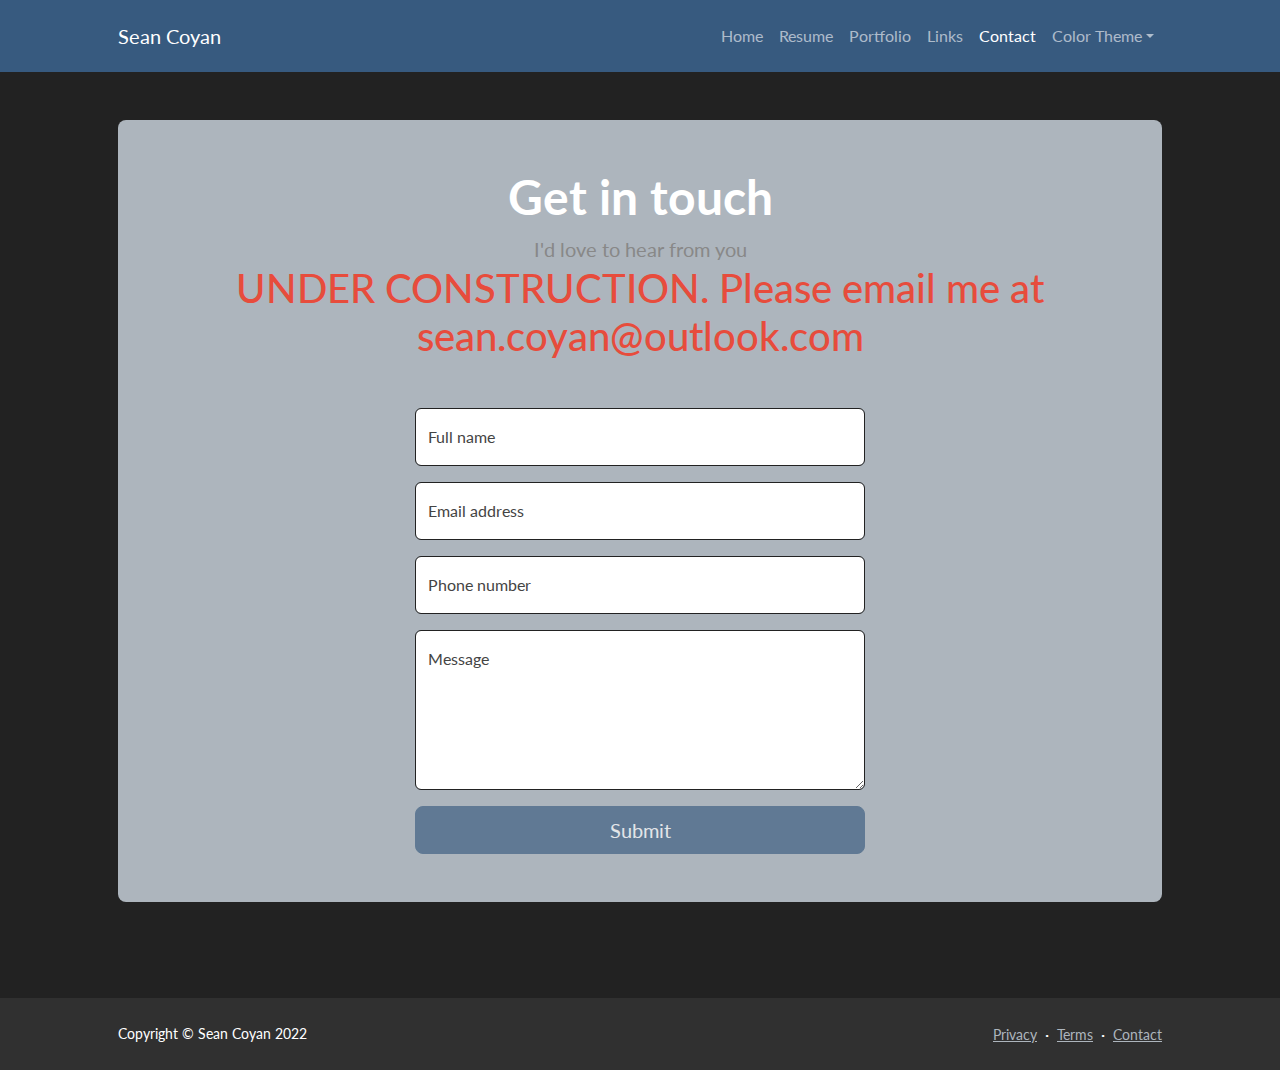
==== commit 0bb62a2e: "smoothing" ====
--- a/contact.html
+++ b/contact.html
@@ -8,13 +8,13 @@
         <title>Contact Me - SC Website</title>
         <link rel="icon" type="image/x-icon" href="assets/favicon.ico" />
         <link href="https://cdn.jsdelivr.net/npm/bootstrap-icons@1.5.0/font/bootstrap-icons.css" rel="stylesheet" />
-        <link rel="stylesheet" href="/css/darkly.min.css">
+        <link rel="stylesheet" href="/css/darkly.min.css" id="theme">
         <link rel="stylesheet" href="/css/custom.css">
     </head>
     <body class="d-flex flex-column">
         <main class="flex-shrink-0">
             <!-- Navigation-->
-            <nav class="navbar navbar-expand-lg navbar-dark bg-dark">
+            <nav class="navbar navbar-expand-lg navbar-dark bg-primary">
                 <div class="container px-5">
                     <a class="navbar-brand" href="index.html">Sean Coyan</a>
                     <button class="navbar-toggler" type="button" data-bs-toggle="collapse" data-bs-target="#navbarSupportedContent" aria-controls="navbarSupportedContent" aria-expanded="false" aria-label="Toggle navigation"><span class="navbar-toggler-icon"></span></button>
@@ -25,7 +25,14 @@
                             <li class="nav-item"><a class="nav-link" href="portfolio.html">Portfolio</a></li>
                             <li class="nav-item"><a class="nav-link" href="Links.html">Links</a></li>
                             <li class="nav-item"><a class="nav-link active" href="contact.html">Contact</a></li>
-                                                  
+                            <li class="nav-item dropdown">
+                                <a class="nav-link dropdown-toggle" id="navbarDropdownBlog" href="#" role="button" data-bs-toggle="dropdown" aria-expanded="false">Color Theme</a>
+                                <ul class="dropdown-menu dropdown-menu-end" aria-labelledby="navbarDropdownBlog">
+                                    <li><a class="dropdown-item" href="#" onclick="setTheme('darkly')">Dark Theme</a></li>
+                                    <li><a class="dropdown-item" href="#" onclick="setTheme('simplex')">Light Theme</a></li>
+                                    <li><a class="dropdown-item" href="#" onclick="setTheme('sketchy')">Sketchy!</a></li>
+                                </ul>
+                            </li>                            
                         </ul>
                     </div>
                 </div>
@@ -36,9 +43,10 @@
                     <!-- Contact form-->
                     <div class="bg-light rounded-3 py-5 px-4 px-md-5 mb-5">
                         <div class="text-center mb-5">
-                            <div class="feature bg-primary bg-gradient text-white rounded-3 mb-3"><i class="bi bi-envelope"></i></div>
+                            <!-- <div class="feature bg-primary bg-gradient text-white rounded-3 mb-3"><i class="bi bi-envelope"></i></div> -->
                             <h1 class="fw-bolder">Get in touch</h1>
                             <p class="lead fw-normal text-muted mb-0">I'd love to hear from you</p>
+                            <h2 class="text-danger">UNDER CONSTRUCTION. Please email me at sean.coyan@outlook.com</h2>  
                         </div>
                         <div class="row gx-5 justify-content-center">
                             <div class="col-lg-8 col-xl-6">
@@ -143,7 +151,7 @@
         <script src="https://cdn.jsdelivr.net/npm/bootstrap@5.1.3/dist/js/bootstrap.bundle.min.js"></script>
         <!-- Core theme JS-->
         <script src="js/scripts.js"></script>
-        <script src="js/bootstrap.bundle.js"></script>
+        
         <!-- * * * * * * * * * * * * * * * * * * * * * * * * * * * * * * * * * * * * * * * *-->
         <!-- * *                               SB Forms JS                               * *-->
         <!-- * * Activate your form at https://startbootstrap.com/solution/contact-forms * *-->
--- a/css/custom.css
+++ b/css/custom.css
@@ -1,11 +1,14 @@
 section#features img {
     height: 80px;
+    border-radius: 25px;
 }
 
 .classImg {
-    height: 400px;
-    width: auto;
+    height: autox;
+    width: 100%;
 }
+
+
 
 .card-link {
     text-decoration: none;
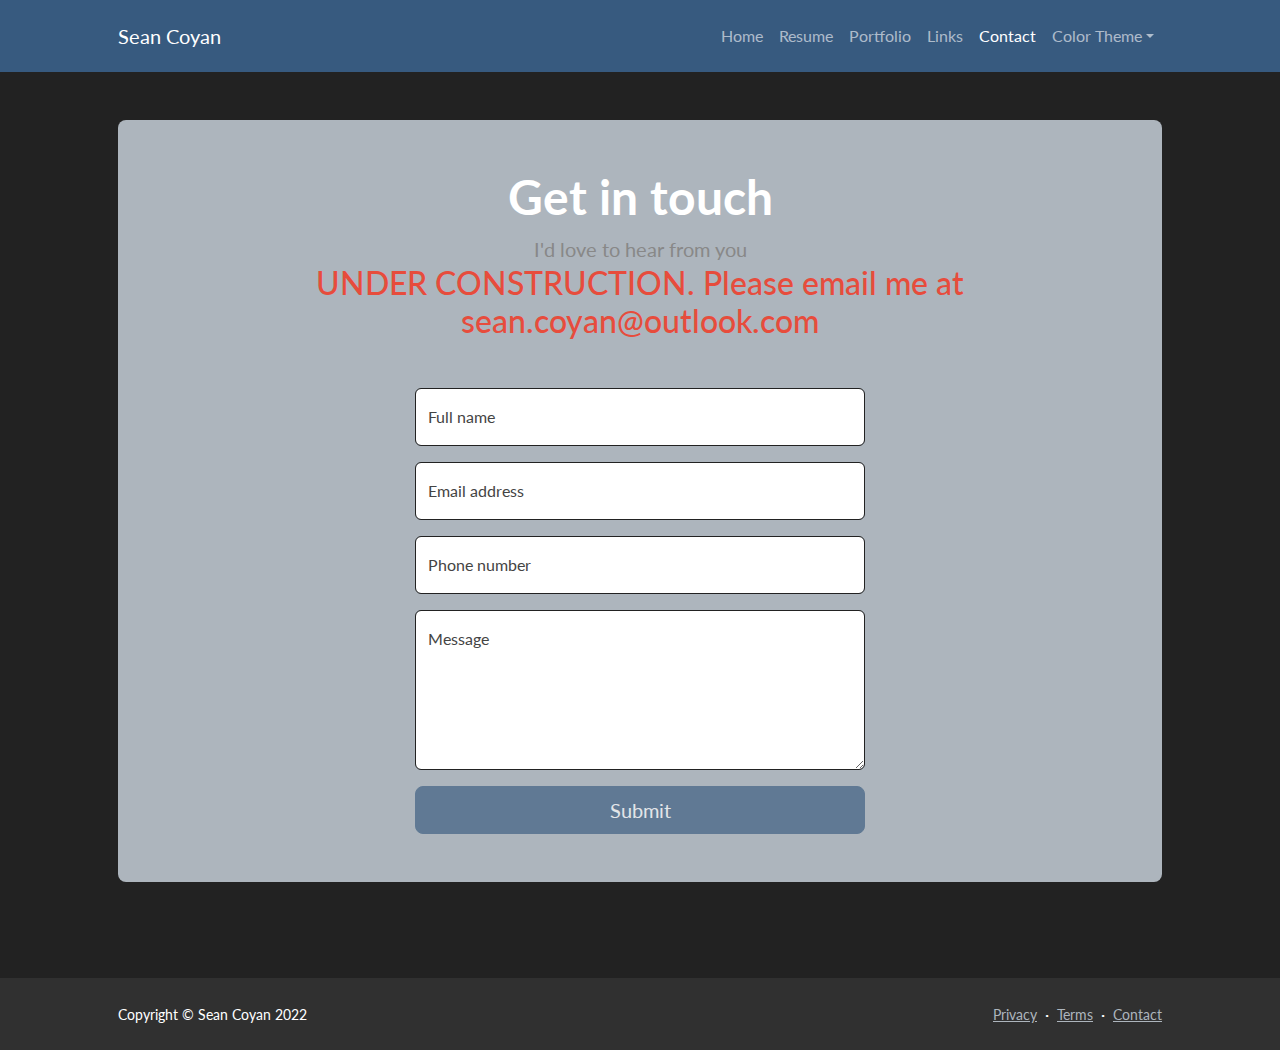
==== commit 4ea1ec7c: "Updated Website" ====
--- a/contact.html
+++ b/contact.html
@@ -16,7 +16,7 @@
             <!-- Navigation-->
             <nav class="navbar navbar-expand-lg navbar-dark bg-primary">
                 <div class="container px-5">
-                    <a class="navbar-brand" href="index.html">Sean Coyan</a>
+                    <a class="navbar-brand double-4" href="index.html">Sean Coyan</a>
                     <button class="navbar-toggler" type="button" data-bs-toggle="collapse" data-bs-target="#navbarSupportedContent" aria-controls="navbarSupportedContent" aria-expanded="false" aria-label="Toggle navigation"><span class="navbar-toggler-icon"></span></button>
                     <div class="collapse navbar-collapse" id="navbarSupportedContent">
                         <ul class="navbar-nav ms-auto mb-2 mb-lg-0">
@@ -46,7 +46,7 @@
                             <!-- <div class="feature bg-primary bg-gradient text-white rounded-3 mb-3"><i class="bi bi-envelope"></i></div> -->
                             <h1 class="fw-bolder">Get in touch</h1>
                             <p class="lead fw-normal text-muted mb-0">I'd love to hear from you</p>
-                            <h2 class="text-danger">UNDER CONSTRUCTION. Please email me at sean.coyan@outlook.com</h2>  
+                            <h3 class="text-danger">UNDER CONSTRUCTION. Please email me at sean.coyan@outlook.com</h3>  
                         </div>
                         <div class="row gx-5 justify-content-center">
                             <div class="col-lg-8 col-xl-6">
--- a/css/custom.css
+++ b/css/custom.css
@@ -1,3 +1,5 @@
+
+
 section#features img {
     height: 80px;
     border-radius: 25px;
@@ -9,7 +11,30 @@
 }
 
 
-
 .card-link {
     text-decoration: none;
-}+}
+
+.fancy-4 {
+    background:
+      repeating-linear-gradient(rgb(79, 124, 247) 0 8px, transparent 0 16px) left /var(--d, 0) 100% no-repeat,
+      repeating-linear-gradient(transparent 0 8px, rgb(22, 39, 44) 0 16px) right/var(--d, 0) 100% no-repeat;
+    transition: 0.5s;
+  }
+  .fancy-4:hover {
+    --d: 100%;
+    color: #fff
+  }
+  
+  .double-4 {
+    background:
+      linear-gradient(currentColor 0 0) 0 100% /var(--d, 0) 3px no-repeat,
+      linear-gradient(currentColor 0 0) 100% calc(100% - 6px) /var(--d, 0) 3px no-repeat;
+    transition: 0s 0.5s, background-size 0.5s;
+  }
+  
+  .double-4:hover {
+    --d: 100%;
+    background-position: 0% calc(100% - 3px), 100% calc(100% - 3px);
+    transition: 0.3s, background-position 0.3s 0.3s;
+  }